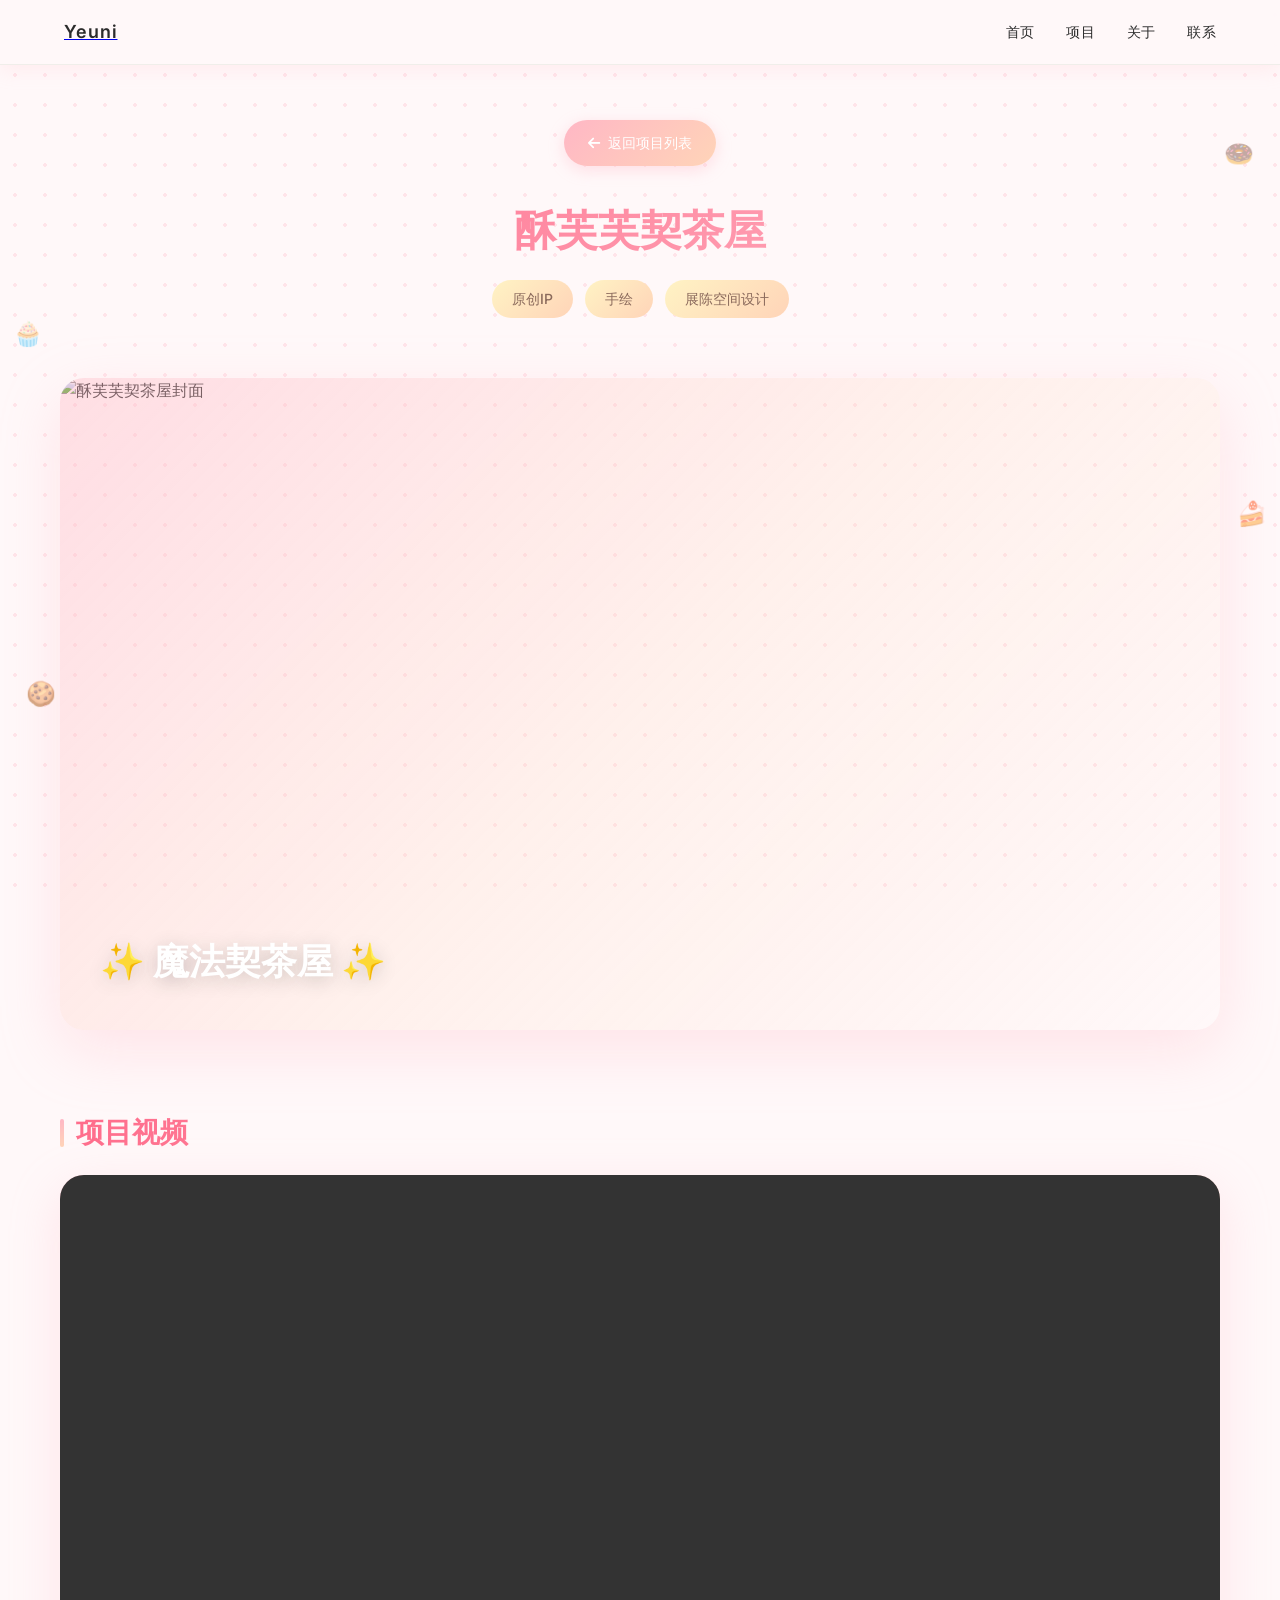
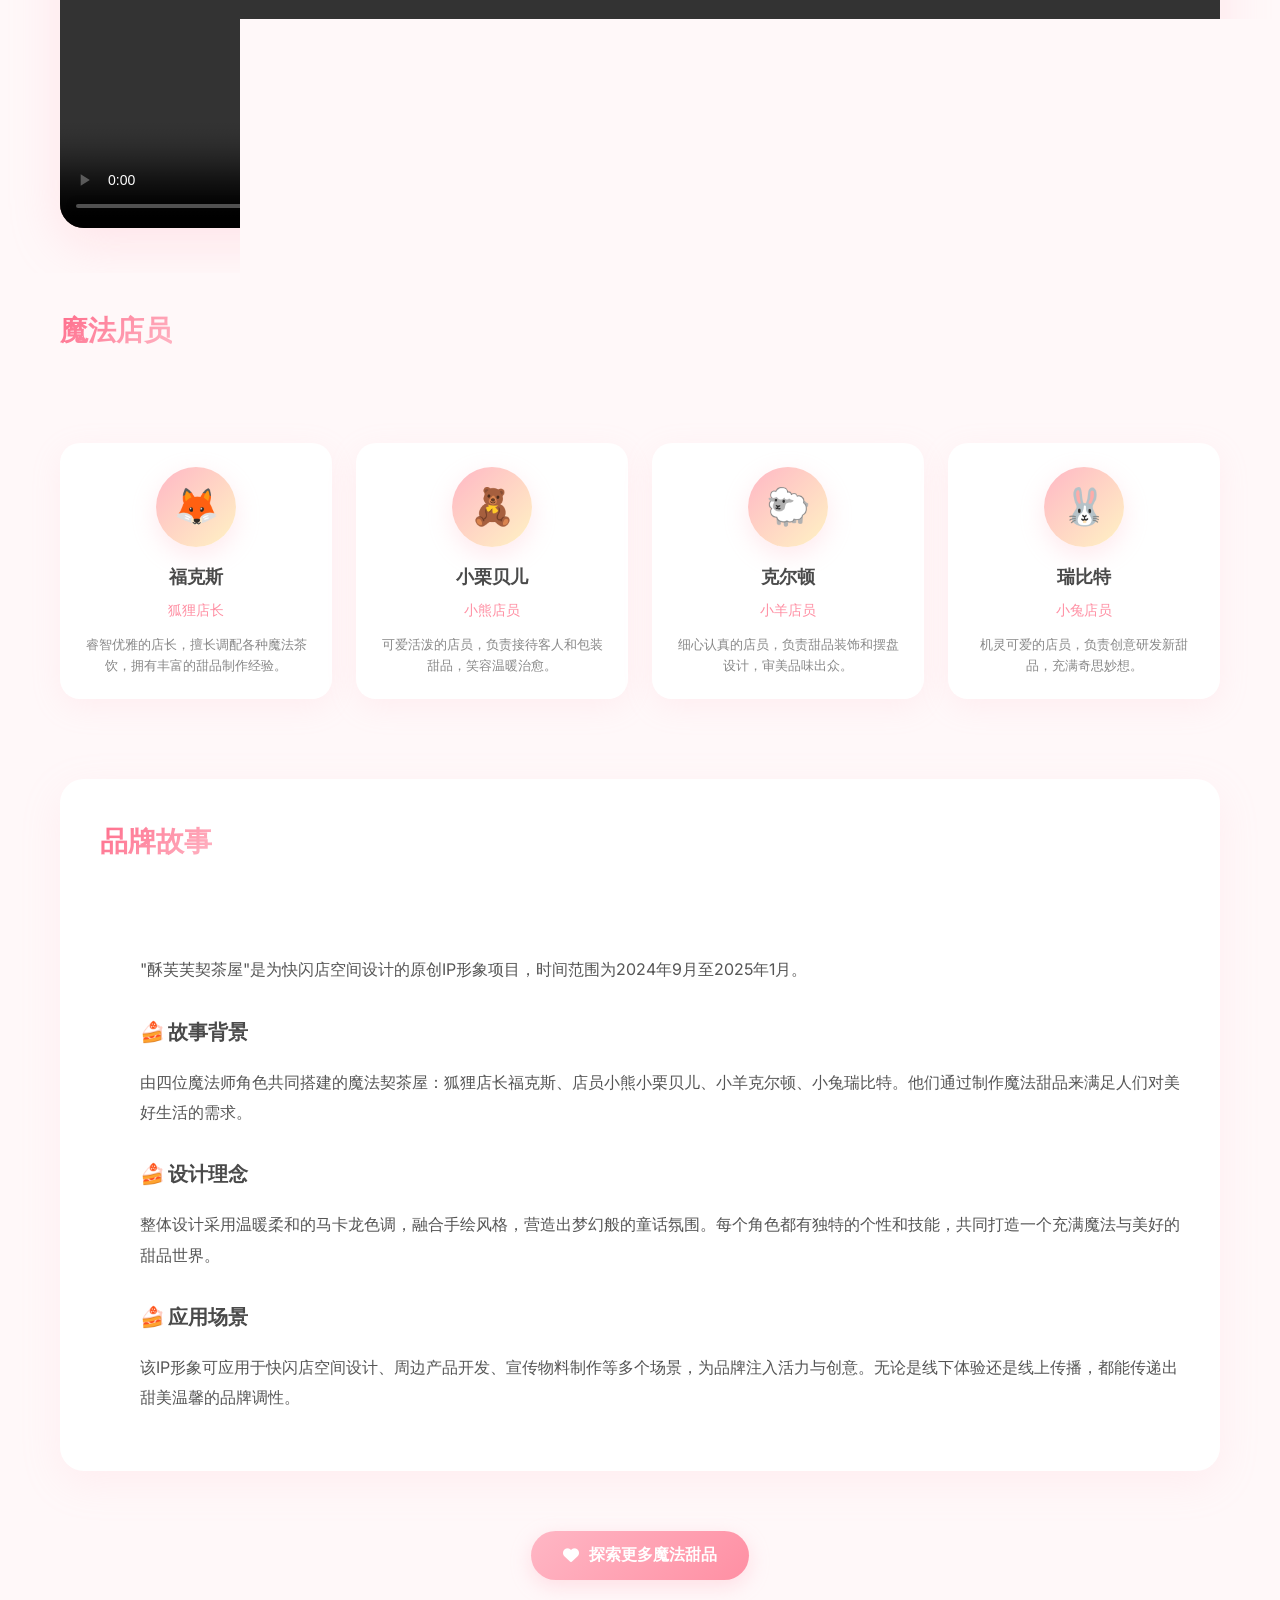
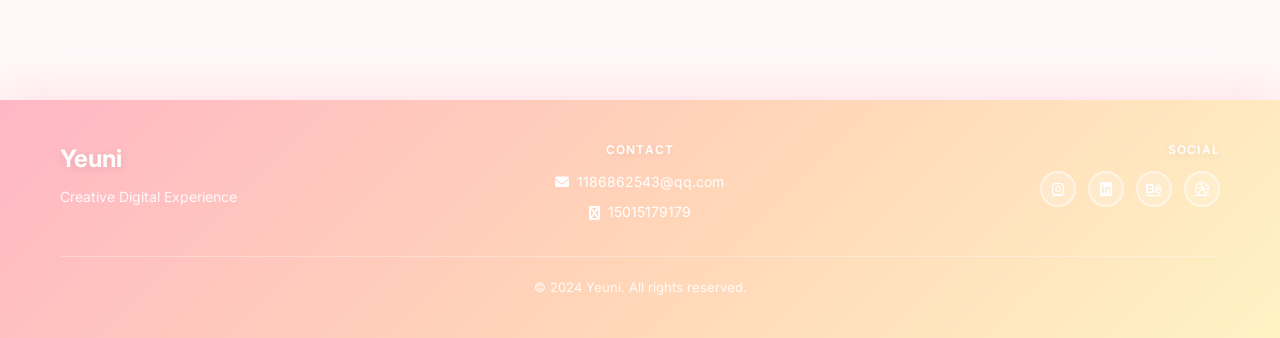
==== project-detail-sofufu.html @ 5979116b "Add files via upload" ====
<!DOCTYPE html>
<html lang="zh-CN">
<head>
    <meta charset="UTF-8">
    <meta name="viewport" content="width=device-width, initial-scale=1.0">
    <title>酥芙芙契茶屋 - 快闪店IP设计</title>
    <link rel="stylesheet" href="https://cdnjs.cloudflare.com/ajax/libs/font-awesome/6.4.0/css/all.min.css">
    <link rel="stylesheet" href="https://fonts.googleapis.com/css2?family=Inter:wght@300;400;500;600;700&display=swap">
    <link rel="stylesheet" href="styles.css">
    <style>
        /* 酥芙芙专属可爱风格样式 */
        :root {
            --macaron-pink: #FFB7C5;
            --macaron-peach: #FFD4B8;
            --macaron-yellow: #FFF3C4;
            --macaron-mint: #C8F7DC;
            --macaron-lavender: #E8D5FF;
            --macaron-blue: #D4E8FF;
            --polka-dot-color: rgba(255, 183, 197, 0.3);
        }

        body {
            background-color: #FFF8F9;
        }

        /* 波点背景 */
        .polka-dot-bg {
            position: fixed;
            top: 0;
            left: 0;
            width: 100%;
            height: 100%;
            background-image: radial-gradient(circle, var(--polka-dot-color) 2px, transparent 2px);
            background-size: 30px 30px;
            pointer-events: none;
            z-index: -1;
        }

        /* 导航栏可爱样式 */
        .navbar {
            background: rgba(255, 248, 249, 0.95) !important;
            backdrop-filter: blur(20px);
            box-shadow: 0 4px 20px rgba(255, 183, 197, 0.2);
        }

        .navbar.scrolled {
            background: rgba(255, 248, 249, 0.98) !important;
            box-shadow: 0 8px 30px rgba(255, 183, 197, 0.3);
        }

        .nav-links a {
            position: relative;
            transition: all 0.3s ease;
        }

        .nav-links a:hover {
            color: var(--macaron-pink);
            transform: translateY(-2px);
        }

        .nav-links a::after {
            content: '';
            position: absolute;
            bottom: -4px;
            left: 0;
            width: 0;
            height: 3px;
            background: linear-gradient(90deg, var(--macaron-pink), var(--macaron-peach));
            border-radius: 2px;
            transition: width 0.3s ease;
        }

        .nav-links a:hover::after {
            width: 100%;
        }

        /* 详情页样式 */
        .detail-page {
            padding: 120px 0 60px;
            position: relative;
        }

        /* 返回按钮 */
        .back-btn {
            display: inline-flex;
            align-items: center;
            justify-content: center;
            gap: 8px;
            padding: 12px 24px;
            background: linear-gradient(135deg, var(--macaron-pink), var(--macaron-peach));
            border: none;
            border-radius: 50px;
            color: white;
            text-decoration: none;
            font-size: 14px;
            font-weight: 500;
            transition: all 0.3s ease;
            box-shadow: 0 4px 15px rgba(255, 183, 197, 0.4);
            margin-bottom: 30px;
            animation: bounce 2s ease-in-out infinite;
        }

        .back-btn:hover {
            transform: translateY(-3px) scale(1.02);
            box-shadow: 0 8px 25px rgba(255, 183, 197, 0.5);
        }

        @keyframes bounce {
            0%, 100% { transform: translateY(0); }
            50% { transform: translateY(-5px); }
        }

        /* 标题区域 */
        .detail-header {
            text-align: center;
            margin-bottom: 60px;
        }

        .detail-project-title {
            font-size: 42px;
            font-weight: 700;
            background: linear-gradient(135deg, #FF6B8A, #FFB7C5);
            -webkit-background-clip: text;
            -webkit-text-fill-color: transparent;
            background-clip: text;
            margin-bottom: 16px;
            animation: fadeInUp 0.8s ease;
        }

        .detail-meta-tags {
            display: flex;
            justify-content: center;
            gap: 12px;
            flex-wrap: wrap;
            animation: fadeInUp 0.8s ease 0.2s both;
        }

        .detail-meta-tag {
            padding: 8px 20px;
            background: linear-gradient(135deg, var(--macaron-yellow), var(--macaron-peach));
            border-radius: 25px;
            font-size: 14px;
            color: #8B6A5C;
            font-weight: 500;
            transition: all 0.3s ease;
            cursor: pointer;
        }

        .detail-meta-tag:hover {
            transform: translateY(-3px) scale(1.05);
            box-shadow: 0 6px 20px rgba(255, 212, 184, 0.4);
        }

        /* 封面区域 */
        .detail-cover-section {
            margin-bottom: 80px;
            animation: fadeInUp 0.8s ease 0.4s both;
        }

        .detail-cover {
            position: relative;
            border-radius: 24px;
            overflow: hidden;
            aspect-ratio: 16/9;
            box-shadow: 0 20px 60px rgba(255, 183, 197, 0.3);
            transition: transform 0.5s ease, box-shadow 0.5s ease;
        }

        .detail-cover:hover {
            transform: scale(1.02);
            box-shadow: 0 30px 80px rgba(255, 183, 197, 0.4);
        }

        .detail-cover img {
            width: 100%;
            height: 100%;
            object-fit: cover;
            transition: transform 0.6s ease;
        }

        .detail-cover:hover img {
            transform: scale(1.1);
        }

        .cover-overlay {
            position: absolute;
            inset: 0;
            background: linear-gradient(135deg, rgba(255, 183, 197, 0.4) 0%, rgba(255, 212, 184, 0.2) 50%, transparent 100%);
            display: flex;
            align-items: flex-end;
            padding: 40px;
        }

        .cover-title {
            font-size: 36px;
            font-weight: 700;
            color: white;
            text-shadow: 0 4px 20px rgba(0, 0, 0, 0.2);
            animation: float 3s ease-in-out infinite;
        }

        @keyframes float {
            0%, 100% { transform: translateY(0); }
            50% { transform: translateY(-10px); }
        }

        /* 角色展示区域 */
        .characters-section {
            margin-bottom: 80px;
            animation: fadeInUp 0.8s ease 0.6s both;
        }

        .section-title-wrapper {
            display: flex;
            align-items: center;
            gap: 12px;
            margin-bottom: 30px;
        }

        .section-title {
            font-size: 28px;
            font-weight: 600;
            background: linear-gradient(135deg, #FF6B8A, #FFB7C5);
            -webkit-background-clip: text;
            -webkit-text-fill-color: transparent;
            background-clip: text;
        }

        .section-title::before {
            content: '';
            width: 4px;
            height: 28px;
            background: linear-gradient(180deg, var(--macaron-pink), var(--macaron-peach));
            border-radius: 2px;
        }

        .characters-grid {
            display: grid;
            grid-template-columns: repeat(auto-fit, minmax(250px, 1fr));
            gap: 24px;
        }

        .character-card {
            background: white;
            border-radius: 20px;
            padding: 24px;
            text-align: center;
            box-shadow: 0 8px 30px rgba(255, 183, 197, 0.15);
            transition: all 0.4s ease;
            position: relative;
            overflow: hidden;
        }

        .character-card::before {
            content: '';
            position: absolute;
            top: -50%;
            left: -50%;
            width: 200%;
            height: 200%;
            background: radial-gradient(circle, var(--macaron-lavender) 0%, transparent 70%);
            opacity: 0;
            transition: opacity 0.4s ease;
        }

        .character-card:hover::before {
            opacity: 0.3;
        }

        .character-card:hover {
            transform: translateY(-8px) scale(1.02);
            box-shadow: 0 20px 50px rgba(255, 183, 197, 0.3);
        }

        .character-icon {
            width: 80px;
            height: 80px;
            margin: 0 auto 16px;
            background: linear-gradient(135deg, var(--macaron-pink), var(--macaron-yellow));
            border-radius: 50%;
            display: flex;
            align-items: center;
            justify-content: center;
            font-size: 36px;
            transition: all 0.4s ease;
            box-shadow: 0 8px 25px rgba(255, 183, 197, 0.3);
        }

        .character-card:hover .character-icon {
            transform: rotate(10deg) scale(1.1);
            box-shadow: 0 12px 35px rgba(255, 183, 197, 0.4);
        }

        .character-name {
            font-size: 18px;
            font-weight: 600;
            color: #4A4A4A;
            margin-bottom: 8px;
        }

        .character-role {
            font-size: 14px;
            color: #FF8FA3;
            font-weight: 500;
            margin-bottom: 12px;
        }

        .character-desc {
            font-size: 13px;
            color: #888;
            line-height: 1.6;
        }

        /* 概念说明区域 */
        .detail-concept-section {
            background: white;
            border-radius: 24px;
            padding: 40px;
            box-shadow: 0 12px 40px rgba(255, 183, 197, 0.15);
            animation: fadeInUp 0.8s ease 0.8s both;
        }

        .concept-content {
            line-height: 1.9;
            color: #555;
            font-size: 16px;
            padding-left: 40px;
        }

        .concept-content h4 {
            font-size: 20px;
            font-weight: 600;
            color: #4A4A4A;
            margin: 28px 0 16px;
            position: relative;
            padding-left: 28px;
        }

        .concept-content h4::before {
            content: '🍰';
            position: absolute;
            left: 0;
        }

        .concept-content p {
            margin-bottom: 18px;
        }

        .concept-content strong {
            color: #FF6B8A;
            font-weight: 600;
        }

        /* 装饰元素 - 调整位置避免遮挡内容 */
        .floating-decoration {
            position: fixed;
            font-size: 24px;
            opacity: 0.5;
            pointer-events: none;
            z-index: 100;
            max-width: 30px;
            max-height: 30px;
        }

        .deco-1 { top: 15%; right: 2%; animation: floatDeco 4s ease-in-out infinite; }
        .deco-2 { top: 35%; left: 1%; animation: floatDeco 5s ease-in-out infinite 1s; }
        .deco-3 { top: 55%; right: 1%; animation: floatDeco 6s ease-in-out infinite 0.5s; }
        .deco-4 { top: 75%; left: 2%; animation: floatDeco 4.5s ease-in-out infinite 1.5s; }

        /* 酥芙芙专属页脚样式 - 马卡龙色系 */
        .footer {
            background: linear-gradient(135deg, var(--macaron-pink) 0%, var(--macaron-peach) 50%, var(--macaron-yellow) 100%);
            padding: 40px 0;
            margin-top: 60px;
            box-shadow: 0 -10px 40px rgba(255, 183, 197, 0.3);
        }

        .footer .footer-content {
            grid-template-columns: repeat(3, 1fr);
            gap: 32px;
            margin-bottom: 32px;
        }

        .footer .footer-brand {
            text-align: left;
        }

        .footer .footer-logo {
            font-size: 24px;
            font-weight: 700;
            color: white;
            display: block;
            margin-bottom: 8px;
            text-shadow: 0 2px 10px rgba(0, 0, 0, 0.1);
        }

        .footer .footer-description {
            font-size: 14px;
            color: rgba(255, 255, 255, 0.9);
        }

        .footer .footer-contact {
            text-align: center;
        }

        .footer .footer-contact-title {
            font-size: 12px;
            font-weight: 600;
            color: white;
            text-transform: uppercase;
            letter-spacing: 0.1em;
            margin-bottom: 12px;
            text-shadow: 0 2px 10px rgba(0, 0, 0, 0.1);
        }

        .footer .contact-list {
            display: flex;
            flex-direction: column;
            gap: 8px;
        }

        .footer .contact-item {
            display: flex;
            align-items: center;
            justify-content: center;
            gap: 8px;
            color: white;
            text-decoration: none;
            font-size: 14px;
            transition: all 0.3s ease;
        }

        .footer .contact-item:hover {
            transform: translateY(-2px);
            opacity: 0.8;
        }

        .footer .contact-item i {
            font-size: 14px;
        }

        .footer .footer-social {
            text-align: right;
        }

        .footer .footer-social-title {
            font-size: 12px;
            font-weight: 600;
            color: white;
            text-transform: uppercase;
            letter-spacing: 0.1em;
            margin-bottom: 12px;
            text-shadow: 0 2px 10px rgba(0, 0, 0, 0.1);
        }

        .footer .footer-social-links {
            display: flex;
            justify-content: flex-end;
            gap: 12px;
        }

        .footer .footer-social-links a {
            width: 36px;
            height: 36px;
            background: rgba(255, 255, 255, 0.2);
            border: 2px solid rgba(255, 255, 255, 0.5);
            border-radius: 50%;
            display: flex;
            align-items: center;
            justify-content: center;
            color: white;
            font-size: 14px;
            transition: all 0.3s ease;
        }

        .footer .footer-social-links a:hover {
            background: white;
            color: var(--macaron-pink);
            transform: translateY(-3px) scale(1.1);
            box-shadow: 0 6px 20px rgba(255, 255, 255, 0.4);
        }

        .footer .footer-bottom {
            text-align: center;
            padding-top: 20px;
            border-top: 1px solid rgba(255, 255, 255, 0.3);
            color: rgba(255, 255, 255, 0.9);
            font-size: 13px;
        }

        @keyframes floatDeco {
            0%, 100% { transform: translateY(0) rotate(0deg); }
            50% { transform: translateY(-20px) rotate(10deg); }
        }

        /* 按钮样式 */
        .action-btn {
            display: inline-flex;
            align-items: center;
            gap: 10px;
            padding: 14px 32px;
            background: linear-gradient(135deg, var(--macaron-pink), #FF8FA3);
            border: none;
            border-radius: 50px;
            color: white;
            font-size: 16px;
            font-weight: 600;
            cursor: pointer;
            transition: all 0.3s ease;
            box-shadow: 0 6px 20px rgba(255, 183, 197, 0.4);
        }

        .action-btn:hover {
            transform: translateY(-4px) scale(1.05);
            box-shadow: 0 12px 30px rgba(255, 183, 197, 0.5);
        }

        .action-btn:active {
            transform: translateY(-2px) scale(1.02);
        }

        /* 视频区域样式 */
        .detail-video-section {
            margin-bottom: 80px;
            animation: fadeInUp 0.8s ease 0.5s both;
        }

        .video-container {
            position: relative;
            border-radius: 24px;
            overflow: hidden;
            aspect-ratio: 16/9;
            background: linear-gradient(135deg, var(--macaron-pink), var(--macaron-peach));
            box-shadow: 0 15px 50px rgba(255, 183, 197, 0.3);
        }

        .video-container video {
            width: 100%;
            height: 100%;
            object-fit: cover;
        }

        .video-section-title {
            font-size: 28px;
            font-weight: 600;
            background: linear-gradient(135deg, #FF6B8A, #FFB7C5);
            -webkit-background-clip: text;
            -webkit-text-fill-color: transparent;
            background-clip: text;
            margin-bottom: 20px;
            display: flex;
            align-items: center;
            gap: 12px;
        }

        .video-section-title::before {
            content: '';
            width: 4px;
            height: 28px;
            background: linear-gradient(180deg, var(--macaron-pink), var(--macaron-peach));
            border-radius: 2px;
        }

        /* 渐入动画 */
        @keyframes fadeInUp {
            from {
                opacity: 0;
                transform: translateY(30px);
            }
            to {
                opacity: 1;
                transform: translateY(0);
            }
        }

        /* 响应式设计 */
        @media (max-width: 768px) {
            .detail-project-title {
                font-size: 28px;
            }

            .cover-title {
                font-size: 22px;
            }

            .detail-concept-section {
                padding: 24px;
            }

            .characters-grid {
                grid-template-columns: 1fr;
            }

            .back-btn {
                padding: 10px 20px;
                font-size: 13px;
            }
        }
    </style>
</head>
<body>
    <!-- 波点背景 -->
    <div class="polka-dot-bg"></div>

    <!-- 装饰元素 -->
    <div class="floating-decoration deco-1">🍩</div>
    <div class="floating-decoration deco-2">🧁</div>
    <div class="floating-decoration deco-3">🍰</div>
    <div class="floating-decoration deco-4">🍪</div>

    <!-- 导航栏 -->
    <header class="navbar">
        <nav class="nav-container">
            <a href="index.html" class="logo" aria-label="Yeuni">
                <span class="logo-text">Yeuni</span>
            </a>
            <ul class="nav-links">
                <li><a href="index.html#home">首页</a></li>
                <li><a href="index.html#projects">项目</a></li>
                <li><a href="index.html#about">关于</a></li>
                <li><a href="index.html#contact">联系</a></li>
            </ul>
            <button class="menu-toggle" aria-label="Toggle menu">
                <span></span>
                <span></span>
                <span></span>
            </button>
        </nav>
    </header>

    <!-- 详情页面内容 -->
    <main class="detail-page">
        <div class="container">
            <!-- 头部信息 -->
            <div class="detail-header">
                <a href="index.html#projects" class="back-btn">
                    <i class="fas fa-arrow-left"></i>
                    <span>返回项目列表</span>
                </a>
                <h1 class="detail-project-title">酥芙芙契茶屋</h1>
                <div class="detail-meta-tags">
                    <span class="detail-meta-tag">原创IP</span>
                    <span class="detail-meta-tag">手绘</span>
                    <span class="detail-meta-tag">展陈空间设计</span>
                </div>
            </div>

            <!-- 封面区域 -->
            <section class="detail-cover-section">
                <div class="detail-cover">
                    <img src="作品集png/04-IP设计/Sofufu/1.png" alt="酥芙芙契茶屋封面">
                    <div class="cover-overlay">
                        <h2 class="cover-title">✨ 魔法契茶屋 ✨</h2>
                    </div>
                </div>
            </section>

            <!-- 视频区域 -->
            <section class="detail-video-section">
                <h3 class="video-section-title">项目视频</h3>
                <div class="video-container">
                    <video controls playsinline>
                        <source src="sp/sofufu.mp4" type="video/mp4">
                    </video>
                </div>
            </section>

            <!-- 角色展示区域 -->
            <section class="characters-section">
                <div class="section-title-wrapper">
                    <h3 class="section-title">魔法店员</h3>
                </div>
                <div class="characters-grid">
                    <div class="character-card">
                        <div class="character-icon">🦊</div>
                        <h4 class="character-name">福克斯</h4>
                        <p class="character-role">狐狸店长</p>
                        <p class="character-desc">睿智优雅的店长，擅长调配各种魔法茶饮，拥有丰富的甜品制作经验。</p>
                    </div>
                    <div class="character-card">
                        <div class="character-icon">🧸</div>
                        <h4 class="character-name">小栗贝儿</h4>
                        <p class="character-role">小熊店员</p>
                        <p class="character-desc">可爱活泼的店员，负责接待客人和包装甜品，笑容温暖治愈。</p>
                    </div>
                    <div class="character-card">
                        <div class="character-icon">🐑</div>
                        <h4 class="character-name">克尔顿</h4>
                        <p class="character-role">小羊店员</p>
                        <p class="character-desc">细心认真的店员，负责甜品装饰和摆盘设计，审美品味出众。</p>
                    </div>
                    <div class="character-card">
                        <div class="character-icon">🐰</div>
                        <h4 class="character-name">瑞比特</h4>
                        <p class="character-role">小兔店员</p>
                        <p class="character-desc">机灵可爱的店员，负责创意研发新甜品，充满奇思妙想。</p>
                    </div>
                </div>
            </section>

            <!-- 概念说明区域 -->
            <section class="detail-concept-section">
                <div class="section-title-wrapper">
                    <h3 class="section-title">品牌故事</h3>
                </div>
                <div class="concept-content">
                    <p>"酥芙芙契茶屋"是为快闪店空间设计的原创IP形象项目，时间范围为2024年9月至2025年1月。</p>
                    
                    <h4>故事背景</h4>
                    <p>由四位魔法师角色共同搭建的魔法契茶屋：狐狸店长福克斯、店员小熊小栗贝儿、小羊克尔顿、小兔瑞比特。他们通过制作魔法甜品来满足人们对美好生活的需求。</p>
                    
                    <h4>设计理念</h4>
                    <p>整体设计采用温暖柔和的马卡龙色调，融合手绘风格，营造出梦幻般的童话氛围。每个角色都有独特的个性和技能，共同打造一个充满魔法与美好的甜品世界。</p>
                    
                    <h4>应用场景</h4>
                    <p>该IP形象可应用于快闪店空间设计、周边产品开发、宣传物料制作等多个场景，为品牌注入活力与创意。无论是线下体验还是线上传播，都能传递出甜美温馨的品牌调性。</p>
                </div>
            </section>

            <!-- CTA区域 -->
            <section style="text-align: center; margin-top: 60px; animation: fadeInUp 0.8s ease 1s both;">
                <button class="action-btn">
                    <i class="fas fa-heart"></i>
                    <span>探索更多魔法甜品</span>
                </button>
            </section>
        </div>
    </main>

    <!-- 页脚 -->
    <footer id="contact" class="footer">
        <div class="container">
            <div class="footer-content">
                <div class="footer-brand">
                    <span class="footer-logo">Yeuni</span>
                    <p class="footer-description">Creative Digital Experience</p>
                </div>
                <div class="footer-contact">
                    <div class="footer-contact-title">Contact</div>
                    <div class="contact-list">
                        <a href="mailto:1186862543@qq.com" class="contact-item">
                            <i class="fas fa-envelope"></i>
                            <span>1186862543@qq.com</span>
                        </a>
                        <a href="tel:+8615015179179" class="contact-item">
                            <i class="fab fa-phone"></i>
                            <span>15015179179</span>
                        </a>
                    </div>
                </div>
                <div class="footer-social">
                    <div class="footer-social-title">Social</div>
                    <div class="footer-social-links">
                        <a href="#" aria-label="Instagram">
                            <i class="fab fa-instagram"></i>
                        </a>
                        <a href="#" aria-label="LinkedIn">
                            <i class="fab fa-linkedin"></i>
                        </a>
                        <a href="#" aria-label="Behance">
                            <i class="fab fa-behance"></i>
                        </a>
                        <a href="#" aria-label="Dribbble">
                            <i class="fab fa-dribbble"></i>
                        </a>
                    </div>
                </div>
            </div>
            <div class="footer-bottom">
                <p>&copy; 2024 Yeuni. All rights reserved.</p>
            </div>
        </div>
    </footer>

    <script>
        // 导航栏滚动效果
        document.addEventListener('DOMContentLoaded', function() {
            const navbar = document.querySelector('.navbar');
            
            window.addEventListener('scroll', function() {
                if (window.scrollY > 50) {
                    navbar.classList.add('scrolled');
                } else {
                    navbar.classList.remove('scrolled');
                }
            });

            // 滚动渐入效果
            const observerOptions = {
                threshold: 0.1,
                rootMargin: '0px 0px -50px 0px'
            };

            const observer = new IntersectionObserver(function(entries) {
                entries.forEach(entry => {
                    if (entry.isIntersecting) {
                        entry.target.style.opacity = '1';
                        entry.target.style.transform = 'translateY(0)';
                    }
                });
            }, observerOptions);

            // 观察所有需要渐入的元素
            document.querySelectorAll('.detail-cover-section, .characters-section, .detail-concept-section').forEach(el => {
                el.style.opacity = '0';
                el.style.transform = 'translateY(30px)';
                el.style.transition = 'opacity 0.6s ease, transform 0.6s ease';
                observer.observe(el);
            });

            // 角色卡片悬停效果增强
            const characterCards = document.querySelectorAll('.character-card');
            characterCards.forEach((card, index) => {
                card.style.animationDelay = `${index * 0.1}s`;
            });

            // 按钮点击涟漪效果
            const buttons = document.querySelectorAll('.action-btn, .back-btn');
            buttons.forEach(btn => {
                btn.addEventListener('click', function(e) {
                    const ripple = document.createElement('span');
                    const rect = this.getBoundingClientRect();
                    const size = Math.max(rect.width, rect.height);
                    const x = e.clientX - rect.left - size / 2;
                    const y = e.clientY - rect.top - size / 2;
                    
                    ripple.style.width = ripple.style.height = size + 'px';
                    ripple.style.left = x + 'px';
                    ripple.style.top = y + 'px';
                    ripple.classList.add('ripple');
                    
                    this.appendChild(ripple);
                    
                    setTimeout(() => ripple.remove(), 600);
                });
            });
        });
    </script>
</body>
</html>
---- styles.css ----
/* 基础样式重置 */
* {
    margin: 0;
    padding: 0;
    box-sizing: border-box;
}

/* CSS变量 - INS莫兰迪风格 */
:root {
    --color-primary: #2c2c2c;
    --color-secondary: #3d3d3d;
    --color-accent: #c9a96e;
    --color-accent-light: #e8dcc8;
    --color-accent-dark: #a68b5b;
    --color-white: #fdfcfa;
    --color-cream: #f7f5f0;
    --color-grey-100: #faf9f7;
    --color-grey-200: #f0eeea;
    --color-grey-300: #e5e2dc;
    --color-grey-400: #d4d0c8;
    --color-grey-500: #b8b3a9;
    --color-grey-600: #8a857a;
    --color-text-dark: #2c2c2c;
    --color-text-medium: #6b665d;
    --color-text-light: #9a958b;
    --color-rose: #d4a5a5;
    --color-sage: #a5b5a5;
    --color-dusty-blue: #a5b0c9;
    --font-sans: 'Inter', -apple-system, BlinkMacSystemFont, 'SF Pro Display', -apple-system, sans-serif;
    --font-serif: 'Playfair Display', Georgia, serif;
    --radius-sm: 6px;
    --radius-md: 12px;
    --radius-lg: 20px;
    --radius-xl: 28px;
    --radius-full: 9999px;
    --transition-fast: 0.15s ease;
    --transition-normal: 0.3s ease;
    --transition-slow: 0.5s ease;
    --shadow-sm: 0 1px 4px rgba(0,0,0,0.04);
    --shadow-md: 0 4px 16px rgba(0,0,0,0.06);
    --shadow-lg: 0 8px 32px rgba(0,0,0,0.08);
    --shadow-glass: 0 8px 32px rgba(0,0,0,0.06);
}

/* 基础样式 */
html {
    scroll-behavior: smooth;
}

body {
    font-family: var(--font-sans);
    line-height: 1.6;
    color: var(--color-text-dark);
    background-color: var(--color-cream);
    overflow-x: hidden;
}

.container {
    max-width: 1200px;
    margin: 0 auto;
    padding: 0 20px;
}

/* 导航栏 - INS莫兰迪风格 */
.navbar {
    position: fixed;
    top: 0;
    left: 0;
    right: 0;
    z-index: 1000;
    background-color: rgba(253, 252, 250, 0.92);
    backdrop-filter: blur(20px);
    -webkit-backdrop-filter: blur(20px);
    border-bottom: 1px solid var(--color-grey-200);
    box-shadow: var(--shadow-sm);
}

.nav-container {
    max-width: 1200px;
    margin: 0 auto;
    padding: 0 24px;
    display: flex;
    justify-content: space-between;
    align-items: center;
    height: 64px;
}

.logo-text {
    font-size: 18px;
    font-weight: 600;
    color: var(--color-text-dark);
    text-decoration: none;
    letter-spacing: 0.05em;
}

.nav-links {
    display: flex;
    list-style: none;
    gap: 32px;
}

.nav-links a {
    text-decoration: none;
    color: var(--color-text-dark);
    font-weight: 400;
    font-size: 14px;
    letter-spacing: 0.02em;
    transition: opacity var(--transition-fast);
}

.nav-links a:hover {
    opacity: 0.6;
}

.menu-toggle {
    display: none;
    flex-direction: column;
    gap: 5px;
    background: none;
    border: none;
    cursor: pointer;
}

.menu-toggle span {
    width: 25px;
    height: 2px;
    background-color: var(--color-text-dark);
}

/* 首屏区域 - INS莫兰迪风格 */
.hero {
    height: 100vh;
    display: flex;
    align-items: center;
    justify-content: center;
    background-image: url('作品集png/1.png');
    background-size: cover;
    background-position: center;
    position: relative;
}

.hero::before {
    content: '';
    position: absolute;
    top: 0;
    left: 0;
    right: 0;
    bottom: 0;
    background-color: rgba(0,0,0,0.15);
}

.hero-content {
    position: relative;
    z-index: 1;
    text-align: center;
    color: var(--color-text-dark);
}

.scroll-indicator {
    position: absolute;
    bottom: 40px;
    left: 50%;
    transform: translateX(-50%);
    animation: bounce 2s infinite;
    opacity: 0.5;
}

.scroll-indicator {
    position: absolute;
    bottom: 40px;
    left: 50%;
    transform: translateX(-50%);
    animation: bounce 2s infinite;
    opacity: 0.5;
}

.scroll-indicator i {
    color: var(--color-text-dark);
}

@keyframes bounce {
    0%, 100% { transform: translateX(-50%) translateY(0); }
    50% { transform: translateX(-50%) translateY(8px); }
}

/* 通用区块样式 */
.section-title {
    font-size: 28px;
    font-weight: 600;
    text-align: center;
    margin-bottom: 60px;
    color: var(--color-text-dark);
}

/* 关于部分 - ins风格 */
.resume-section {
    padding: 80px 0;
    background-color: var(--color-grey-100);
}

.about-grid {
    display: grid;
    grid-template-columns: 1fr 1.6fr;
    gap: 40px;
    align-items: stretch;
}

.about-left {
    display: flex;
    flex-direction: column;
    gap: 20px;
    align-items: stretch;
}

.photo-info-card {
    display: flex;
    flex-direction: column;
    gap: 20px;
    height: 100%;
}

.photo-info-card .profile-photo-wrapper {
    width: 50%;
    margin: 0 auto;
}

.photo-info-card .info-section {
    flex: 1;
    display: flex;
    flex-direction: column;
}

.card {
    background-color: rgba(255, 255, 255, 0.85);
    backdrop-filter: blur(12px);
    -webkit-backdrop-filter: blur(12px);
    border-radius: var(--radius-lg);
    padding: 20px;
    border: 1px solid rgba(255, 255, 255, 0.6);
    box-shadow: var(--shadow-md);
}

.card-title {
    font-size: 13px;
    font-weight: 600;
    margin-bottom: 16px;
    color: var(--color-text-dark);
    letter-spacing: 0.06em;
    text-transform: uppercase;
    padding-bottom: 10px;
    border-bottom: 1px solid var(--color-grey-200);
}

.profile-photo-wrapper {
    position: relative;
    width: 50%;
    aspect-ratio: 3/4;
    border-radius: var(--radius-lg);
    overflow: hidden;
    box-shadow: var(--shadow-md);
}

.profile-photo {
    width: 100%;
    height: 100%;
    object-fit: cover;
}

.info-list {
    display: flex;
    flex-direction: column;
    gap: 8px;
}

.info-item {
    display: flex;
    justify-content: space-between;
    align-items: center;
    padding: 8px 0;
    border-bottom: 1px solid var(--color-grey-200);
}

.info-item:last-child {
    border-bottom: none;
}

.info-label {
    color: var(--color-text-medium);
    font-weight: 500;
    font-size: 13px;
    flex-shrink: 0;
}

.info-value {
    color: var(--color-text-dark);
    font-weight: 500;
    font-size: 13px;
    text-align: right;
    max-width: 60%;
    word-break: break-all;
}

.about-right {
    display: flex;
    flex-direction: column;
    gap: 20px;
    height: 100%;
    justify-content: space-between;
}

.education-item {
    padding: 8px 0;
}

.education-header {
    display: flex;
    justify-content: space-between;
    align-items: center;
    margin-bottom: 6px;
}

.education-header h4 {
    font-size: 16px;
    font-weight: 600;
    color: var(--color-text-dark);
}

.education-year {
    color: var(--color-text-medium);
    font-weight: 500;
    font-size: 12px;
}

.education-item p {
    color: var(--color-text-medium);
    font-size: 13px;
    line-height: 1.6;
}

/* 主修课程 - 多列布局 */
.courses-grid {
    display: grid;
    grid-template-columns: repeat(auto-fit, minmax(130px, 1fr));
    gap: 10px;
}

.course-item {
    padding: 10px 14px;
    background-color: rgba(255, 255, 255, 0.85);
    backdrop-filter: blur(12px);
    -webkit-backdrop-filter: blur(12px);
    color: var(--color-text-dark);
    border: 1px solid rgba(255, 255, 255, 0.6);
    border-radius: var(--radius-md);
    font-size: 12px;
    font-weight: 400;
    text-align: center;
    transition: all var(--transition-fast);
    display: flex;
    align-items: center;
    justify-content: center;
    box-shadow: var(--shadow-sm);
}

.course-item:hover {
    border-color: var(--color-text-dark);
    opacity: 0.8;
}

/* 校园经历 */
.experience-item {
    padding: 10px 0;
}

.experience-item + .experience-item {
    margin-top: 16px;
    padding-top: 16px;
    border-top: 1px solid var(--color-grey-200);
}

.experience-header {
    display: flex;
    justify-content: space-between;
    align-items: center;
    margin-bottom: 6px;
}

.experience-header h4 {
    font-size: 15px;
    font-weight: 600;
    color: var(--color-text-dark);
}

.experience-year {
    color: var(--color-text-medium);
    font-weight: 500;
    font-size: 12px;
}

.experience-role {
    color: var(--color-text-medium);
    font-size: 13px;
    line-height: 1.7;
}

/* 技能特长 - ins风格 */
.skills-section {
    margin-top: 60px;
}

.skills-section .section-subtitle {
    font-size: 28px;
    font-weight: 600;
    text-align: center;
    margin-bottom: 60px;
    color: var(--color-text-dark);
}

.skills-grid {
    display: grid;
    grid-template-columns: repeat(auto-fit, minmax(180px, 1fr));
    gap: 16px;
}

.skill-item {
    display: flex;
    flex-direction: column;
    align-items: center;
    padding: 24px 16px;
    background-color: rgba(255, 255, 255, 0.85);
    backdrop-filter: blur(12px);
    -webkit-backdrop-filter: blur(12px);
    border: 1px solid rgba(255, 255, 255, 0.6);
    border-radius: var(--radius-lg);
    text-align: center;
    transition: all var(--transition-fast);
    box-shadow: var(--shadow-sm);
}

.skill-item:hover {
    border-color: var(--color-grey-400);
}

.skill-icon {
    width: 48px;
    height: 48px;
    background-color: var(--color-grey-100);
    border-radius: 50%;
    display: flex;
    align-items: center;
    justify-content: center;
    margin-bottom: 12px;
    color: var(--color-accent-dark);
    font-size: 26px;
    flex-shrink: 0;
}

.skill-name {
    font-weight: 600;
    color: var(--color-text-dark);
    margin-bottom: 6px;
    font-size: 14px;
    line-height: 1.4;
}

.skill-desc {
    font-size: 12px;
    color: var(--color-text-medium);
    line-height: 1.5;
}

/* 项目展示区域 - INS莫兰迪风格 */
.projects-section {
    padding: 100px 0;
    background-color: var(--color-white);
}

.section-header {
    text-align: center;
    margin-bottom: 60px;
}

.section-subtitle {
    font-size: 14px;
    color: var(--color-text-medium);
    margin-top: 10px;
    font-weight: 400;
    letter-spacing: 0.04em;
}

/* 项目分类标题 */
.project-category {
    margin: 60px 0 40px;
    padding-left: 20px;
    border-left: 4px solid var(--color-primary);
}

.category-title {
    font-size: 24px;
    font-weight: 600;
    color: var(--color-text-dark);
    margin: 0 0 40px 0;
    letter-spacing: 0.02em;
}

/* 项目展示卡片 */
.project-showcase {
    margin-bottom: 80px;
    padding: 0;
    position: relative;
}

.project-showcase::before {
    content: '';
    position: absolute;
    top: 0;
    left: -50vw;
    right: -50vw;
    height: 1px;
    background: linear-gradient(90deg, transparent, var(--color-grey-300), transparent);
}

.project-showcase:first-of-type::before {
    display: none;
}

.project-layout {
    display: flex;
    gap: 40px;
    align-items: flex-start;
}

/* 移除交替布局，统一为信息在左、图集在右 */
.project-showcase.reverse .project-layout {
    flex-direction: row;
}

.project-showcase.reverse .project-info {
    order: 1;
    flex: 0 0 30%;
    max-width: 30%;
}

.project-showcase.reverse .project-gallery {
    order: 2;
    flex: 1;
}

/* 左侧项目信息 - ins风格 */
.project-info {
    flex: 0 0 30%;
    max-width: 30%;
    display: flex;
    flex-direction: column;
    gap: 16px;
    align-self: flex-start;
}

.project-cover {
    position: relative;
    border-radius: var(--radius-lg);
    overflow: hidden;
    border: 1px solid var(--color-grey-200);
    aspect-ratio: 4/3;
    box-shadow: var(--shadow-md);
    transition: all var(--transition-normal);
}

.project-cover img {
    width: 100%;
    height: 100%;
    object-fit: cover;
    display: block;
    transition: all var(--transition-normal);
}

.project-cover:hover img {
    transform: scale(1.03);
    opacity: 0.95;
}

.project-number {
    position: absolute;
    top: 12px;
    left: 12px;
    font-size: 24px;
    font-weight: 400;
    color: var(--color-white);
    text-shadow: 0 1px 6px rgba(0,0,0,0.5);
    line-height: 1;
}

.project-details {
    padding: 0;
}

.project-name {
    font-size: 20px;
    font-weight: 500;
    color: var(--color-text-dark);
    margin-bottom: 10px;
    line-height: 1.3;
    letter-spacing: 0.02em;
}

.project-concept {
    font-size: 13px;
    line-height: 1.6;
    color: var(--color-text-medium);
    margin-bottom: 16px;
    text-align: left;
}

.project-meta-tags {
    display: flex;
    flex-wrap: wrap;
    gap: 6px;
}

.meta-tag {
    padding: 6px 14px;
    background-color: var(--color-white);
    backdrop-filter: blur(8px);
    -webkit-backdrop-filter: blur(8px);
    color: var(--color-text-medium);
    border: 1px solid var(--color-grey-200);
    border-radius: var(--radius-full);
    font-size: 11px;
    font-weight: 500;
    letter-spacing: 0.02em;
    transition: all var(--transition-normal);
}

.meta-tag:hover {
    background-color: var(--color-accent-light);
    border-color: var(--color-accent);
    color: var(--color-accent-dark);
}

/* 首页项目获奖徽章 */
.project-award-badge {
    display: inline-block;
    padding: 6px 12px;
    margin-bottom: 12px;
    background: linear-gradient(135deg, #f5f3e8 0%, #e8e4d0 100%);
    border: 1px solid #d4c896;
    border-radius: var(--radius-sm);
    box-shadow: 0 2px 8px rgba(139, 115, 53, 0.15);
}

.award-text {
    font-size: 11px;
    font-weight: 500;
    color: #8b7335;
    line-height: 1.3;
}

/* 奖项样式 */
.detail-meta-awards {
    display: flex;
    flex-wrap: wrap;
    gap: 8px;
    margin-top: 10px;
}

.award-label {
    font-size: 12px;
    color: var(--color-text-light);
    display: inline-block;
    margin-right: 4px;
}

.detail-meta-award {
    padding: 6px 14px;
    background: linear-gradient(135deg, #f5f3e8 0%, #e8e4d0 100%);
    border: 1px solid #d4c896;
    border-radius: var(--radius-sm);
    font-size: 12px;
    font-weight: 500;
    color: #8b7335;
    box-shadow: 0 1px 3px rgba(0, 0, 0, 0.05);
}

/* 查看详情按钮 - INS药丸形状 */
.view-detail-btn {
    display: inline-flex !important;
    align-items: center;
    justify-content: center;
    gap: 8px;
    margin-top: 20px;
    padding: 14px 28px;
    background: var(--color-white) !important;
    color: var(--color-text-dark) !important;
    text-decoration: none;
    border-radius: var(--radius-full);
    font-size: 13px;
    font-weight: 500;
    letter-spacing: 0.02em;
    transition: all var(--transition-normal);
    box-shadow: var(--shadow-md);
    border: 1px solid var(--color-grey-200);
    min-height: 44px;
    min-width: 100px;
}

.view-detail-btn:hover {
    background: var(--color-accent) !important;
    color: var(--color-white) !important;
    border-color: var(--color-accent);
    box-shadow: var(--shadow-lg);
    transform: translateY(-2px);
}

.view-detail-btn i {
    font-size: 12px;
    transition: transform var(--transition-fast);
}

.view-detail-btn:hover i {
    transform: translateX(4px);
}

.view-detail-btn span {
    display: inline-block !important;
    color: #333333 !important;
    font-size: 14px !important;
    font-weight: 500 !important;
    line-height: 1.5 !important;
    opacity: 1 !important;
    visibility: visible !important;
}


/* 右侧图片画廊 - ins风格 */
.project-gallery {
    background: rgba(255, 255, 255, 0.9);
    backdrop-filter: blur(16px);
    -webkit-backdrop-filter: blur(16px);
    border-radius: var(--radius-lg);
    padding: 16px;
    border: 1px solid rgba(255, 255, 255, 0.6);
    box-shadow: var(--shadow-md);
}

.gallery-container {
    overflow: hidden;
    border-radius: var(--radius-lg);
    position: relative;
    height: 400px;
    background-color: var(--color-grey-100);
    box-shadow: var(--shadow-md);
}

.gallery-track {
    display: flex;
    height: 100%;
    width: 100% !important;
    transition: transform var(--transition-slow) cubic-bezier(0.4, 0, 0.2, 1);
}

.gallery-slide {
    min-width: 100%;
    max-width: 100%;
    flex-shrink: 0;
    display: flex;
    align-items: center;
    justify-content: center;
    height: 100%;
}

.gallery-slide img {
    max-width: 100%;
    max-height: 100%;
    object-fit: contain;
    display: block !important;
    visibility: visible !important;
}

.slide-caption {
    position: absolute;
    bottom: 0;
    left: 0;
    right: 0;
    padding: 14px 20px;
    background: linear-gradient(transparent, rgba(0,0,0,0.6));
    color: var(--color-white);
    font-size: 12px;
    font-weight: 400;
    opacity: 0;
    transition: opacity var(--transition-normal);
}

.gallery-slide:hover .slide-caption {
    opacity: 1;
}

/* 画廊控制按钮 - ins风格 */
.gallery-controls {
    display: flex;
    justify-content: space-between;
    align-items: center;
    gap: 16px;
    margin-top: 16px;
    padding-top: 16px;
    border-top: 1px solid var(--color-grey-200);
}

.gallery-controls-center {
    display: flex;
    align-items: center;
    gap: 16px;
}

.gallery-btn {
    width: 40px;
    height: 40px;
    border: 1px solid var(--color-grey-200);
    background: var(--color-white);
    backdrop-filter: blur(8px);
    -webkit-backdrop-filter: blur(8px);
    color: var(--color-text-medium);
    border-radius: 50%;
    cursor: pointer;
    display: flex;
    align-items: center;
    justify-content: center;
    transition: all var(--transition-normal);
    font-size: 14px;
    box-shadow: var(--shadow-sm);
}

.gallery-btn:hover {
    border-color: var(--color-accent);
    background: var(--color-accent);
    color: var(--color-white);
    transform: scale(1.05);
}

.gallery-btn:disabled {
    opacity: 0.4;
    cursor: not-allowed;
}

.gallery-indicator {
    display: flex;
    flex-direction: column;
    align-items: center;
    gap: 8px;
}

.gallery-counter {
    font-size: 13px;
    font-weight: 500;
    color: var(--color-text-medium);
    letter-spacing: 0.04em;
}

.gallery-counter span {
    color: var(--color-text-dark);
    font-weight: 600;
}

.gallery-dots {
    display: flex;
    gap: 6px;
}

.gallery-dots .dot {
    width: 6px;
    height: 6px;
    border-radius: 50%;
    background: var(--color-grey-300);
    cursor: pointer;
    transition: all var(--transition-normal);
}

.gallery-dots .dot:hover {
    background: var(--color-grey-400);
}

.gallery-dots .dot.active {
    background: var(--color-accent);
    width: 18px;
    border-radius: 3px;
}

/* 联系区域 - ins风格 */
.contact-section {
    padding: 60px 0;
    background-color: var(--color-white);
    text-align: center;
}

.contact-section h2 {
    margin-bottom: 20px;
}

.contact-links {
    display: flex;
    justify-content: center;
    gap: 24px;
    margin-top: 32px;
}

.contact-link {
    width: 48px;
    height: 48px;
    background-color: var(--color-white);
    border: 1px solid var(--color-grey-300);
    border-radius: 50%;
    display: flex;
    align-items: center;
    justify-content: center;
    color: var(--color-text-dark);
    font-size: 20px;
    transition: all var(--transition-fast);
}

.contact-link:hover {
    border-color: var(--color-text-dark);
    opacity: 0.8;
}

/* 页脚 - ins风格 */
footer {
    padding: 40px 0;
    background: linear-gradient(135deg, #1a1a1a 0%, #4a4a4a 50%, #2d2d2d 100%);
    border-top: none;
}

.footer-content {
    display: grid;
    grid-template-columns: repeat(3, 1fr);
    gap: 32px;
    margin-bottom: 32px;
}

.footer-brand {
    text-align: left;
}

.footer-logo {
    font-size: 20px;
    font-weight: 600;
    color: #ffffff;
    display: block;
    margin-bottom: 8px;
}

.footer-description {
    font-size: 13px;
    color: rgba(255, 255, 255, 0.7);
}

.footer-contact {
    text-align: center;
}

.footer-contact-title {
    font-size: 12px;
    font-weight: 500;
    color: #ffffff;
    text-transform: uppercase;
    letter-spacing: 0.05em;
    margin-bottom: 12px;
}

.contact-list {
    display: flex;
    flex-direction: column;
    gap: 8px;
}

.contact-item {
    display: flex;
    align-items: center;
    justify-content: center;
    gap: 8px;
    color: rgba(255, 255, 255, 0.8);
    text-decoration: none;
    font-size: 13px;
    transition: opacity var(--transition-fast);
}

.contact-item:hover {
    opacity: 0.7;
}

.contact-item i {
    font-size: 13px;
}

.footer-social {
    text-align: right;
}

.footer-social-title {
    font-size: 12px;
    font-weight: 500;
    color: #ffffff;
    text-transform: uppercase;
    letter-spacing: 0.05em;
    margin-bottom: 12px;
}

.footer-social-links {
    display: flex;
    justify-content: flex-end;
    gap: 12px;
}

.footer-social-links a {
    width: 32px;
    height: 32px;
    border: 1px solid rgba(255, 255, 255, 0.3);
    border-radius: 50%;
    display: flex;
    align-items: center;
    justify-content: center;
    color: #ffffff;
    font-size: 14px;
    transition: all var(--transition-fast);
}

.footer-social-links a:hover {
    border-color: #ffffff;
    opacity: 0.8;
    background: rgba(255, 255, 255, 0.1);
}

.footer-bottom {
    text-align: center;
    padding-top: 20px;
    border-top: 1px solid rgba(255, 255, 255, 0.1);
    color: rgba(255, 255, 255, 0.6);
    font-size: 12px;
}

/* 响应式设计 */
@media (max-width: 1024px) {
    .about-grid {
        grid-template-columns: 1fr;
        gap: 30px;
    }
    
    .project-layout,
    .project-showcase.reverse .project-layout {
        flex-direction: column;
        gap: 35px;
    }
    
    .project-info {
        flex: none;
        max-width: 100%;
        width: 100%;
        position: -webkit-sticky;
        position: sticky;
        top: 90px;
        display: grid;
        grid-template-columns: 180px 1fr;
        gap: 25px;
        align-items: start;
        z-index: 10;
        height: fit-content;
    }
    
    .gallery-slide {
        aspect-ratio: 16/9;
    }
}

@media (max-width: 768px) {
    .nav-links {
        display: none;
        position: fixed;
        top: 70px;
        left: 0;
        right: 0;
        flex-direction: column;
        background-color: var(--color-white);
        padding: 20px;
        box-shadow: var(--shadow-lg);
    }
    
    .nav-links.active {
        display: flex;
    }
    
    .menu-toggle {
        display: flex;
    }
    
    .section-title {
        font-size: 24px;
    }
    
    .courses-grid {
        grid-template-columns: repeat(2, 1fr);
        gap: 10px;
    }
    
    .skills-grid {
        grid-template-columns: repeat(2, 1fr);
        gap: 14px;
    }
    
    .project-info {
        flex: none;
        max-width: 100%;
        width: 100%;
        position: -webkit-sticky;
        position: sticky;
        top: 80px;
        grid-template-columns: 1fr;
        z-index: 10;
        height: fit-content;
    }
    
    .project-number {
        font-size: 24px;
    }
    
    .project-name {
        font-size: 18px;
    }
    
    .project-gallery {
        padding: 18px;
    }
    
    .gallery-slide {
        aspect-ratio: 16/9;
    }
    
    .info-item {
        flex-direction: column;
        align-items: flex-start;
        gap: 4px;
    }
    
    .info-value {
        text-align: left;
        max-width: 100%;
    }
}

@media (max-width: 480px) {
    .container {
        padding: 0 16px;
    }
    
    .courses-grid {
        grid-template-columns: repeat(2, 1fr);
        gap: 8px;
    }
    
    .course-item {
        padding: 8px 10px;
        font-size: 11px;
    }
    
    .skills-grid {
        grid-template-columns: 1fr;
        gap: 12px;
    }
    
    .project-gallery {
        padding: 12px;
    }
    
    .gallery-slide {
        aspect-ratio: 16/9;
    }
    
    .gallery-controls {
        gap: 12px;
    }
    
    .project-name {
        font-size: 16px;
    }
    
    .project-concept {
        font-size: 12px;
    }
    
    .footer-content {
        grid-template-columns: 1fr;
        gap: 24px;
        text-align: center;
    }
    
    .footer-brand,
    .footer-contact,
    .footer-social {
        text-align: center;
    }
    
    .footer-social-links {
        justify-content: center;
    }
}

/* 触摸设备优化 */
@media (hover: none) {
    .slide-caption {
        opacity: 1;
        background: linear-gradient(transparent, rgba(0,0,0,0.5));
        padding: 12px;
        font-size: 11px;
    }

    .project-cover:hover img {
        opacity: 1;
    }

    .meta-tag:hover {
        border-color: var(--color-grey-300);
        opacity: 1;
    }
}
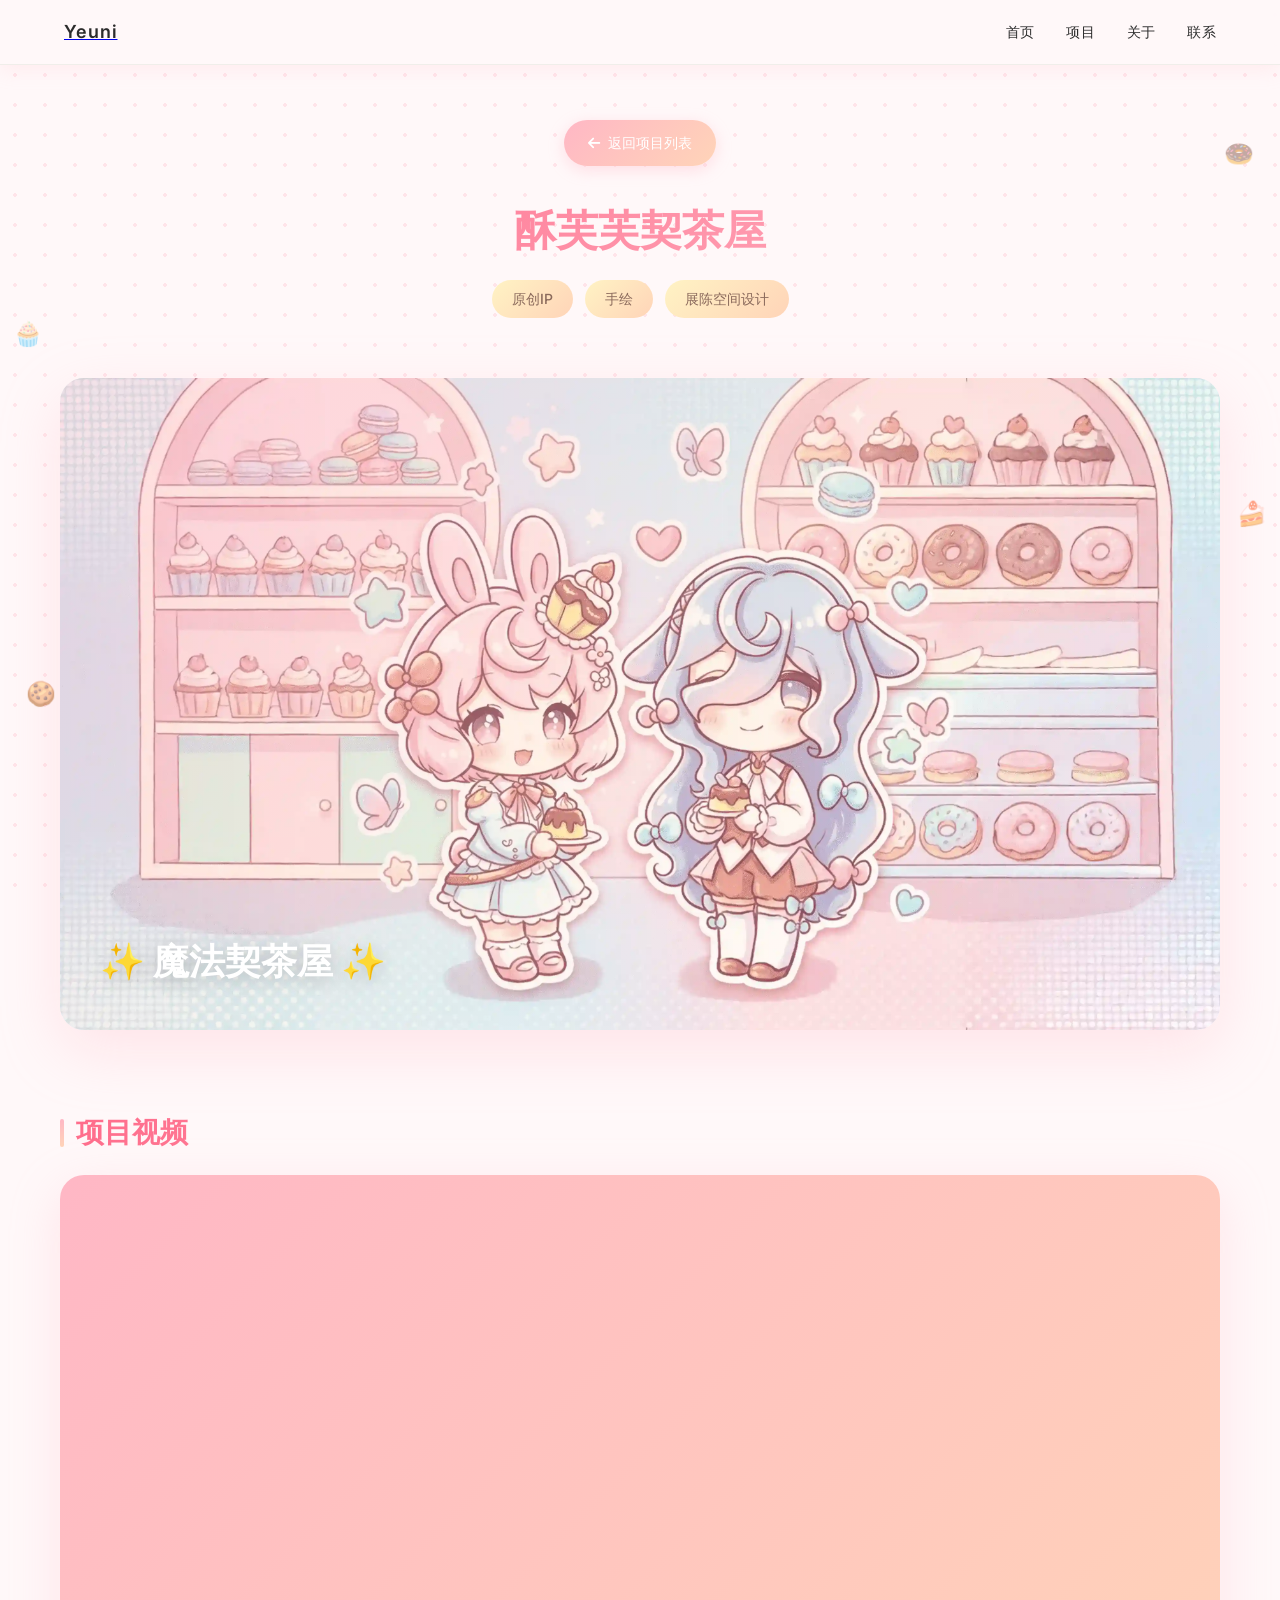
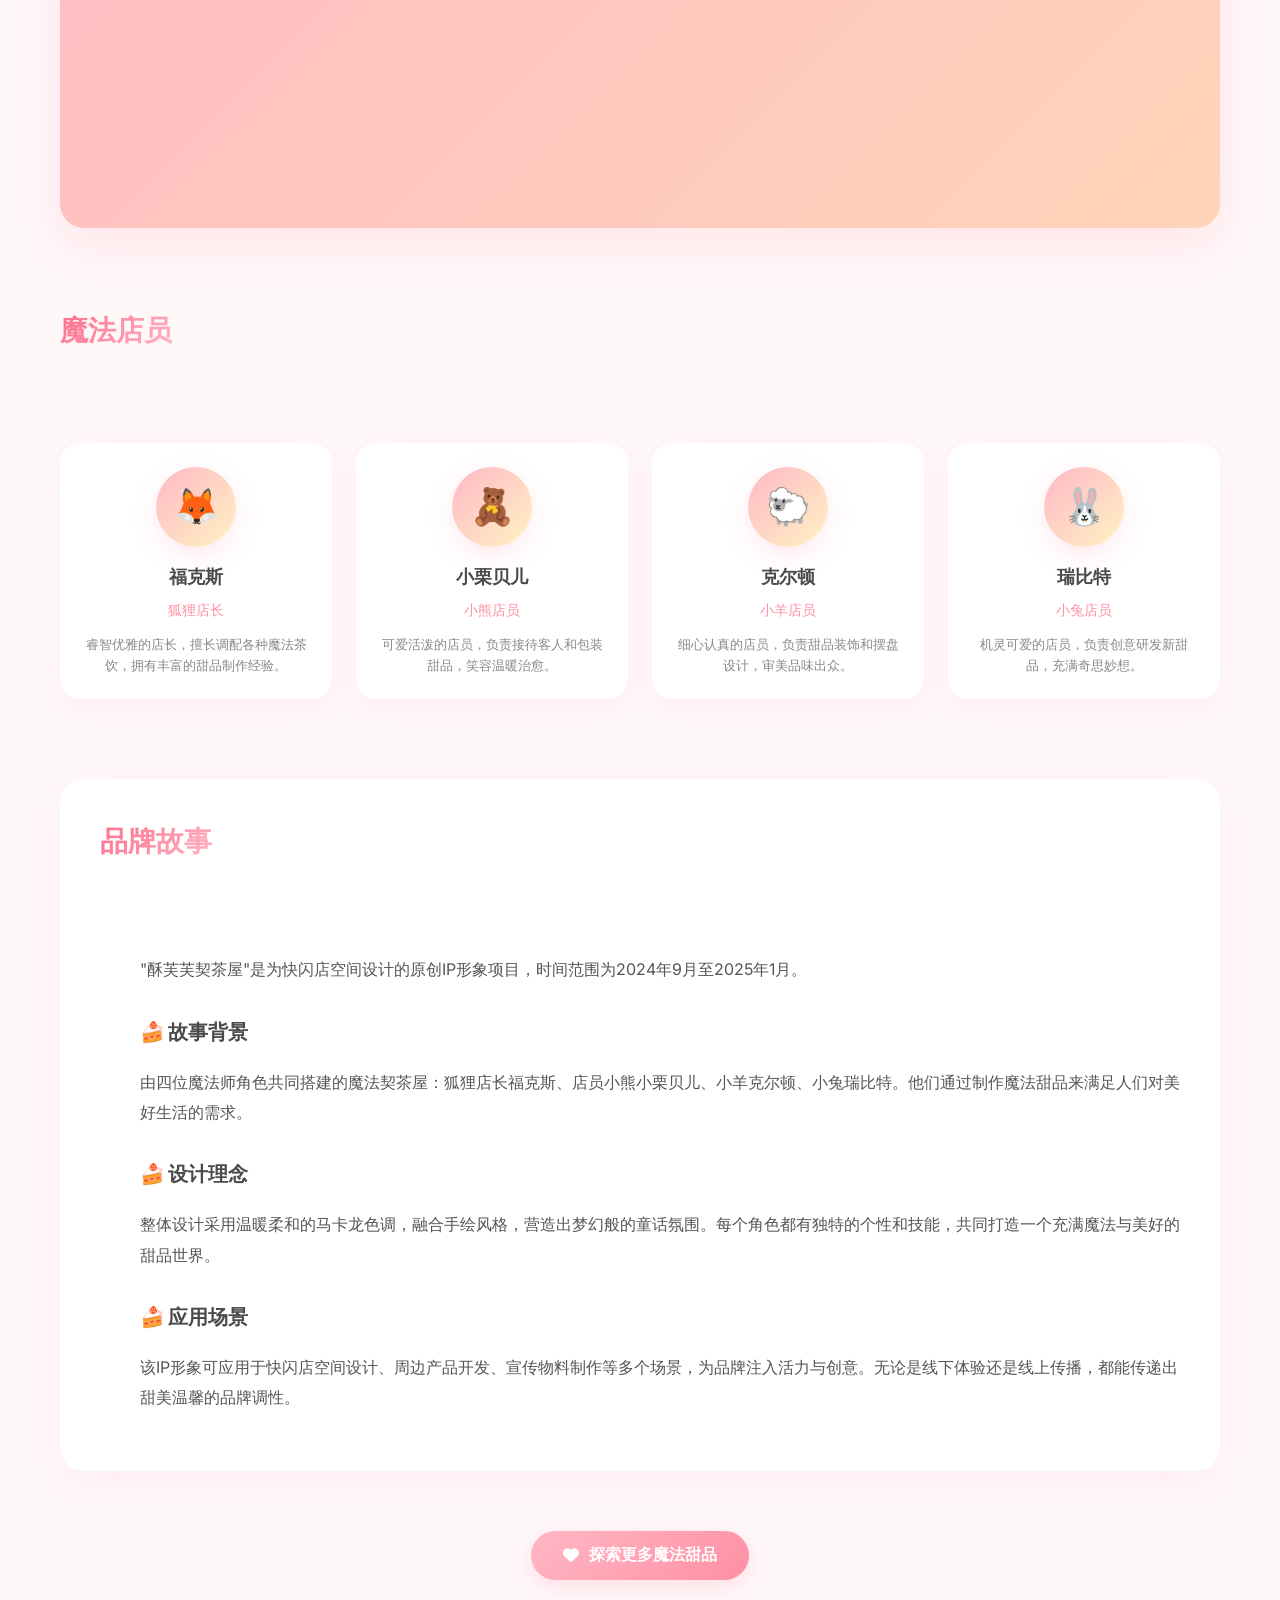
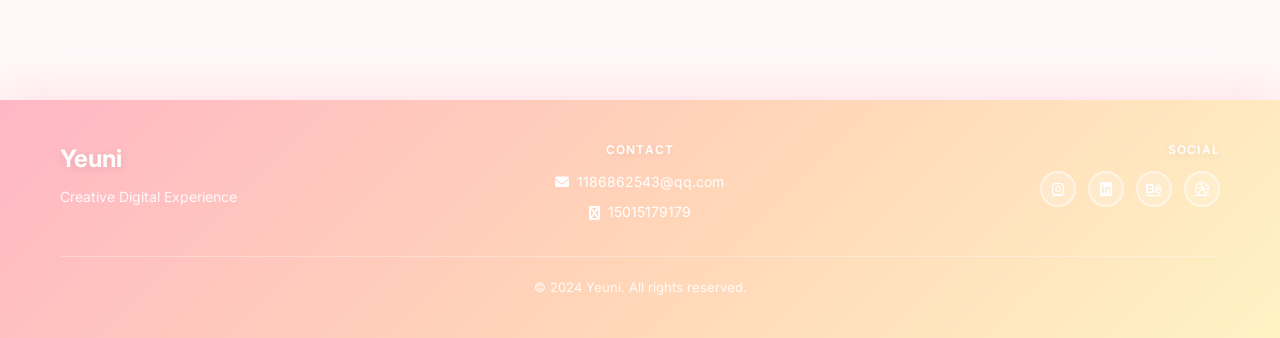
==== commit 9db248c3: "Add files via upload" ====
--- a/project-detail-sofufu.html
+++ b/project-detail-sofufu.html
@@ -648,7 +648,7 @@
             <!-- 封面区域 -->
             <section class="detail-cover-section">
                 <div class="detail-cover">
-                    <img src="作品集png/04-IP设计/Sofufu/1.png" alt="酥芙芙契茶屋封面">
+                    <img src="png/04ip/Sofufu/1.png" alt="酥芙芙契茶屋封面">
                     <div class="cover-overlay">
                         <h2 class="cover-title">✨ 魔法契茶屋 ✨</h2>
                     </div>
@@ -659,9 +659,7 @@
             <section class="detail-video-section">
                 <h3 class="video-section-title">项目视频</h3>
                 <div class="video-container">
-                    <video controls playsinline>
-                        <source src="sp/sofufu.mp4" type="video/mp4">
-                    </video>
+                    <iframe src="https://player.bilibili.com/player.html?bvid=BV14LVm61EMw&page=1" scrolling="no" border="0" frameborder="no" framespacing="0" allowfullscreen="true" width="100%" height="400px"></iframe>
                 </div>
             </section>
 
--- a/styles.css
+++ b/styles.css
@@ -133,7 +133,7 @@
     display: flex;
     align-items: center;
     justify-content: center;
-    background-image: url('作品集png/1.png');
+    background-image: url('png/01sy/1.png');
     background-size: cover;
     background-position: center;
     position: relative;
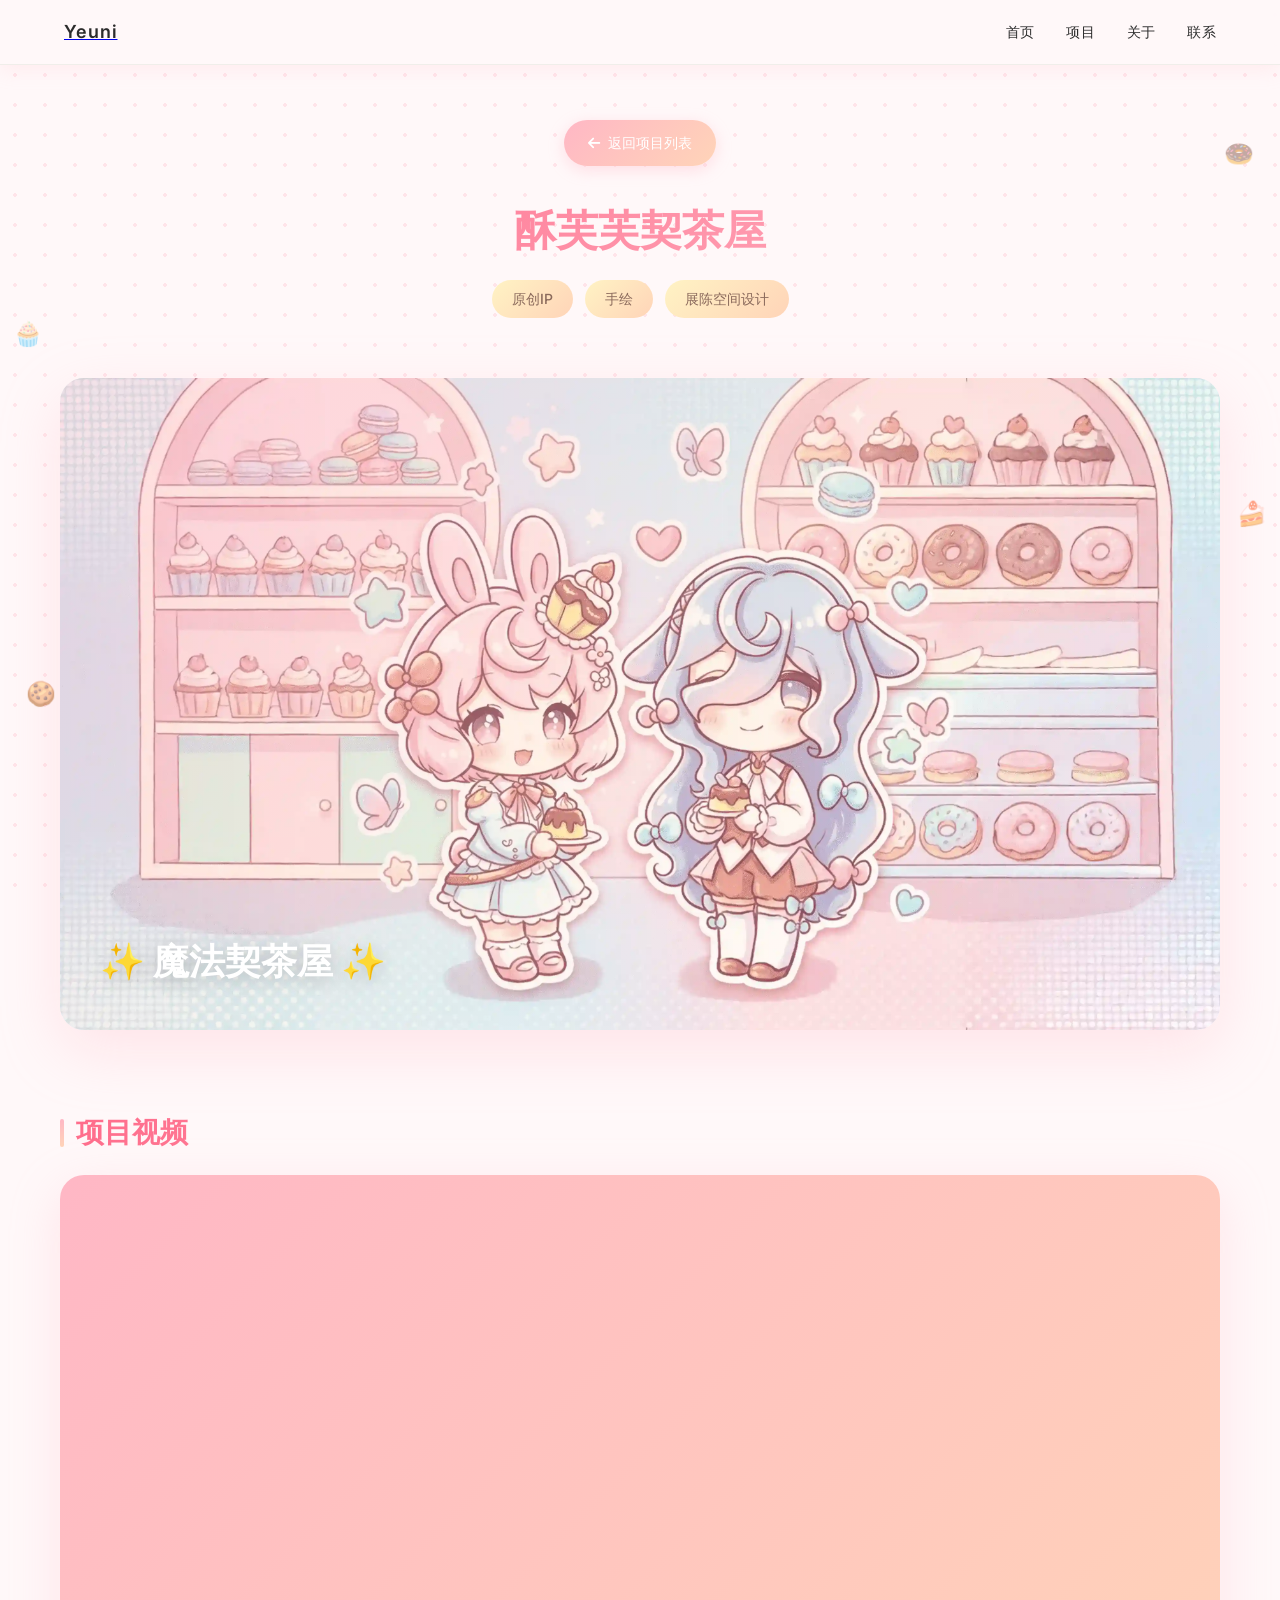
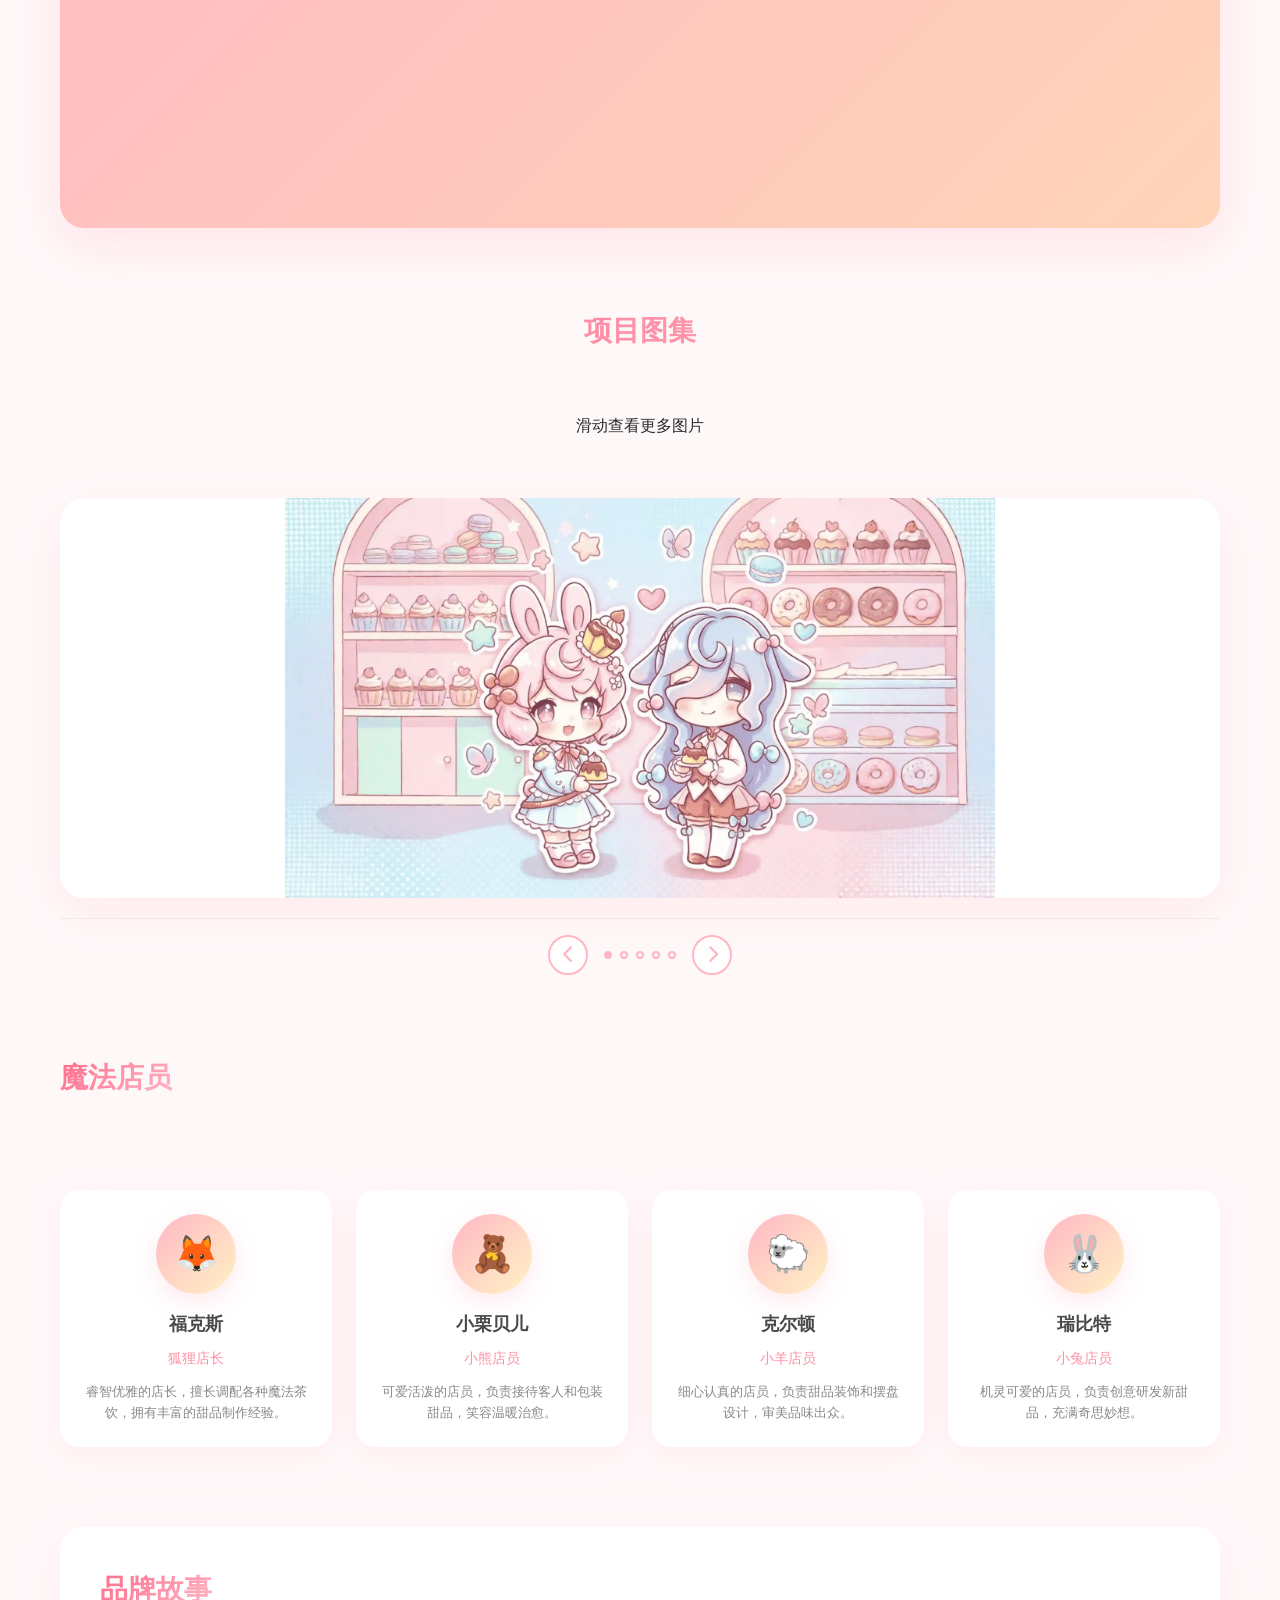
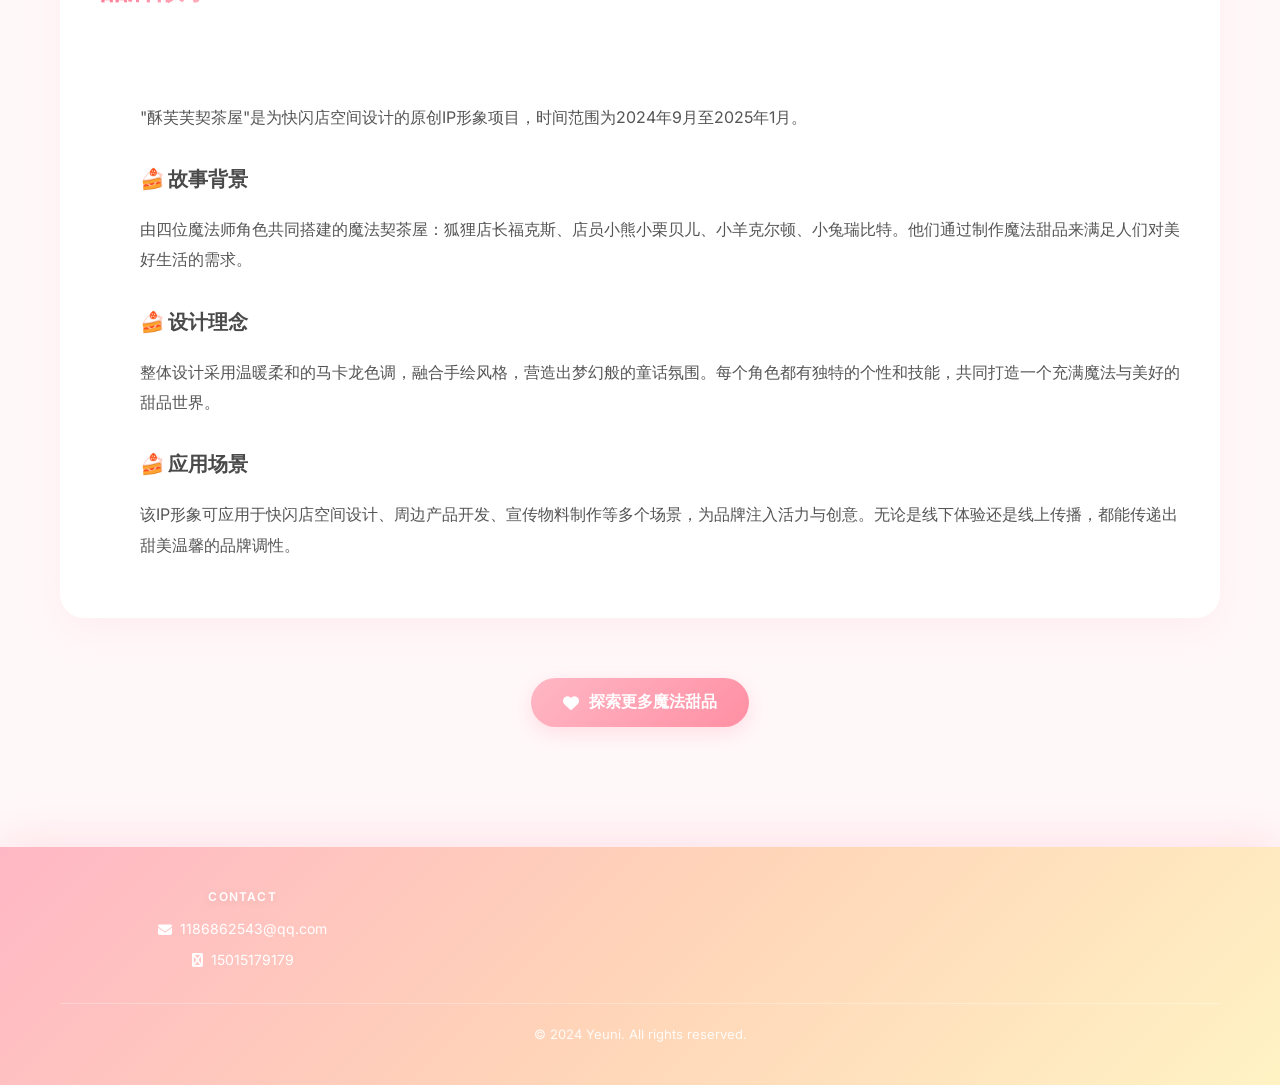
==== commit 41df9fa6: "Add files via upload" ====
--- a/project-detail-sofufu.html
+++ b/project-detail-sofufu.html
@@ -561,6 +561,85 @@
             border-radius: 2px;
         }
 
+        /* 图集区域样式 */
+        .detail-gallery-section {
+            margin-bottom: 80px;
+            animation: fadeInUp 0.8s ease 0.7s both;
+        }
+
+        .gallery-container {
+            position: relative;
+            overflow: hidden;
+            border-radius: 24px;
+            background: white;
+            box-shadow: 0 15px 50px rgba(255, 183, 197, 0.2);
+        }
+
+        .gallery-track {
+            display: flex;
+            transition: transform 0.5s ease;
+        }
+
+        .gallery-slide {
+            flex: 0 0 100%;
+            width: 100%;
+        }
+
+        .gallery-slide img {
+            width: 100%;
+            height: auto;
+            display: block;
+        }
+
+        .gallery-controls {
+            display: flex;
+            justify-content: center;
+            align-items: center;
+            gap: 16px;
+            margin-top: 20px;
+        }
+
+        .gallery-arrow {
+            width: 40px;
+            height: 40px;
+            border-radius: 50%;
+            border: 2px solid var(--macaron-pink);
+            background: white;
+            display: flex;
+            align-items: center;
+            justify-content: center;
+            cursor: pointer;
+            transition: all 0.3s ease;
+            color: var(--macaron-pink);
+            font-size: 18px;
+        }
+
+        .gallery-arrow:hover {
+            background: var(--macaron-pink);
+            color: white;
+            transform: scale(1.1);
+        }
+
+        .gallery-indicators {
+            display: flex;
+            gap: 8px;
+        }
+
+        .gallery-dot {
+            width: 8px;
+            height: 8px;
+            border-radius: 50%;
+            border: 2px solid var(--macaron-pink);
+            background: transparent;
+            cursor: pointer;
+            transition: all 0.3s ease;
+        }
+
+        .gallery-dot.active,
+        .gallery-dot:hover {
+            background: var(--macaron-pink);
+        }
+
         /* 渐入动画 */
         @keyframes fadeInUp {
             from {
@@ -659,7 +738,49 @@
             <section class="detail-video-section">
                 <h3 class="video-section-title">项目视频</h3>
                 <div class="video-container">
-                    <iframe src="https://player.bilibili.com/player.html?bvid=BV14LVm61EMw&page=1" scrolling="no" border="0" frameborder="no" framespacing="0" allowfullscreen="true" width="100%" height="400px"></iframe>
+                    <iframe src="https://player.bilibili.com/player.html?bvid=BV14LVm61EMw&page=1" scrolling="no" border="0" frameborder="no" framespacing="0" allowfullscreen="true" width="100%" height="100%"></iframe>
+                </div>
+            </section>
+
+            <!-- 项目图集区域 -->
+            <section class="detail-gallery-section">
+                <div class="section-header">
+                    <h3 class="section-title">项目图集</h3>
+                    <p class="video-subtitle">滑动查看更多图片</p>
+                </div>
+                <div class="gallery-container" id="gallery-container">
+                    <div class="gallery-track" id="gallery-track">
+                        <div class="gallery-slide">
+                            <img src="png/04ip/Sofufu/1.png" alt="酥芙芙图集1">
+                        </div>
+                        <div class="gallery-slide">
+                            <img src="png/04ip/Sofufu/2.png" alt="酥芙芙图集2">
+                        </div>
+                        <div class="gallery-slide">
+                            <img src="png/04ip/Sofufu/3.png" alt="酥芙芙图集3">
+                        </div>
+                        <div class="gallery-slide">
+                            <img src="png/04ip/Sofufu/4.png" alt="酥芙芙图集4">
+                        </div>
+                        <div class="gallery-slide">
+                            <img src="png/04ip/Sofufu/5.png" alt="酥芙芙图集5">
+                        </div>
+                    </div>
+                </div>
+                <div class="gallery-controls">
+                    <button class="gallery-arrow gallery-prev" id="gallery-prev" aria-label="上一张">
+                        <i class="fas fa-chevron-left"></i>
+                    </button>
+                    <div class="gallery-indicators" id="gallery-indicators">
+                        <button class="gallery-dot active" data-index="0"></button>
+                        <button class="gallery-dot" data-index="1"></button>
+                        <button class="gallery-dot" data-index="2"></button>
+                        <button class="gallery-dot" data-index="3"></button>
+                        <button class="gallery-dot" data-index="4"></button>
+                    </div>
+                    <button class="gallery-arrow gallery-next" id="gallery-next" aria-label="下一张">
+                        <i class="fas fa-chevron-right"></i>
+                    </button>
                 </div>
             </section>
 
@@ -729,10 +850,6 @@
     <footer id="contact" class="footer">
         <div class="container">
             <div class="footer-content">
-                <div class="footer-brand">
-                    <span class="footer-logo">Yeuni</span>
-                    <p class="footer-description">Creative Digital Experience</p>
-                </div>
                 <div class="footer-contact">
                     <div class="footer-contact-title">Contact</div>
                     <div class="contact-list">
@@ -746,23 +863,6 @@
                         </a>
                     </div>
                 </div>
-                <div class="footer-social">
-                    <div class="footer-social-title">Social</div>
-                    <div class="footer-social-links">
-                        <a href="#" aria-label="Instagram">
-                            <i class="fab fa-instagram"></i>
-                        </a>
-                        <a href="#" aria-label="LinkedIn">
-                            <i class="fab fa-linkedin"></i>
-                        </a>
-                        <a href="#" aria-label="Behance">
-                            <i class="fab fa-behance"></i>
-                        </a>
-                        <a href="#" aria-label="Dribbble">
-                            <i class="fab fa-dribbble"></i>
-                        </a>
-                    </div>
-                </div>
             </div>
             <div class="footer-bottom">
                 <p>&copy; 2024 Yeuni. All rights reserved.</p>
@@ -811,6 +911,67 @@
             characterCards.forEach((card, index) => {
                 card.style.animationDelay = `${index * 0.1}s`;
             });
+
+            // 图集滑动功能
+            const galleryTrack = document.getElementById('gallery-track');
+            const galleryIndicators = document.getElementById('gallery-indicators');
+            const prevBtn = document.getElementById('gallery-prev');
+            const nextBtn = document.getElementById('gallery-next');
+            const slides = document.querySelectorAll('.gallery-slide');
+            
+            if (galleryTrack && slides.length > 0) {
+                let currentIndex = 0;
+                const slideWidth = slides[0].offsetWidth;
+
+                function goToSlide(index) {
+                    if (index < 0) index = slides.length - 1;
+                    if (index >= slides.length) index = 0;
+                    
+                    currentIndex = index;
+                    const offset = -currentIndex * slideWidth;
+                    galleryTrack.style.transform = `translateX(${offset}px)`;
+
+                    // 更新指示器
+                    document.querySelectorAll('.gallery-dot').forEach((dot, i) => {
+                        dot.classList.toggle('active', i === currentIndex);
+                    });
+                }
+
+                // 上一张
+                prevBtn.addEventListener('click', () => goToSlide(currentIndex - 1));
+
+                // 下一张
+                nextBtn.addEventListener('click', () => goToSlide(currentIndex + 1));
+
+                // 点击指示器跳转
+                galleryIndicators.addEventListener('click', (e) => {
+                    if (e.target.classList.contains('gallery-dot')) {
+                        const index = parseInt(e.target.getAttribute('data-index'));
+                        goToSlide(index);
+                    }
+                });
+
+                // 触摸滑动支持
+                let touchStartX = 0;
+                let touchEndX = 0;
+                
+                galleryTrack.addEventListener('touchstart', (e) => {
+                    touchStartX = e.touches[0].clientX;
+                });
+                
+                galleryTrack.addEventListener('touchend', (e) => {
+                    touchEndX = e.changedTouches[0].clientX;
+                    const diff = touchStartX - touchEndX;
+                    
+                    if (Math.abs(diff) > 50) {
+                        if (diff > 0) {
+                            goToSlide(currentIndex + 1);
+                        } else {
+                            goToSlide(currentIndex - 1);
+                        }
+                    }
+                });
+            }
 
             // 按钮点击涟漪效果
             const buttons = document.querySelectorAll('.action-btn, .back-btn');
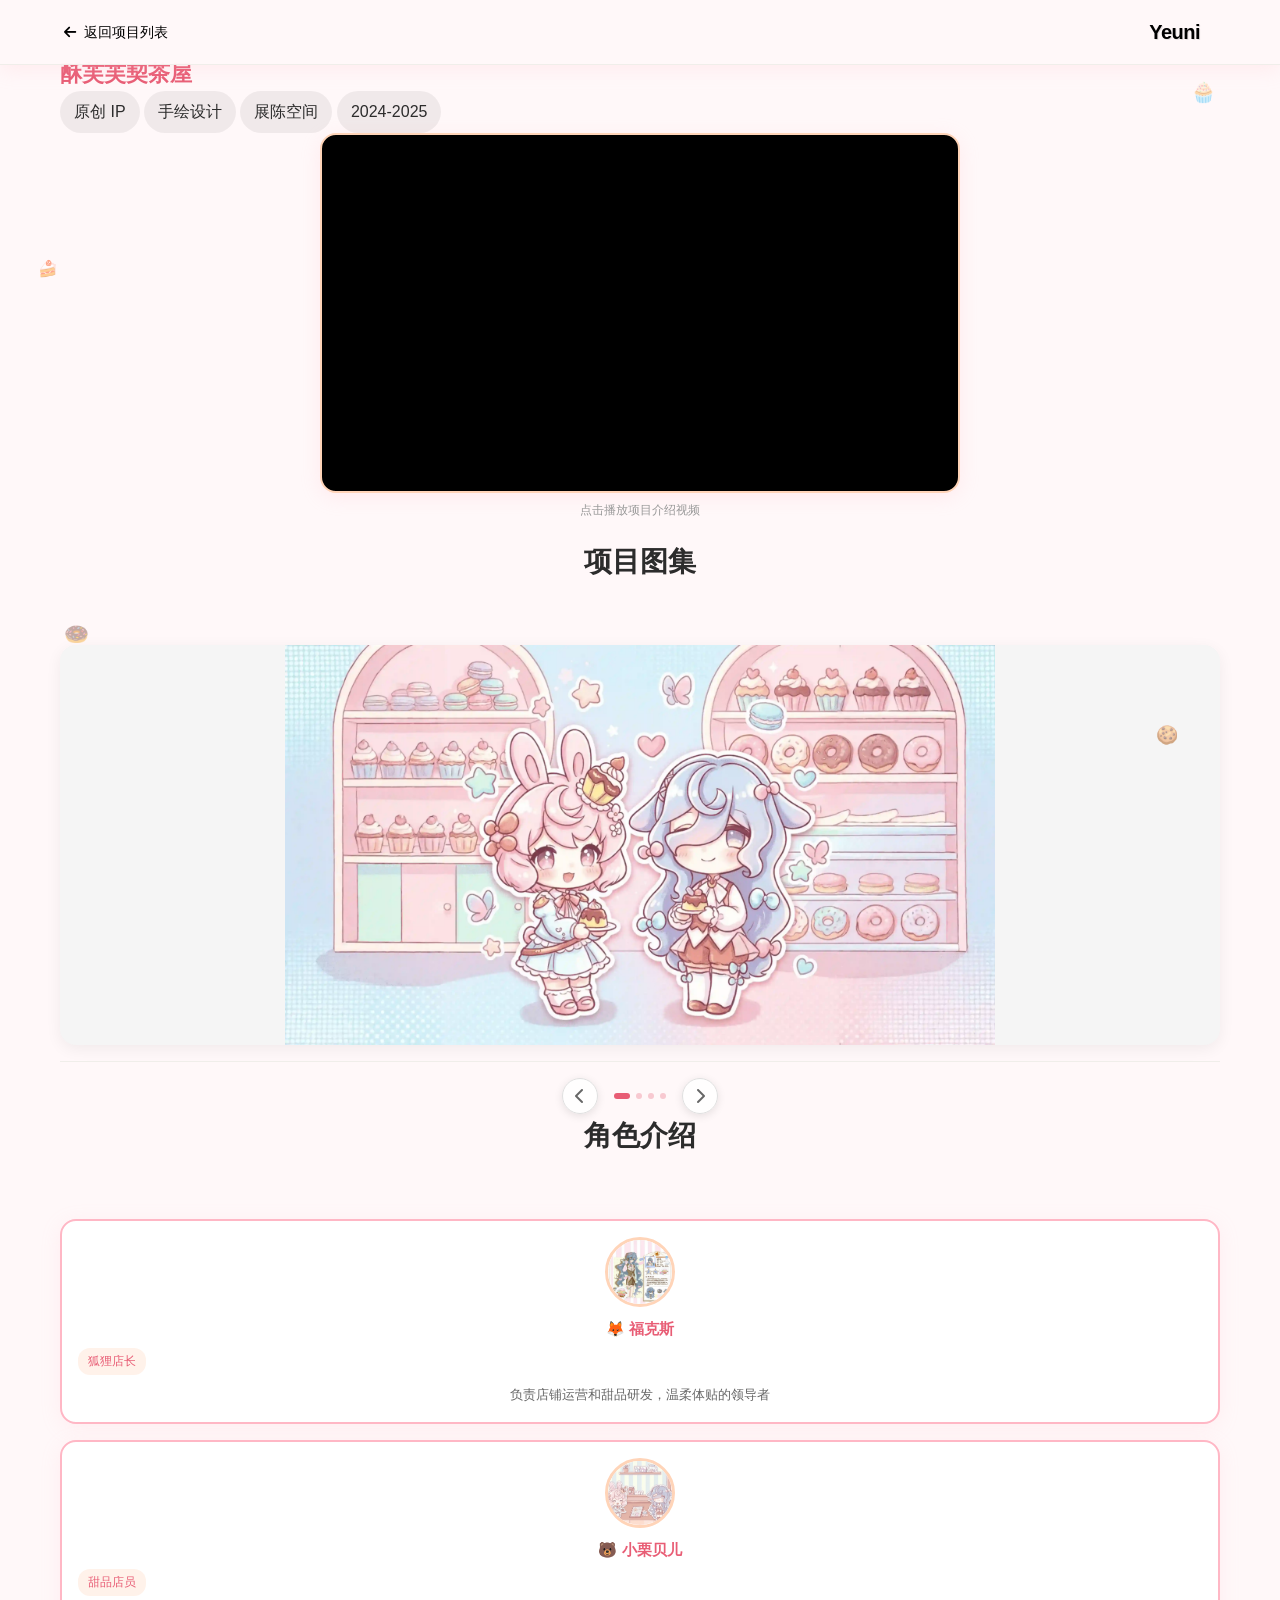
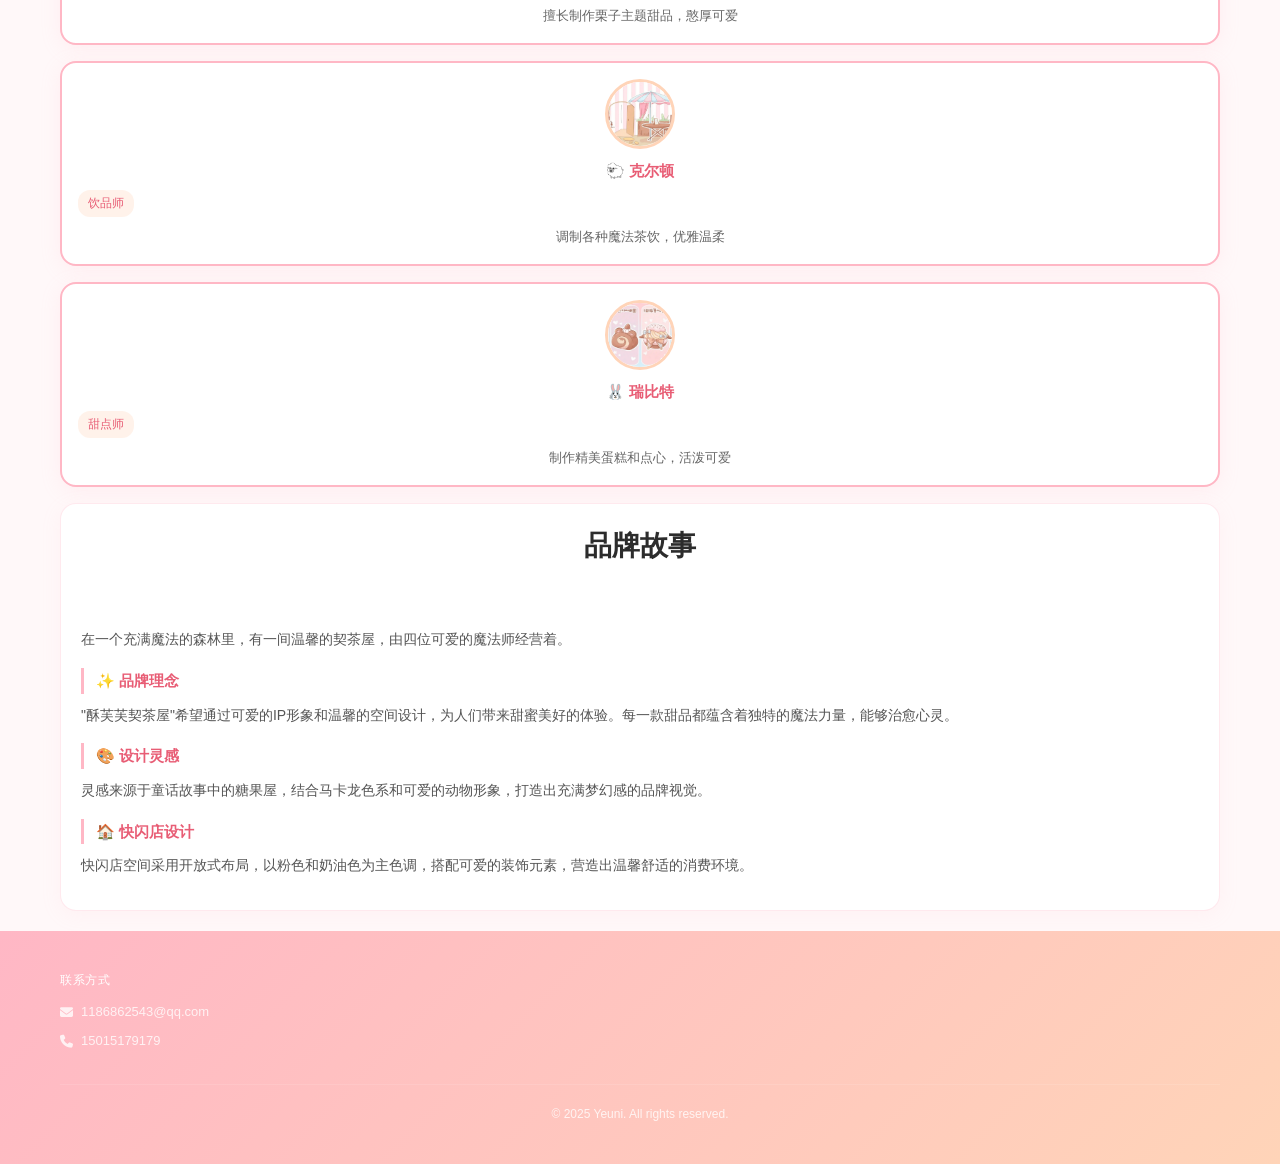
==== commit 76274159: "Add files via upload" ====
--- a/project-detail-sofufu.html
+++ b/project-detail-sofufu.html
@@ -2,10 +2,13 @@
 <html lang="zh-CN">
 <head>
     <meta charset="UTF-8">
-    <meta name="viewport" content="width=device-width, initial-scale=1.0">
+    <meta name="viewport" content="width=device-width, initial-scale=1.0, maximum-scale=1.0, user-scalable=no, viewport-fit=cover">
+    <meta name="format-detection" content="telephone=no">
+    <meta name="apple-mobile-web-app-capable" content="yes">
+    <meta name="apple-mobile-web-app-status-bar-style" content="black-translucent">
+    <meta name="theme-color" content="#FFB7C5">
     <title>酥芙芙契茶屋 - 快闪店IP设计</title>
     <link rel="stylesheet" href="https://cdnjs.cloudflare.com/ajax/libs/font-awesome/6.4.0/css/all.min.css">
-    <link rel="stylesheet" href="https://fonts.googleapis.com/css2?family=Inter:wght@300;400;500;600;700&display=swap">
     <link rel="stylesheet" href="styles.css">
     <style>
         /* 酥芙芙专属可爱风格样式 */
@@ -16,7 +19,7 @@
             --macaron-mint: #C8F7DC;
             --macaron-lavender: #E8D5FF;
             --macaron-blue: #D4E8FF;
-            --polka-dot-color: rgba(255, 183, 197, 0.3);
+            --polka-dot-color: rgba(255, 183, 197, 0.2);
         }
 
         body {
@@ -31,7 +34,7 @@
             width: 100%;
             height: 100%;
             background-image: radial-gradient(circle, var(--polka-dot-color) 2px, transparent 2px);
-            background-size: 30px 30px;
+            background-size: 24px 24px;
             pointer-events: none;
             z-index: -1;
         }
@@ -40,498 +43,248 @@
         .navbar {
             background: rgba(255, 248, 249, 0.95) !important;
             backdrop-filter: blur(20px);
+            -webkit-backdrop-filter: blur(20px);
             box-shadow: 0 4px 20px rgba(255, 183, 197, 0.2);
         }
 
-        .navbar.scrolled {
-            background: rgba(255, 248, 249, 0.98) !important;
-            box-shadow: 0 8px 30px rgba(255, 183, 197, 0.3);
-        }
-
-        .nav-links a {
+        .nav-container {
             position: relative;
-            transition: all 0.3s ease;
-        }
-
-        .nav-links a:hover {
-            color: var(--macaron-pink);
-            transform: translateY(-2px);
-        }
-
-        .nav-links a::after {
-            content: '';
+            padding: 0 40px 0 0;
+        }
+
+        .nav-center {
             position: absolute;
-            bottom: -4px;
-            left: 0;
-            width: 0;
-            height: 3px;
-            background: linear-gradient(90deg, var(--macaron-pink), var(--macaron-peach));
-            border-radius: 2px;
-            transition: width 0.3s ease;
-        }
-
-        .nav-links a:hover::after {
-            width: 100%;
-        }
-
-        /* 详情页样式 */
-        .detail-page {
-            padding: 120px 0 60px;
-            position: relative;
-        }
-
-        /* 返回按钮 */
-        .back-btn {
+            right: 40px;
+            top: 50%;
+            transform: translateY(-50%);
+        }
+
+        .nav-placeholder {
+            display: none;
+        }
+
+        .back-btn-nav {
             display: inline-flex;
             align-items: center;
-            justify-content: center;
             gap: 8px;
-            padding: 12px 24px;
-            background: linear-gradient(135deg, var(--macaron-pink), var(--macaron-peach));
+            padding: 8px 24px;
+            background: transparent;
             border: none;
-            border-radius: 50px;
-            color: white;
+            color: #000000;
             text-decoration: none;
             font-size: 14px;
             font-weight: 500;
-            transition: all 0.3s ease;
-            box-shadow: 0 4px 15px rgba(255, 183, 197, 0.4);
-            margin-bottom: 30px;
-            animation: bounce 2s ease-in-out infinite;
-        }
-
-        .back-btn:hover {
-            transform: translateY(-3px) scale(1.02);
-            box-shadow: 0 8px 25px rgba(255, 183, 197, 0.5);
-        }
-
-        @keyframes bounce {
-            0%, 100% { transform: translateY(0); }
-            50% { transform: translateY(-5px); }
-        }
-
-        /* 标题区域 */
-        .detail-header {
-            text-align: center;
-            margin-bottom: 60px;
+            border-radius: var(--radius-md);
+            transition: all 0.3s;
+            margin-left: 0;
+        }
+
+        .back-btn-nav:hover {
+            background: var(--color-grey-100);
+        }
+
+        .logo-text-detail {
+            font-size: 20px;
+            font-weight: 700;
+            color: #000000;
+            text-shadow: 1px 1px 0 rgba(0, 0, 0, 0.1);
+            letter-spacing: -0.5px;
+        }
+
+        /* 详情页内容 */
+        .detail-page {
+            background: #FFF8F9;
+            padding-top: calc(56px + env(safe-area-inset-top));
         }
 
         .detail-project-title {
-            font-size: 42px;
+            color: #E85D75;
+            font-size: 22px;
             font-weight: 700;
-            background: linear-gradient(135deg, #FF6B8A, #FFB7C5);
-            -webkit-background-clip: text;
-            -webkit-text-fill-color: transparent;
-            background-clip: text;
+        }
+
+        .detail-meta-tag {
+            padding: 8px 14px;
+            background: rgba(0, 0, 0, 0.06);
+            color: var(--color-primary);
+            font-size: var(--font-size-xs);
+            font-weight: 500;
+            border-radius: var(--radius-full);
+            min-height: 34px;
+            display: inline-flex;
+            align-items: center;
+            transition: all 0.2s ease;
+        }
+
+        .detail-meta-tag:hover {
+            background: rgba(0, 0, 0, 0.12);
+            transform: translateY(-1px);
+        }
+
+        /* 浮动装饰元素 - 调整位置避免遮挡内容 */
+        .floating-decoration {
+            position: fixed;
+            font-size: 20px;
+            pointer-events: none;
+            z-index: 100;
+            opacity: 0.5;
+            animation: float 4s ease-in-out infinite;
+        }
+
+        .decoration-1 {
+            top: calc(56px + env(safe-area-inset-top) + 20px);
+            right: 5%;
+            animation-delay: 0s;
+        }
+
+        .decoration-2 {
+            top: calc(56px + env(safe-area-inset-top) + 200px);
+            left: 3%;
+            animation-delay: 1s;
+            font-size: 16px;
+        }
+
+        .decoration-3 {
+            bottom: 150px;
+            right: 8%;
+            animation-delay: 2s;
+            font-size: 18px;
+        }
+
+        .decoration-4 {
+            bottom: 250px;
+            left: 5%;
+            animation-delay: 3s;
+        }
+
+        @keyframes float {
+            0%, 100% { transform: translateY(0) rotate(0deg); }
+            50% { transform: translateY(-10px) rotate(5deg); }
+        }
+
+        /* 角色卡片 */
+        .character-card {
+            background: white;
+            border-radius: 16px;
+            padding: 16px;
             margin-bottom: 16px;
-            animation: fadeInUp 0.8s ease;
-        }
-
-        .detail-meta-tags {
-            display: flex;
-            justify-content: center;
-            gap: 12px;
-            flex-wrap: wrap;
-            animation: fadeInUp 0.8s ease 0.2s both;
-        }
-
-        .detail-meta-tag {
-            padding: 8px 20px;
-            background: linear-gradient(135deg, var(--macaron-yellow), var(--macaron-peach));
-            border-radius: 25px;
-            font-size: 14px;
-            color: #8B6A5C;
-            font-weight: 500;
-            transition: all 0.3s ease;
-            cursor: pointer;
-        }
-
-        .detail-meta-tag:hover {
-            transform: translateY(-3px) scale(1.05);
-            box-shadow: 0 6px 20px rgba(255, 212, 184, 0.4);
-        }
-
-        /* 封面区域 */
-        .detail-cover-section {
-            margin-bottom: 80px;
-            animation: fadeInUp 0.8s ease 0.4s both;
-        }
-
-        .detail-cover {
-            position: relative;
-            border-radius: 24px;
+            box-shadow: 0 4px 20px rgba(255, 183, 197, 0.15);
+            border: 2px solid var(--macaron-pink);
+        }
+
+        .character-avatar {
+            width: 70px;
+            height: 70px;
+            border-radius: 50%;
+            margin: 0 auto 10px;
             overflow: hidden;
-            aspect-ratio: 16/9;
-            box-shadow: 0 20px 60px rgba(255, 183, 197, 0.3);
-            transition: transform 0.5s ease, box-shadow 0.5s ease;
-        }
-
-        .detail-cover:hover {
-            transform: scale(1.02);
-            box-shadow: 0 30px 80px rgba(255, 183, 197, 0.4);
-        }
-
-        .detail-cover img {
+            border: 3px solid var(--macaron-peach);
+        }
+
+        .character-avatar img {
             width: 100%;
             height: 100%;
             object-fit: cover;
-            transition: transform 0.6s ease;
-        }
-
-        .detail-cover:hover img {
-            transform: scale(1.1);
-        }
-
-        .cover-overlay {
-            position: absolute;
-            inset: 0;
-            background: linear-gradient(135deg, rgba(255, 183, 197, 0.4) 0%, rgba(255, 212, 184, 0.2) 50%, transparent 100%);
-            display: flex;
-            align-items: flex-end;
-            padding: 40px;
-        }
-
-        .cover-title {
-            font-size: 36px;
-            font-weight: 700;
-            color: white;
-            text-shadow: 0 4px 20px rgba(0, 0, 0, 0.2);
-            animation: float 3s ease-in-out infinite;
-        }
-
-        @keyframes float {
-            0%, 100% { transform: translateY(0); }
-            50% { transform: translateY(-10px); }
-        }
-
-        /* 角色展示区域 */
-        .characters-section {
-            margin-bottom: 80px;
-            animation: fadeInUp 0.8s ease 0.6s both;
-        }
-
-        .section-title-wrapper {
-            display: flex;
-            align-items: center;
-            gap: 12px;
-            margin-bottom: 30px;
-        }
-
-        .section-title {
-            font-size: 28px;
+        }
+
+        .character-name {
+            text-align: center;
+            font-size: 15px;
             font-weight: 600;
-            background: linear-gradient(135deg, #FF6B8A, #FFB7C5);
-            -webkit-background-clip: text;
-            -webkit-text-fill-color: transparent;
-            background-clip: text;
-        }
-
-        .section-title::before {
-            content: '';
-            width: 4px;
-            height: 28px;
-            background: linear-gradient(180deg, var(--macaron-pink), var(--macaron-peach));
-            border-radius: 2px;
-        }
-
-        .characters-grid {
-            display: grid;
-            grid-template-columns: repeat(auto-fit, minmax(250px, 1fr));
-            gap: 24px;
-        }
-
-        .character-card {
-            background: white;
-            border-radius: 20px;
-            padding: 24px;
+            color: #E85D75;
+            margin-bottom: 6px;
+        }
+
+        .character-role {
             text-align: center;
-            box-shadow: 0 8px 30px rgba(255, 183, 197, 0.15);
-            transition: all 0.4s ease;
-            position: relative;
-            overflow: hidden;
-        }
-
-        .character-card::before {
-            content: '';
-            position: absolute;
-            top: -50%;
-            left: -50%;
-            width: 200%;
-            height: 200%;
-            background: radial-gradient(circle, var(--macaron-lavender) 0%, transparent 70%);
-            opacity: 0;
-            transition: opacity 0.4s ease;
-        }
-
-        .character-card:hover::before {
-            opacity: 0.3;
-        }
-
-        .character-card:hover {
-            transform: translateY(-8px) scale(1.02);
-            box-shadow: 0 20px 50px rgba(255, 183, 197, 0.3);
-        }
-
-        .character-icon {
-            width: 80px;
-            height: 80px;
-            margin: 0 auto 16px;
-            background: linear-gradient(135deg, var(--macaron-pink), var(--macaron-yellow));
-            border-radius: 50%;
-            display: flex;
-            align-items: center;
-            justify-content: center;
-            font-size: 36px;
-            transition: all 0.4s ease;
-            box-shadow: 0 8px 25px rgba(255, 183, 197, 0.3);
-        }
-
-        .character-card:hover .character-icon {
-            transform: rotate(10deg) scale(1.1);
-            box-shadow: 0 12px 35px rgba(255, 183, 197, 0.4);
-        }
-
-        .character-name {
-            font-size: 18px;
-            font-weight: 600;
-            color: #4A4A4A;
-            margin-bottom: 8px;
-        }
-
-        .character-role {
-            font-size: 14px;
-            color: #FF8FA3;
-            font-weight: 500;
-            margin-bottom: 12px;
+            font-size: 12px;
+            color: #E85D75;
+            background: rgba(255, 212, 184, 0.3);
+            padding: 4px 10px;
+            border-radius: 12px;
+            display: inline-block;
+            margin-bottom: 10px;
         }
 
         .character-desc {
             font-size: 13px;
-            color: #888;
+            color: #666;
             line-height: 1.6;
+            text-align: center;
         }
 
         /* 概念说明区域 */
         .detail-concept-section {
             background: white;
-            border-radius: 24px;
-            padding: 40px;
-            box-shadow: 0 12px 40px rgba(255, 183, 197, 0.15);
-            animation: fadeInUp 0.8s ease 0.8s both;
+            border-radius: 16px;
+            padding: 20px;
+            margin-bottom: 20px;
+            box-shadow: 0 4px 20px rgba(255, 183, 197, 0.1);
+            border: 1px solid rgba(255, 183, 197, 0.3);
         }
 
         .concept-content {
-            line-height: 1.9;
+            font-size: 14px;
+            line-height: 1.7;
             color: #555;
-            font-size: 16px;
-            padding-left: 40px;
         }
 
         .concept-content h4 {
-            font-size: 20px;
-            font-weight: 600;
-            color: #4A4A4A;
-            margin: 28px 0 16px;
-            position: relative;
-            padding-left: 28px;
-        }
-
-        .concept-content h4::before {
-            content: '🍰';
-            position: absolute;
-            left: 0;
+            color: #E85D75;
+            font-size: 15px;
+            margin-top: 16px;
+            margin-bottom: 10px;
+            padding-left: 12px;
+            border-left: 3px solid var(--macaron-pink);
         }
 
         .concept-content p {
-            margin-bottom: 18px;
-        }
-
-        .concept-content strong {
-            color: #FF6B8A;
-            font-weight: 600;
-        }
-
-        /* 装饰元素 - 调整位置避免遮挡内容 */
-        .floating-decoration {
-            position: fixed;
-            font-size: 24px;
-            opacity: 0.5;
-            pointer-events: none;
-            z-index: 100;
-            max-width: 30px;
-            max-height: 30px;
-        }
-
-        .deco-1 { top: 15%; right: 2%; animation: floatDeco 4s ease-in-out infinite; }
-        .deco-2 { top: 35%; left: 1%; animation: floatDeco 5s ease-in-out infinite 1s; }
-        .deco-3 { top: 55%; right: 1%; animation: floatDeco 6s ease-in-out infinite 0.5s; }
-        .deco-4 { top: 75%; left: 2%; animation: floatDeco 4.5s ease-in-out infinite 1.5s; }
-
-        /* 酥芙芙专属页脚样式 - 马卡龙色系 */
-        .footer {
-            background: linear-gradient(135deg, var(--macaron-pink) 0%, var(--macaron-peach) 50%, var(--macaron-yellow) 100%);
-            padding: 40px 0;
-            margin-top: 60px;
-            box-shadow: 0 -10px 40px rgba(255, 183, 197, 0.3);
-        }
-
-        .footer .footer-content {
-            grid-template-columns: repeat(3, 1fr);
-            gap: 32px;
-            margin-bottom: 32px;
-        }
-
-        .footer .footer-brand {
-            text-align: left;
-        }
-
-        .footer .footer-logo {
-            font-size: 24px;
-            font-weight: 700;
-            color: white;
-            display: block;
-            margin-bottom: 8px;
-            text-shadow: 0 2px 10px rgba(0, 0, 0, 0.1);
-        }
-
-        .footer .footer-description {
-            font-size: 14px;
-            color: rgba(255, 255, 255, 0.9);
-        }
-
-        .footer .footer-contact {
-            text-align: center;
-        }
-
-        .footer .footer-contact-title {
-            font-size: 12px;
-            font-weight: 600;
-            color: white;
-            text-transform: uppercase;
-            letter-spacing: 0.1em;
             margin-bottom: 12px;
-            text-shadow: 0 2px 10px rgba(0, 0, 0, 0.1);
-        }
-
-        .footer .contact-list {
+        }
+
+        /* 视频区域 */
+        .detail-video-section {
+            margin-bottom: 20px;
             display: flex;
             flex-direction: column;
-            gap: 8px;
-        }
-
-        .footer .contact-item {
-            display: flex;
             align-items: center;
-            justify-content: center;
-            gap: 8px;
-            color: white;
-            text-decoration: none;
-            font-size: 14px;
-            transition: all 0.3s ease;
-        }
-
-        .footer .contact-item:hover {
-            transform: translateY(-2px);
-            opacity: 0.8;
-        }
-
-        .footer .contact-item i {
-            font-size: 14px;
-        }
-
-        .footer .footer-social {
-            text-align: right;
-        }
-
-        .footer .footer-social-title {
-            font-size: 12px;
-            font-weight: 600;
-            color: white;
-            text-transform: uppercase;
-            letter-spacing: 0.1em;
-            margin-bottom: 12px;
-            text-shadow: 0 2px 10px rgba(0, 0, 0, 0.1);
-        }
-
-        .footer .footer-social-links {
-            display: flex;
-            justify-content: flex-end;
-            gap: 12px;
-        }
-
-        .footer .footer-social-links a {
-            width: 36px;
-            height: 36px;
-            background: rgba(255, 255, 255, 0.2);
-            border: 2px solid rgba(255, 255, 255, 0.5);
-            border-radius: 50%;
-            display: flex;
-            align-items: center;
-            justify-content: center;
-            color: white;
-            font-size: 14px;
-            transition: all 0.3s ease;
-        }
-
-        .footer .footer-social-links a:hover {
-            background: white;
-            color: var(--macaron-pink);
-            transform: translateY(-3px) scale(1.1);
-            box-shadow: 0 6px 20px rgba(255, 255, 255, 0.4);
-        }
-
-        .footer .footer-bottom {
-            text-align: center;
-            padding-top: 20px;
-            border-top: 1px solid rgba(255, 255, 255, 0.3);
-            color: rgba(255, 255, 255, 0.9);
-            font-size: 13px;
-        }
-
-        @keyframes floatDeco {
-            0%, 100% { transform: translateY(0) rotate(0deg); }
-            50% { transform: translateY(-20px) rotate(10deg); }
-        }
-
-        /* 按钮样式 */
-        .action-btn {
-            display: inline-flex;
-            align-items: center;
-            gap: 10px;
-            padding: 14px 32px;
-            background: linear-gradient(135deg, var(--macaron-pink), #FF8FA3);
+            width: 100%;
+        }
+
+        .video-container-wrapper {
+            width: 100%;
+            max-width: 640px;
+            margin: 0 auto;
+            border-radius: 16px;
+            overflow: hidden;
+            box-shadow: 0 4px 20px rgba(255, 183, 197, 0.2);
+            border: 2px solid var(--macaron-peach);
+            background: #000;
+            aspect-ratio: 16/9;
+        }
+
+        .video-container-inner {
+            position: relative;
+            width: 100%;
+            height: 100%;
+        }
+
+        .video-container-inner iframe {
+            position: absolute;
+            top: 0;
+            left: 0;
+            width: 100%;
+            height: 100%;
             border: none;
-            border-radius: 50px;
-            color: white;
-            font-size: 16px;
-            font-weight: 600;
-            cursor: pointer;
-            transition: all 0.3s ease;
-            box-shadow: 0 6px 20px rgba(255, 183, 197, 0.4);
-        }
-
-        .action-btn:hover {
-            transform: translateY(-4px) scale(1.05);
-            box-shadow: 0 12px 30px rgba(255, 183, 197, 0.5);
-        }
-
-        .action-btn:active {
-            transform: translateY(-2px) scale(1.02);
-        }
-
-        /* 视频区域样式 */
-        .detail-video-section {
-            margin-bottom: 80px;
-            animation: fadeInUp 0.8s ease 0.5s both;
         }
 
         .video-container {
-            position: relative;
-            border-radius: 24px;
+            border-radius: 16px;
             overflow: hidden;
-            aspect-ratio: 16/9;
-            background: linear-gradient(135deg, var(--macaron-pink), var(--macaron-peach));
-            box-shadow: 0 15px 50px rgba(255, 183, 197, 0.3);
+            box-shadow: 0 4px 20px rgba(255, 183, 197, 0.2);
+            border: 2px solid var(--macaron-peach);
+            aspect-ratio: 4/3;
+            background: #000;
         }
 
         .video-container video {
@@ -540,49 +293,31 @@
             object-fit: cover;
         }
 
-        .video-section-title {
-            font-size: 28px;
-            font-weight: 600;
-            background: linear-gradient(135deg, #FF6B8A, #FFB7C5);
-            -webkit-background-clip: text;
-            -webkit-text-fill-color: transparent;
-            background-clip: text;
-            margin-bottom: 20px;
-            display: flex;
-            align-items: center;
-            gap: 12px;
-        }
-
-        .video-section-title::before {
-            content: '';
-            width: 4px;
-            height: 28px;
-            background: linear-gradient(180deg, var(--macaron-pink), var(--macaron-peach));
-            border-radius: 2px;
-        }
-
-        /* 图集区域样式 */
-        .detail-gallery-section {
-            margin-bottom: 80px;
-            animation: fadeInUp 0.8s ease 0.7s both;
-        }
-
+        .video-hint {
+            font-size: 12px;
+            color: #999;
+            text-align: center;
+            margin-top: 8px;
+        }
+
+        /* 图集区域 */
         .gallery-container {
             position: relative;
             overflow: hidden;
-            border-radius: 24px;
-            background: white;
-            box-shadow: 0 15px 50px rgba(255, 183, 197, 0.2);
+            border-radius: 16px;
+            background: #f5f5f5;
+            touch-action: pan-x;
         }
 
         .gallery-track {
             display: flex;
-            transition: transform 0.5s ease;
+            transition: transform 0.3s ease;
         }
 
         .gallery-slide {
-            flex: 0 0 100%;
-            width: 100%;
+            flex-shrink: 0;
+            width: 100%;
+            position: relative;
         }
 
         .gallery-slide img {
@@ -596,174 +331,259 @@
             justify-content: center;
             align-items: center;
             gap: 16px;
-            margin-top: 20px;
+            margin-top: 16px;
         }
 
         .gallery-arrow {
-            width: 40px;
-            height: 40px;
+            width: 36px;
+            height: 36px;
             border-radius: 50%;
-            border: 2px solid var(--macaron-pink);
-            background: white;
+            background: rgba(255, 255, 255, 0.9);
             display: flex;
             align-items: center;
             justify-content: center;
             cursor: pointer;
+            box-shadow: 0 2px 8px rgba(0, 0, 0, 0.1);
+            transition: all 0.2s ease;
+            border: 1px solid #e0e0e0;
+        }
+
+        .gallery-arrow:hover {
+            background: white;
+            transform: scale(1.1);
+        }
+
+        .gallery-arrow i {
+            color: #666;
+            font-size: 16px;
+        }
+
+        /* 图片查看器 */
+        .image-viewer {
+            display: none;
+            position: fixed;
+            top: 0;
+            left: 0;
+            width: 100%;
+            height: 100%;
+            z-index: 9999;
+            justify-content: center;
+            align-items: center;
+        }
+
+        .image-viewer.active {
+            display: flex;
+        }
+
+        .image-viewer-overlay {
+            position: absolute;
+            top: 0;
+            left: 0;
+            width: 100%;
+            height: 100%;
+            background: rgba(0, 0, 0, 0.9);
+            backdrop-filter: blur(5px);
+            opacity: 0;
+            transition: opacity 0.3s ease;
+        }
+
+        .image-viewer.active .image-viewer-overlay {
+            opacity: 1;
+        }
+
+        .image-viewer-close {
+            position: absolute;
+            top: 20px;
+            right: 20px;
+            width: 44px;
+            height: 44px;
+            border-radius: 50%;
+            background: rgba(255, 255, 255, 0.2);
+            border: none;
+            color: white;
+            font-size: 20px;
+            cursor: pointer;
+            display: flex;
+            align-items: center;
+            justify-content: center;
             transition: all 0.3s ease;
-            color: var(--macaron-pink);
-            font-size: 18px;
-        }
-
-        .gallery-arrow:hover {
-            background: var(--macaron-pink);
+            z-index: 10;
+        }
+
+        .image-viewer-close:hover {
+            background: rgba(255, 255, 255, 0.3);
+            transform: scale(1.1);
+        }
+
+        .image-viewer-prev,
+        .image-viewer-next {
+            position: absolute;
+            top: 50%;
+            transform: translateY(-50%);
+            width: 44px;
+            height: 44px;
+            border-radius: 50%;
+            background: rgba(255, 255, 255, 0.2);
+            border: none;
             color: white;
-            transform: scale(1.1);
+            font-size: 20px;
+            cursor: pointer;
+            display: flex;
+            align-items: center;
+            justify-content: center;
+            transition: all 0.3s ease;
+            z-index: 10;
+        }
+
+        .image-viewer-prev {
+            left: 20px;
+        }
+
+        .image-viewer-next {
+            right: 20px;
+        }
+
+        .image-viewer-prev:hover,
+        .image-viewer-next:hover {
+            background: rgba(255, 255, 255, 0.3);
+            transform: translateY(-50%) scale(1.1);
+        }
+
+        .image-viewer-content {
+            position: relative;
+            z-index: 5;
+            max-width: 90%;
+            max-height: 90%;
+            opacity: 0;
+            transform: scale(0.8);
+            transition: all 0.3s ease;
+        }
+
+        .image-viewer.active .image-viewer-content {
+            opacity: 1;
+            transform: scale(1);
+        }
+
+        .image-viewer-content img {
+            max-width: 100%;
+            max-height: 85vh;
+            object-fit: contain;
+            border-radius: 8px;
+            box-shadow: 0 10px 40px rgba(0, 0, 0, 0.5);
         }
 
         .gallery-indicators {
             display: flex;
-            gap: 8px;
+            justify-content: center;
+            gap: 6px;
         }
 
         .gallery-dot {
-            width: 8px;
-            height: 8px;
+            width: 6px;
+            height: 6px;
             border-radius: 50%;
-            border: 2px solid var(--macaron-pink);
-            background: transparent;
+            background: rgba(232, 93, 117, 0.3);
             cursor: pointer;
             transition: all 0.3s ease;
         }
 
-        .gallery-dot.active,
-        .gallery-dot:hover {
-            background: var(--macaron-pink);
-        }
-
-        /* 渐入动画 */
-        @keyframes fadeInUp {
-            from {
-                opacity: 0;
-                transform: translateY(30px);
-            }
-            to {
-                opacity: 1;
-                transform: translateY(0);
-            }
-        }
-
-        /* 响应式设计 */
-        @media (max-width: 768px) {
-            .detail-project-title {
-                font-size: 28px;
-            }
-
-            .cover-title {
-                font-size: 22px;
-            }
-
-            .detail-concept-section {
-                padding: 24px;
-            }
-
-            .characters-grid {
-                grid-template-columns: 1fr;
-            }
-
-            .back-btn {
-                padding: 10px 20px;
-                font-size: 13px;
-            }
+        .gallery-dot.active {
+            background: #E85D75;
+            width: 16px;
+            border-radius: 3px;
+        }
+
+        /* 页脚 */
+        footer {
+            background: linear-gradient(135deg, var(--macaron-pink), var(--macaron-peach)) !important;
+        }
+
+        .footer-logo, .footer-contact-title, .footer-social-title {
+            color: white !important;
+        }
+
+        .footer-description, .contact-item, .footer-bottom {
+            color: rgba(255, 255, 255, 0.8) !important;
+        }
+
+        .footer-social-links a {
+            border-color: rgba(255, 255, 255, 0.3) !important;
+            color: white !important;
+        }
+
+        /* 触摸反馈 */
+        .back-btn:active,
+        .view-detail-btn:active {
+            transform: scale(0.96);
         }
     </style>
 </head>
 <body>
     <!-- 波点背景 -->
     <div class="polka-dot-bg"></div>
-
-    <!-- 装饰元素 -->
-    <div class="floating-decoration deco-1">🍩</div>
-    <div class="floating-decoration deco-2">🧁</div>
-    <div class="floating-decoration deco-3">🍰</div>
-    <div class="floating-decoration deco-4">🍪</div>
+    
+    <!-- 浮动装饰 -->
+    <div class="floating-decoration decoration-1">🧁</div>
+    <div class="floating-decoration decoration-2">🍰</div>
+    <div class="floating-decoration decoration-3">🍪</div>
+    <div class="floating-decoration decoration-4">🍩</div>
 
     <!-- 导航栏 -->
     <header class="navbar">
         <nav class="nav-container">
-            <a href="index.html" class="logo" aria-label="Yeuni">
-                <span class="logo-text">Yeuni</span>
+            <!-- 左上角：返回项目列表按钮 -->
+            <a href="index.html#projects" class="logo back-btn-nav" aria-label="返回项目列表">
+                <i class="fas fa-arrow-left"></i>
+                <span>返回项目列表</span>
             </a>
-            <ul class="nav-links">
-                <li><a href="index.html#home">首页</a></li>
-                <li><a href="index.html#projects">项目</a></li>
-                <li><a href="index.html#about">关于</a></li>
-                <li><a href="index.html#contact">联系</a></li>
-            </ul>
-            <button class="menu-toggle" aria-label="Toggle menu">
-                <span></span>
-                <span></span>
-                <span></span>
-            </button>
+            
+            <!-- 右上角：Yeuni Logo -->
+            <div class="nav-center">
+                <span class="logo-text-detail">Yeuni</span>
+            </div>
         </nav>
     </header>
 
-    <!-- 详情页面内容 -->
+    <!-- 详情页内容 -->
     <main class="detail-page">
         <div class="container">
-            <!-- 头部信息 -->
-            <div class="detail-header">
-                <a href="index.html#projects" class="back-btn">
-                    <i class="fas fa-arrow-left"></i>
-                    <span>返回项目列表</span>
-                </a>
+            <!-- 项目标题区域 -->
+            <div class="project-title-wrap">
                 <h1 class="detail-project-title">酥芙芙契茶屋</h1>
                 <div class="detail-meta-tags">
-                    <span class="detail-meta-tag">原创IP</span>
-                    <span class="detail-meta-tag">手绘</span>
-                    <span class="detail-meta-tag">展陈空间设计</span>
+                    <span class="detail-meta-tag">原创 IP</span>
+                    <span class="detail-meta-tag">手绘设计</span>
+                    <span class="detail-meta-tag">展陈空间</span>
+                    <span class="detail-meta-tag">2024-2025</span>
                 </div>
             </div>
 
-            <!-- 封面区域 -->
-            <section class="detail-cover-section">
-                <div class="detail-cover">
-                    <img src="png/04ip/Sofufu/1.png" alt="酥芙芙契茶屋封面">
-                    <div class="cover-overlay">
-                        <h2 class="cover-title">✨ 魔法契茶屋 ✨</h2>
+            <!-- 视频区域 -->
+            <section class="detail-video-section">
+                <div class="video-container-wrapper">
+                    <div class="video-container-inner">
+                        <iframe src="https://player.bilibili.com/player.html?bvid=BV14LVm61EMw&page=1" scrolling="no" border="0" frameborder="no" framespacing="0" allowfullscreen="true"></iframe>
                     </div>
                 </div>
+                <p class="video-hint">点击播放项目介绍视频</p>
             </section>
 
-            <!-- 视频区域 -->
-            <section class="detail-video-section">
-                <h3 class="video-section-title">项目视频</h3>
-                <div class="video-container">
-                    <iframe src="https://player.bilibili.com/player.html?bvid=BV14LVm61EMw&page=1" scrolling="no" border="0" frameborder="no" framespacing="0" allowfullscreen="true" width="100%" height="100%"></iframe>
-                </div>
-            </section>
-
-            <!-- 项目图集区域 -->
+            <!-- 图集区域 -->
             <section class="detail-gallery-section">
-                <div class="section-header">
-                    <h3 class="section-title">项目图集</h3>
-                    <p class="video-subtitle">滑动查看更多图片</p>
-                </div>
+                <h2 class="section-title">项目图集</h2>
                 <div class="gallery-container" id="gallery-container">
                     <div class="gallery-track" id="gallery-track">
                         <div class="gallery-slide">
-                            <img src="png/04ip/Sofufu/1.png" alt="酥芙芙图集1">
+                            <img src="png/04ip/Sofufu/1.png" alt="酥芙芙契茶屋">
                         </div>
                         <div class="gallery-slide">
-                            <img src="png/04ip/Sofufu/2.png" alt="酥芙芙图集2">
+                            <img src="png/04ip/Sofufu/3.png" alt="小栗贝儿">
                         </div>
                         <div class="gallery-slide">
-                            <img src="png/04ip/Sofufu/3.png" alt="酥芙芙图集3">
+                            <img src="png/04ip/Sofufu/4.png" alt="克尔顿">
                         </div>
                         <div class="gallery-slide">
-                            <img src="png/04ip/Sofufu/4.png" alt="酥芙芙图集4">
-                        </div>
-                        <div class="gallery-slide">
-                            <img src="png/04ip/Sofufu/5.png" alt="酥芙芙图集5">
+                            <img src="png/04ip/Sofufu/5.png" alt="瑞比特">
                         </div>
                     </div>
                 </div>
@@ -772,11 +592,10 @@
                         <i class="fas fa-chevron-left"></i>
                     </button>
                     <div class="gallery-indicators" id="gallery-indicators">
-                        <button class="gallery-dot active" data-index="0"></button>
-                        <button class="gallery-dot" data-index="1"></button>
-                        <button class="gallery-dot" data-index="2"></button>
-                        <button class="gallery-dot" data-index="3"></button>
-                        <button class="gallery-dot" data-index="4"></button>
+                        <span class="gallery-dot active" data-index="0"></span>
+                        <span class="gallery-dot" data-index="1"></span>
+                        <span class="gallery-dot" data-index="2"></span>
+                        <span class="gallery-dot" data-index="3"></span>
                     </div>
                     <button class="gallery-arrow gallery-next" id="gallery-next" aria-label="下一张">
                         <i class="fas fa-chevron-right"></i>
@@ -784,214 +603,265 @@
                 </div>
             </section>
 
-            <!-- 角色展示区域 -->
+            <!-- 角色介绍 -->
             <section class="characters-section">
-                <div class="section-title-wrapper">
-                    <h3 class="section-title">魔法店员</h3>
-                </div>
+                <h2 class="section-title">角色介绍</h2>
                 <div class="characters-grid">
                     <div class="character-card">
-                        <div class="character-icon">🦊</div>
-                        <h4 class="character-name">福克斯</h4>
-                        <p class="character-role">狐狸店长</p>
-                        <p class="character-desc">睿智优雅的店长，擅长调配各种魔法茶饮，拥有丰富的甜品制作经验。</p>
+                        <div class="character-avatar">
+                            <img src="png/04ip/Sofufu/2.png" alt="福克斯">
+                        </div>
+                        <div class="character-name">🦊 福克斯</div>
+                        <div class="character-role">狐狸店长</div>
+                        <div class="character-desc">负责店铺运营和甜品研发，温柔体贴的领导者</div>
                     </div>
                     <div class="character-card">
-                        <div class="character-icon">🧸</div>
-                        <h4 class="character-name">小栗贝儿</h4>
-                        <p class="character-role">小熊店员</p>
-                        <p class="character-desc">可爱活泼的店员，负责接待客人和包装甜品，笑容温暖治愈。</p>
+                        <div class="character-avatar">
+                            <img src="png/04ip/Sofufu/3.png" alt="小栗贝儿">
+                        </div>
+                        <div class="character-name">🐻 小栗贝儿</div>
+                        <div class="character-role">甜品店员</div>
+                        <div class="character-desc">擅长制作栗子主题甜品，憨厚可爱</div>
                     </div>
                     <div class="character-card">
-                        <div class="character-icon">🐑</div>
-                        <h4 class="character-name">克尔顿</h4>
-                        <p class="character-role">小羊店员</p>
-                        <p class="character-desc">细心认真的店员，负责甜品装饰和摆盘设计，审美品味出众。</p>
+                        <div class="character-avatar">
+                            <img src="png/04ip/Sofufu/4.png" alt="克尔顿">
+                        </div>
+                        <div class="character-name">🐑 克尔顿</div>
+                        <div class="character-role">饮品师</div>
+                        <div class="character-desc">调制各种魔法茶饮，优雅温柔</div>
                     </div>
                     <div class="character-card">
-                        <div class="character-icon">🐰</div>
-                        <h4 class="character-name">瑞比特</h4>
-                        <p class="character-role">小兔店员</p>
-                        <p class="character-desc">机灵可爱的店员，负责创意研发新甜品，充满奇思妙想。</p>
+                        <div class="character-avatar">
+                            <img src="png/04ip/Sofufu/5.png" alt="瑞比特">
+                        </div>
+                        <div class="character-name">🐰 瑞比特</div>
+                        <div class="character-role">甜点师</div>
+                        <div class="character-desc">制作精美蛋糕和点心，活泼可爱</div>
                     </div>
                 </div>
             </section>
 
-            <!-- 概念说明区域 -->
+            <!-- 概念说明 -->
             <section class="detail-concept-section">
-                <div class="section-title-wrapper">
-                    <h3 class="section-title">品牌故事</h3>
+                <h2 class="section-title">品牌故事</h2>
+                <div class="concept-content">
+                    <p>在一个充满魔法的森林里，有一间温馨的契茶屋，由四位可爱的魔法师经营着。</p>
+                    <h4>✨ 品牌理念</h4>
+                    <p>"酥芙芙契茶屋"希望通过可爱的IP形象和温馨的空间设计，为人们带来甜蜜美好的体验。每一款甜品都蕴含着独特的魔法力量，能够治愈心灵。</p>
+                    <h4>🎨 设计灵感</h4>
+                    <p>灵感来源于童话故事中的糖果屋，结合马卡龙色系和可爱的动物形象，打造出充满梦幻感的品牌视觉。</p>
+                    <h4>🏠 快闪店设计</h4>
+                    <p>快闪店空间采用开放式布局，以粉色和奶油色为主色调，搭配可爱的装饰元素，营造出温馨舒适的消费环境。</p>
                 </div>
-                <div class="concept-content">
-                    <p>"酥芙芙契茶屋"是为快闪店空间设计的原创IP形象项目，时间范围为2024年9月至2025年1月。</p>
-                    
-                    <h4>故事背景</h4>
-                    <p>由四位魔法师角色共同搭建的魔法契茶屋：狐狸店长福克斯、店员小熊小栗贝儿、小羊克尔顿、小兔瑞比特。他们通过制作魔法甜品来满足人们对美好生活的需求。</p>
-                    
-                    <h4>设计理念</h4>
-                    <p>整体设计采用温暖柔和的马卡龙色调，融合手绘风格，营造出梦幻般的童话氛围。每个角色都有独特的个性和技能，共同打造一个充满魔法与美好的甜品世界。</p>
-                    
-                    <h4>应用场景</h4>
-                    <p>该IP形象可应用于快闪店空间设计、周边产品开发、宣传物料制作等多个场景，为品牌注入活力与创意。无论是线下体验还是线上传播，都能传递出甜美温馨的品牌调性。</p>
-                </div>
-            </section>
-
-            <!-- CTA区域 -->
-            <section style="text-align: center; margin-top: 60px; animation: fadeInUp 0.8s ease 1s both;">
-                <button class="action-btn">
-                    <i class="fas fa-heart"></i>
-                    <span>探索更多魔法甜品</span>
-                </button>
             </section>
         </div>
     </main>
 
+    <!-- 图片查看器 -->
+    <div class="image-viewer" id="image-viewer">
+        <div class="image-viewer-overlay" id="image-viewer-overlay"></div>
+        <button class="image-viewer-close" id="image-viewer-close" aria-label="关闭">
+            <i class="fas fa-times"></i>
+        </button>
+        <button class="image-viewer-prev" id="image-viewer-prev" aria-label="上一张">
+            <i class="fas fa-chevron-left"></i>
+        </button>
+        <button class="image-viewer-next" id="image-viewer-next" aria-label="下一张">
+            <i class="fas fa-chevron-right"></i>
+        </button>
+        <div class="image-viewer-content">
+            <img id="image-viewer-image" src="" alt="放大查看">
+        </div>
+    </div>
+
     <!-- 页脚 -->
-    <footer id="contact" class="footer">
+    <footer id="contact">
         <div class="container">
             <div class="footer-content">
                 <div class="footer-contact">
-                    <div class="footer-contact-title">Contact</div>
+                    <h4 class="footer-contact-title">联系方式</h4>
                     <div class="contact-list">
                         <a href="mailto:1186862543@qq.com" class="contact-item">
                             <i class="fas fa-envelope"></i>
                             <span>1186862543@qq.com</span>
                         </a>
-                        <a href="tel:+8615015179179" class="contact-item">
-                            <i class="fab fa-phone"></i>
+                        <a href="tel:15015179179" class="contact-item">
+                            <i class="fas fa-phone"></i>
                             <span>15015179179</span>
                         </a>
                     </div>
                 </div>
             </div>
+            
             <div class="footer-bottom">
-                <p>&copy; 2024 Yeuni. All rights reserved.</p>
+                <p>© 2025 Yeuni. All rights reserved.</p>
             </div>
         </div>
     </footer>
 
     <script>
-        // 导航栏滚动效果
+        // 移动端交互
         document.addEventListener('DOMContentLoaded', function() {
-            const navbar = document.querySelector('.navbar');
+            // 菜单切换
+            var menuToggle = document.getElementById('menuToggle');
+            var navLinks = document.getElementById('navLinks');
             
-            window.addEventListener('scroll', function() {
-                if (window.scrollY > 50) {
-                    navbar.classList.add('scrolled');
-                } else {
-                    navbar.classList.remove('scrolled');
-                }
-            });
-
-            // 滚动渐入效果
-            const observerOptions = {
-                threshold: 0.1,
-                rootMargin: '0px 0px -50px 0px'
-            };
-
-            const observer = new IntersectionObserver(function(entries) {
-                entries.forEach(entry => {
-                    if (entry.isIntersecting) {
-                        entry.target.style.opacity = '1';
-                        entry.target.style.transform = 'translateY(0)';
+            if (menuToggle && navLinks) {
+                menuToggle.addEventListener('click', function() {
+                    menuToggle.classList.toggle('active');
+                    navLinks.classList.toggle('active');
+                });
+            }
+
+            // 视频播放优化
+            var video = document.querySelector('video');
+            if (video) {
+                video.addEventListener('click', function() {
+                    if (video.paused) {
+                        video.play();
+                    } else {
+                        video.pause();
                     }
                 });
-            }, observerOptions);
-
-            // 观察所有需要渐入的元素
-            document.querySelectorAll('.detail-cover-section, .characters-section, .detail-concept-section').forEach(el => {
-                el.style.opacity = '0';
-                el.style.transform = 'translateY(30px)';
-                el.style.transition = 'opacity 0.6s ease, transform 0.6s ease';
-                observer.observe(el);
-            });
-
-            // 角色卡片悬停效果增强
-            const characterCards = document.querySelectorAll('.character-card');
-            characterCards.forEach((card, index) => {
-                card.style.animationDelay = `${index * 0.1}s`;
-            });
+            }
 
             // 图集滑动功能
-            const galleryTrack = document.getElementById('gallery-track');
-            const galleryIndicators = document.getElementById('gallery-indicators');
-            const prevBtn = document.getElementById('gallery-prev');
-            const nextBtn = document.getElementById('gallery-next');
-            const slides = document.querySelectorAll('.gallery-slide');
+            var galleryContainer = document.getElementById('gallery-container');
+            var galleryTrack = document.getElementById('gallery-track');
+            var galleryPrev = document.getElementById('gallery-prev');
+            var galleryNext = document.getElementById('gallery-next');
+            var galleryIndicators = document.getElementById('gallery-indicators');
             
-            if (galleryTrack && slides.length > 0) {
-                let currentIndex = 0;
-                const slideWidth = slides[0].offsetWidth;
-
-                function goToSlide(index) {
-                    if (index < 0) index = slides.length - 1;
-                    if (index >= slides.length) index = 0;
+            if (galleryContainer && galleryTrack) {
+                var currentIndex = 0;
+                var slides = galleryTrack.querySelectorAll('.gallery-slide');
+                var totalSlides = slides.length;
+                var dots = galleryIndicators.querySelectorAll('.gallery-dot');
+                
+                // 更新图集位置
+                function updateGallery() {
+                    galleryTrack.style.transform = 'translateX(-' + (currentIndex * 100) + '%)';
                     
-                    currentIndex = index;
-                    const offset = -currentIndex * slideWidth;
-                    galleryTrack.style.transform = `translateX(${offset}px)`;
-
                     // 更新指示器
-                    document.querySelectorAll('.gallery-dot').forEach((dot, i) => {
-                        dot.classList.toggle('active', i === currentIndex);
+                    dots.forEach(function(dot, index) {
+                        if (index === currentIndex) {
+                            dot.classList.add('active');
+                        } else {
+                            dot.classList.remove('active');
+                        }
                     });
                 }
-
+                
                 // 上一张
-                prevBtn.addEventListener('click', () => goToSlide(currentIndex - 1));
-
+                if (galleryPrev) {
+                    galleryPrev.addEventListener('click', function() {
+                        currentIndex = (currentIndex - 1 + totalSlides) % totalSlides;
+                        updateGallery();
+                    });
+                }
+                
                 // 下一张
-                nextBtn.addEventListener('click', () => goToSlide(currentIndex + 1));
-
+                if (galleryNext) {
+                    galleryNext.addEventListener('click', function() {
+                        currentIndex = (currentIndex + 1) % totalSlides;
+                        updateGallery();
+                    });
+                }
+                
                 // 点击指示器跳转
-                galleryIndicators.addEventListener('click', (e) => {
-                    if (e.target.classList.contains('gallery-dot')) {
-                        const index = parseInt(e.target.getAttribute('data-index'));
-                        goToSlide(index);
-                    }
-                });
-
-                // 触摸滑动支持
-                let touchStartX = 0;
-                let touchEndX = 0;
-                
-                galleryTrack.addEventListener('touchstart', (e) => {
-                    touchStartX = e.touches[0].clientX;
+                dots.forEach(function(dot, index) {
+                    dot.addEventListener('click', function() {
+                        currentIndex = index;
+                        updateGallery();
+                    });
                 });
                 
-                galleryTrack.addEventListener('touchend', (e) => {
-                    touchEndX = e.changedTouches[0].clientX;
-                    const diff = touchStartX - touchEndX;
+                // 触摸滑动支持
+                var startX = 0;
+                var isDragging = false;
+                
+                galleryContainer.addEventListener('touchstart', function(e) {
+                    startX = e.touches[0].clientX;
+                    isDragging = true;
+                });
+                
+                galleryContainer.addEventListener('touchmove', function(e) {
+                    if (!isDragging) return;
+                    var currentX = e.touches[0].clientX;
+                    var diff = startX - currentX;
                     
                     if (Math.abs(diff) > 50) {
                         if (diff > 0) {
-                            goToSlide(currentIndex + 1);
+                            currentIndex = (currentIndex + 1) % totalSlides;
                         } else {
-                            goToSlide(currentIndex - 1);
+                            currentIndex = (currentIndex - 1 + totalSlides) % totalSlides;
                         }
+                        updateGallery();
+                        isDragging = false;
                     }
                 });
+                
+                galleryContainer.addEventListener('touchend', function() {
+                    isDragging = false;
+                });
+
+                // 为图片添加点击放大功能
+                var galleryImages = galleryTrack.querySelectorAll('.gallery-slide img');
+                galleryImages.forEach(function(img, index) {
+                    img.style.cursor = 'zoom-in';
+                    img.addEventListener('click', function(e) {
+                        e.stopPropagation();
+                        openImageViewer(img.src, index);
+                    });
+                });
             }
 
-            // 按钮点击涟漪效果
-            const buttons = document.querySelectorAll('.action-btn, .back-btn');
-            buttons.forEach(btn => {
-                btn.addEventListener('click', function(e) {
-                    const ripple = document.createElement('span');
-                    const rect = this.getBoundingClientRect();
-                    const size = Math.max(rect.width, rect.height);
-                    const x = e.clientX - rect.left - size / 2;
-                    const y = e.clientY - rect.top - size / 2;
-                    
-                    ripple.style.width = ripple.style.height = size + 'px';
-                    ripple.style.left = x + 'px';
-                    ripple.style.top = y + 'px';
-                    ripple.classList.add('ripple');
-                    
-                    this.appendChild(ripple);
-                    
-                    setTimeout(() => ripple.remove(), 600);
-                });
+            // 图片查看器功能
+            var imageViewer = document.getElementById('image-viewer');
+            var imageViewerOverlay = document.getElementById('image-viewer-overlay');
+            var imageViewerClose = document.getElementById('image-viewer-close');
+            var imageViewerPrev = document.getElementById('image-viewer-prev');
+            var imageViewerNext = document.getElementById('image-viewer-next');
+            var imageViewerImage = document.getElementById('image-viewer-image');
+            var currentGallery = [];
+            var currentImageIndex = 0;
+
+            function openImageViewer(imageSrc, index) {
+                currentGallery = document.querySelectorAll('.gallery-slide img');
+                currentImageIndex = index;
+                imageViewerImage.src = imageSrc;
+                imageViewer.classList.add('active');
+                document.body.style.overflow = 'hidden';
+            }
+
+            function closeImageViewer() {
+                imageViewer.classList.remove('active');
+                document.body.style.overflow = '';
+            }
+
+            function showPrevImage() {
+                if (currentGallery.length === 0) return;
+                currentImageIndex = (currentImageIndex - 1 + currentGallery.length) % currentGallery.length;
+                imageViewerImage.src = currentGallery[currentImageIndex].src;
+            }
+
+            function showNextImage() {
+                if (currentGallery.length === 0) return;
+                currentImageIndex = (currentImageIndex + 1) % currentGallery.length;
+                imageViewerImage.src = currentGallery[currentImageIndex].src;
+            }
+
+            imageViewerClose.addEventListener('click', closeImageViewer);
+            imageViewerOverlay.addEventListener('click', closeImageViewer);
+            imageViewerPrev.addEventListener('click', showPrevImage);
+            imageViewerNext.addEventListener('click', showNextImage);
+
+            document.addEventListener('keydown', function(e) {
+                if (!imageViewer.classList.contains('active')) return;
+                if (e.key === 'Escape') closeImageViewer();
+                if (e.key === 'ArrowLeft') showPrevImage();
+                if (e.key === 'ArrowRight') showNextImage();
             });
         });
     </script>
--- a/styles.css
+++ b/styles.css
@@ -929,31 +929,55 @@
 }
 
 .footer-content {
-    display: grid;
-    grid-template-columns: repeat(3, 1fr);
-    gap: 32px;
+    display: flex;
+    justify-content: flex-start;
+    gap: 60px;
     margin-bottom: 32px;
 }
 
-.footer-brand {
+.footer-nav {
+    flex: 1;
+}
+
+.footer-contact {
+    flex: 1;
+}
+
+.footer-nav-title {
+    font-size: 12px;
+    font-weight: 500;
+    color: #ffffff;
+    text-transform: uppercase;
+    letter-spacing: 0.05em;
+    margin-bottom: 12px;
+}
+
+.footer-nav-links {
+    list-style: none;
+    padding: 0;
+    margin: 0;
+    display: flex;
+    flex-direction: column;
+    gap: 8px;
+}
+
+.footer-nav-links li {
+    margin: 0;
+}
+
+.footer-nav-links a {
+    color: rgba(255, 255, 255, 0.8);
+    text-decoration: none;
+    font-size: 13px;
+    transition: opacity var(--transition-fast);
+}
+
+.footer-nav-links a:hover {
+    opacity: 0.7;
+}
+
+.footer-contact {
     text-align: left;
-}
-
-.footer-logo {
-    font-size: 20px;
-    font-weight: 600;
-    color: #ffffff;
-    display: block;
-    margin-bottom: 8px;
-}
-
-.footer-description {
-    font-size: 13px;
-    color: rgba(255, 255, 255, 0.7);
-}
-
-.footer-contact {
-    text-align: center;
 }
 
 .footer-contact-title {
@@ -974,7 +998,7 @@
 .contact-item {
     display: flex;
     align-items: center;
-    justify-content: center;
+    justify-content: flex-start;
     gap: 8px;
     color: rgba(255, 255, 255, 0.8);
     text-decoration: none;
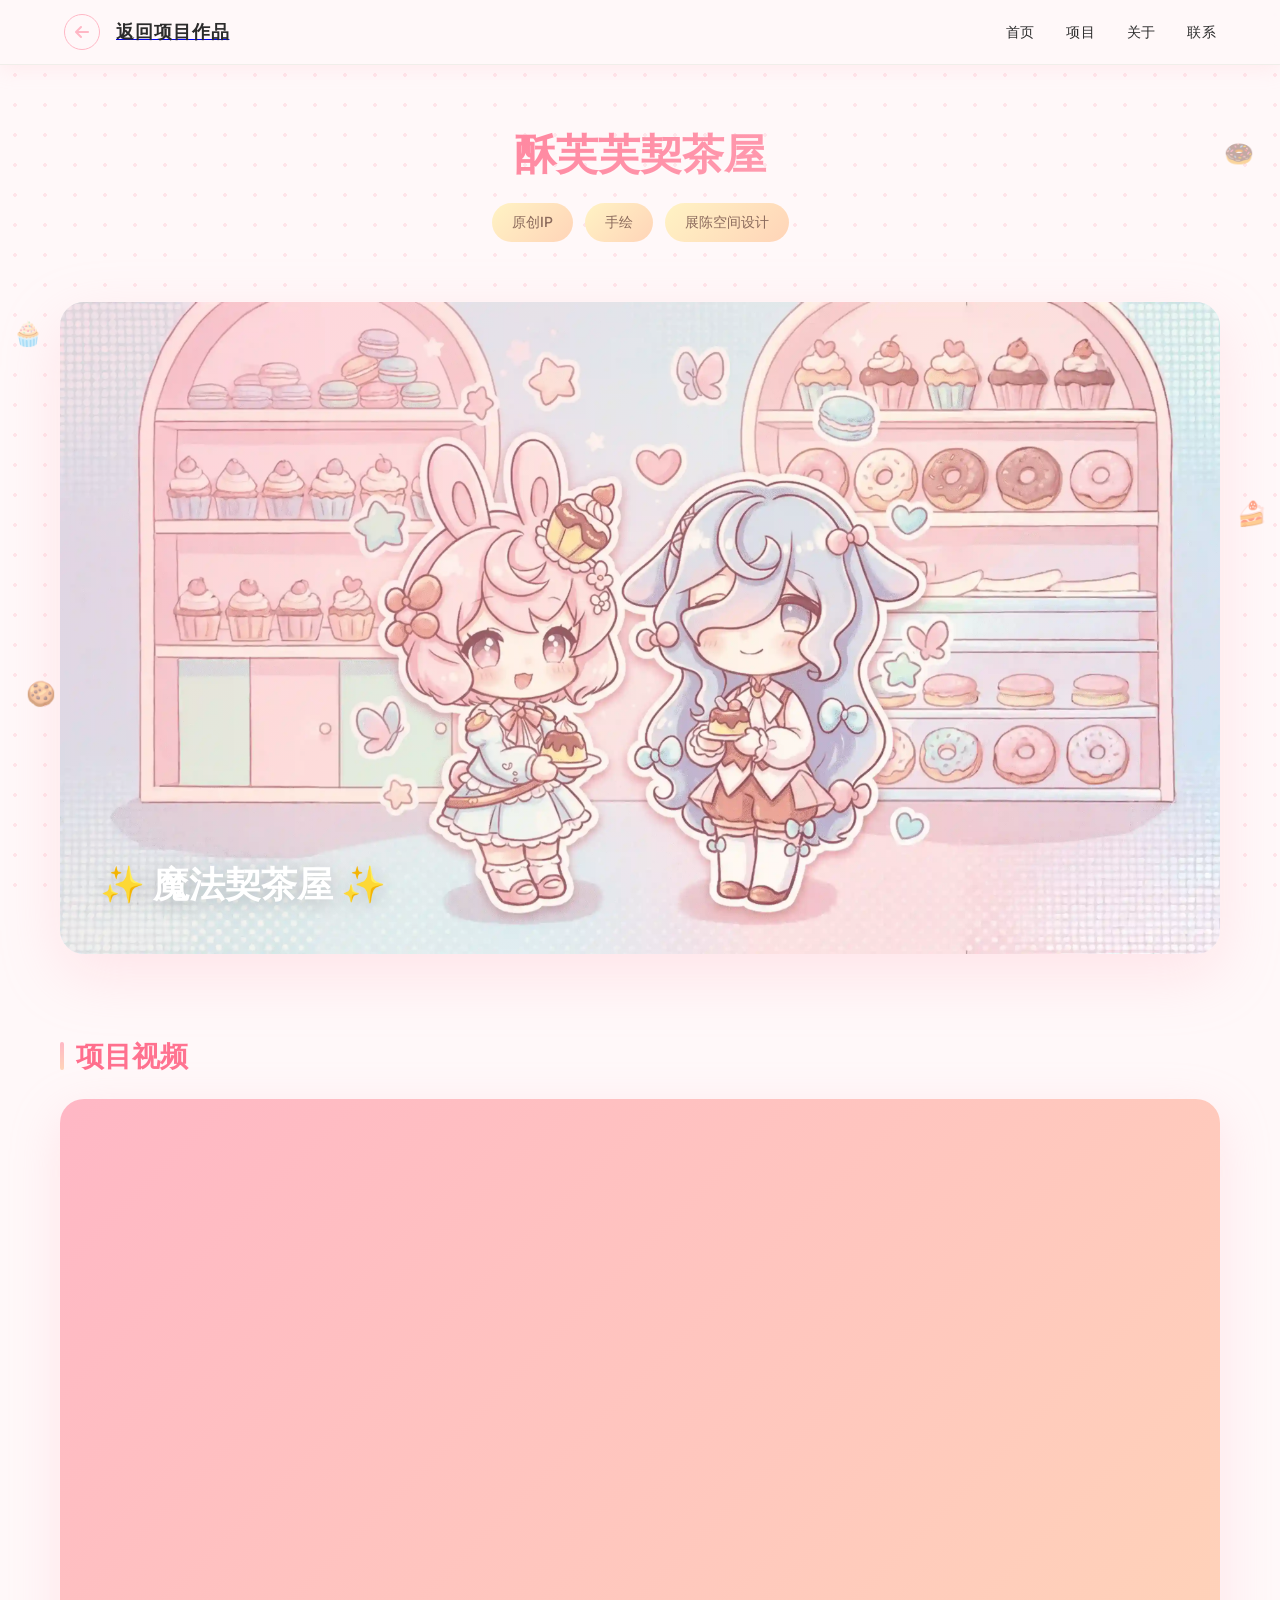
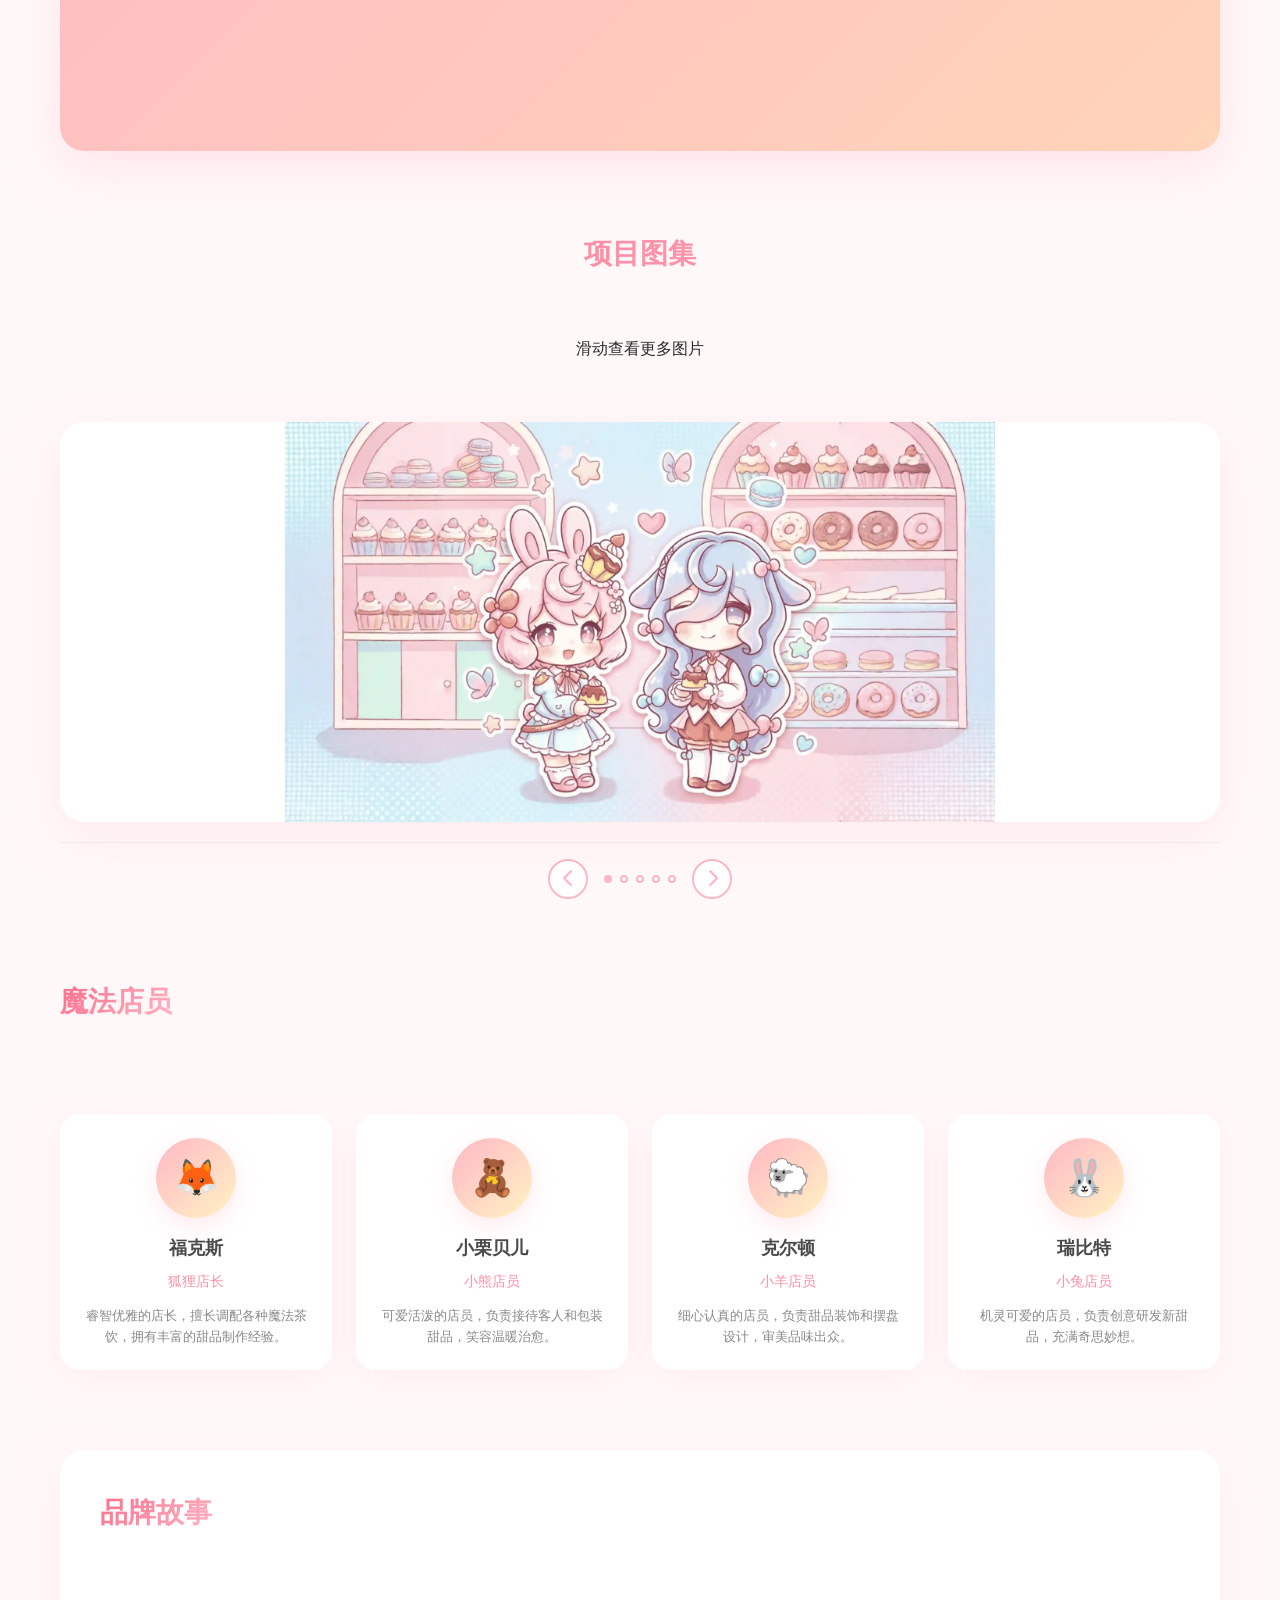
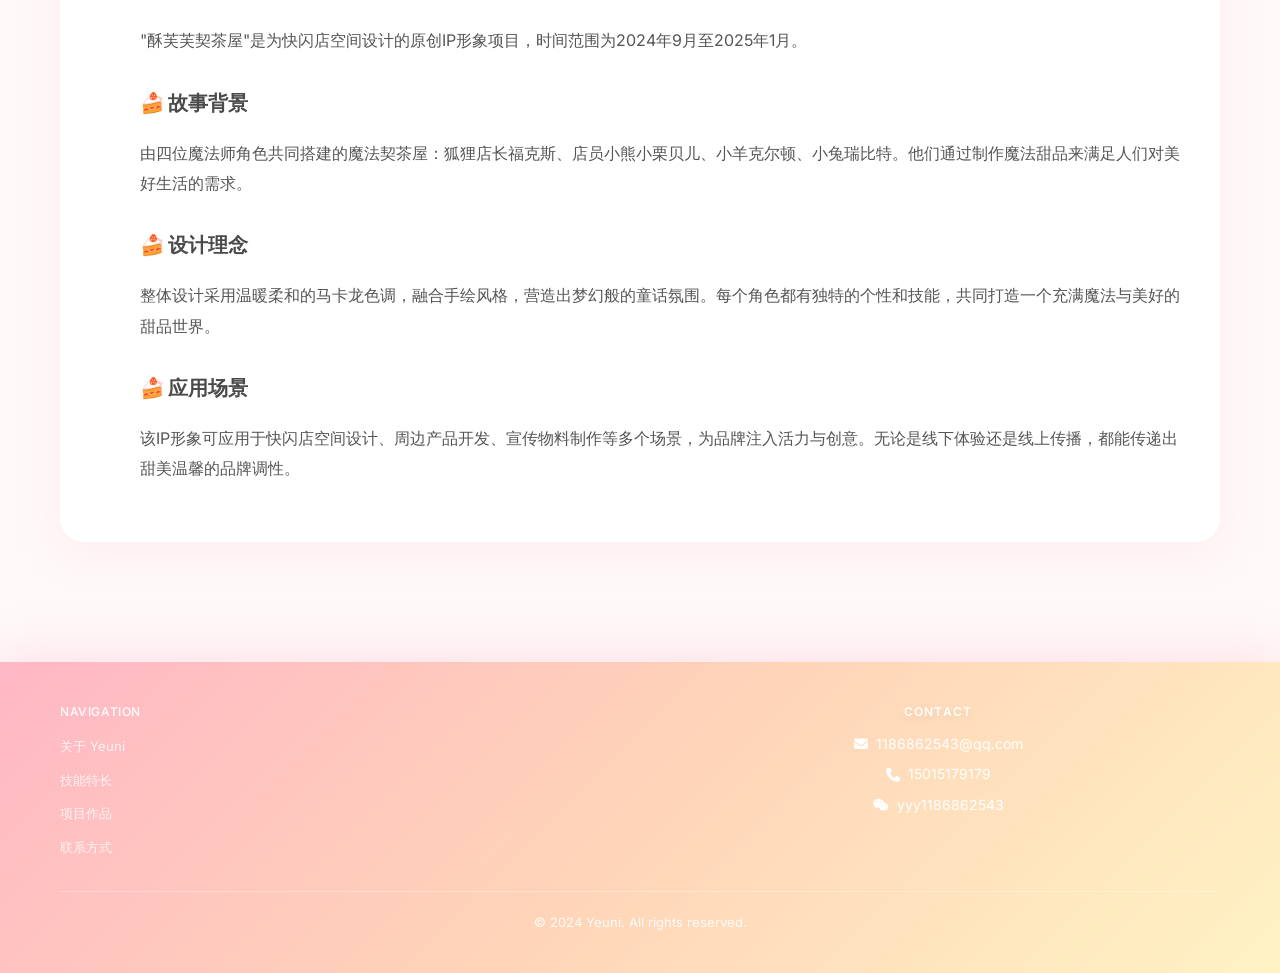
==== commit 5aab43c4: "Add files via upload" ====
--- a/project-detail-sofufu.html
+++ b/project-detail-sofufu.html
@@ -2,13 +2,10 @@
 <html lang="zh-CN">
 <head>
     <meta charset="UTF-8">
-    <meta name="viewport" content="width=device-width, initial-scale=1.0, maximum-scale=1.0, user-scalable=no, viewport-fit=cover">
-    <meta name="format-detection" content="telephone=no">
-    <meta name="apple-mobile-web-app-capable" content="yes">
-    <meta name="apple-mobile-web-app-status-bar-style" content="black-translucent">
-    <meta name="theme-color" content="#FFB7C5">
+    <meta name="viewport" content="width=device-width, initial-scale=1.0">
     <title>酥芙芙契茶屋 - 快闪店IP设计</title>
     <link rel="stylesheet" href="https://cdnjs.cloudflare.com/ajax/libs/font-awesome/6.4.0/css/all.min.css">
+    <link rel="stylesheet" href="https://fonts.googleapis.com/css2?family=Inter:wght@300;400;500;600;700&display=swap">
     <link rel="stylesheet" href="styles.css">
     <style>
         /* 酥芙芙专属可爱风格样式 */
@@ -19,7 +16,7 @@
             --macaron-mint: #C8F7DC;
             --macaron-lavender: #E8D5FF;
             --macaron-blue: #D4E8FF;
-            --polka-dot-color: rgba(255, 183, 197, 0.2);
+            --polka-dot-color: rgba(255, 183, 197, 0.3);
         }
 
         body {
@@ -34,7 +31,7 @@
             width: 100%;
             height: 100%;
             background-image: radial-gradient(circle, var(--polka-dot-color) 2px, transparent 2px);
-            background-size: 24px 24px;
+            background-size: 30px 30px;
             pointer-events: none;
             z-index: -1;
         }
@@ -43,248 +40,500 @@
         .navbar {
             background: rgba(255, 248, 249, 0.95) !important;
             backdrop-filter: blur(20px);
-            -webkit-backdrop-filter: blur(20px);
             box-shadow: 0 4px 20px rgba(255, 183, 197, 0.2);
         }
 
-        .nav-container {
+        .navbar.scrolled {
+            background: rgba(255, 248, 249, 0.98) !important;
+            box-shadow: 0 8px 30px rgba(255, 183, 197, 0.3);
+        }
+
+        .nav-links a {
             position: relative;
-            padding: 0 40px 0 0;
-        }
-
-        .nav-center {
+            transition: all 0.3s ease;
+        }
+
+        .nav-links a:hover {
+            color: var(--macaron-pink);
+            transform: translateY(-2px);
+        }
+
+        .nav-links a::after {
+            content: '';
             position: absolute;
-            right: 40px;
-            top: 50%;
-            transform: translateY(-50%);
-        }
-
-        .nav-placeholder {
-            display: none;
-        }
-
-        .back-btn-nav {
+            bottom: -4px;
+            left: 0;
+            width: 0;
+            height: 3px;
+            background: linear-gradient(90deg, var(--macaron-pink), var(--macaron-peach));
+            border-radius: 2px;
+            transition: width 0.3s ease;
+        }
+
+        .nav-links a:hover::after {
+            width: 100%;
+        }
+
+        /* 详情页样式 */
+        .detail-page {
+            padding: 120px 0 60px;
+            position: relative;
+        }
+
+        /* 返回按钮 */
+        .nav-left {
+            display: flex;
+            align-items: center;
+            gap: 16px;
+        }
+
+        .back-btn {
             display: inline-flex;
             align-items: center;
-            gap: 8px;
-            padding: 8px 24px;
+            justify-content: center;
+            width: 36px;
+            height: 36px;
+            border-radius: 50%;
             background: transparent;
-            border: none;
-            color: #000000;
+            border: 1px solid var(--macaron-pink);
+            color: var(--macaron-pink);
             text-decoration: none;
+            font-size: 16px;
+            transition: all 0.3s ease;
+        }
+
+        .back-btn:hover {
+            background: var(--macaron-pink);
+            color: white;
+        }
+
+        @keyframes bounce {
+            0%, 100% { transform: translateY(0); }
+            50% { transform: translateY(-5px); }
+        }
+
+        /* 标题区域 */
+        .detail-header {
+            text-align: center;
+            margin-bottom: 60px;
+        }
+
+        .detail-project-title {
+            font-size: 42px;
+            font-weight: 700;
+            background: linear-gradient(135deg, #FF6B8A, #FFB7C5);
+            -webkit-background-clip: text;
+            -webkit-text-fill-color: transparent;
+            background-clip: text;
+            margin-bottom: 16px;
+            animation: fadeInUp 0.8s ease;
+        }
+
+        .detail-meta-tags {
+            display: flex;
+            justify-content: center;
+            gap: 12px;
+            flex-wrap: wrap;
+            animation: fadeInUp 0.8s ease 0.2s both;
+        }
+
+        .detail-meta-tag {
+            padding: 8px 20px;
+            background: linear-gradient(135deg, var(--macaron-yellow), var(--macaron-peach));
+            border-radius: 25px;
             font-size: 14px;
+            color: #8B6A5C;
             font-weight: 500;
-            border-radius: var(--radius-md);
-            transition: all 0.3s;
-            margin-left: 0;
-        }
-
-        .back-btn-nav:hover {
-            background: var(--color-grey-100);
-        }
-
-        .logo-text-detail {
-            font-size: 20px;
-            font-weight: 700;
-            color: #000000;
-            text-shadow: 1px 1px 0 rgba(0, 0, 0, 0.1);
-            letter-spacing: -0.5px;
-        }
-
-        /* 详情页内容 */
-        .detail-page {
-            background: #FFF8F9;
-            padding-top: calc(56px + env(safe-area-inset-top));
-        }
-
-        .detail-project-title {
-            color: #E85D75;
-            font-size: 22px;
-            font-weight: 700;
-        }
-
-        .detail-meta-tag {
-            padding: 8px 14px;
-            background: rgba(0, 0, 0, 0.06);
-            color: var(--color-primary);
-            font-size: var(--font-size-xs);
-            font-weight: 500;
-            border-radius: var(--radius-full);
-            min-height: 34px;
-            display: inline-flex;
-            align-items: center;
-            transition: all 0.2s ease;
+            transition: all 0.3s ease;
+            cursor: pointer;
         }
 
         .detail-meta-tag:hover {
-            background: rgba(0, 0, 0, 0.12);
-            transform: translateY(-1px);
-        }
-
-        /* 浮动装饰元素 - 调整位置避免遮挡内容 */
-        .floating-decoration {
-            position: fixed;
-            font-size: 20px;
-            pointer-events: none;
-            z-index: 100;
-            opacity: 0.5;
-            animation: float 4s ease-in-out infinite;
-        }
-
-        .decoration-1 {
-            top: calc(56px + env(safe-area-inset-top) + 20px);
-            right: 5%;
-            animation-delay: 0s;
-        }
-
-        .decoration-2 {
-            top: calc(56px + env(safe-area-inset-top) + 200px);
-            left: 3%;
-            animation-delay: 1s;
-            font-size: 16px;
-        }
-
-        .decoration-3 {
-            bottom: 150px;
-            right: 8%;
-            animation-delay: 2s;
-            font-size: 18px;
-        }
-
-        .decoration-4 {
-            bottom: 250px;
-            left: 5%;
-            animation-delay: 3s;
-        }
-
-        @keyframes float {
-            0%, 100% { transform: translateY(0) rotate(0deg); }
-            50% { transform: translateY(-10px) rotate(5deg); }
-        }
-
-        /* 角色卡片 */
-        .character-card {
-            background: white;
-            border-radius: 16px;
-            padding: 16px;
-            margin-bottom: 16px;
-            box-shadow: 0 4px 20px rgba(255, 183, 197, 0.15);
-            border: 2px solid var(--macaron-pink);
-        }
-
-        .character-avatar {
-            width: 70px;
-            height: 70px;
-            border-radius: 50%;
-            margin: 0 auto 10px;
+            transform: translateY(-3px) scale(1.05);
+            box-shadow: 0 6px 20px rgba(255, 212, 184, 0.4);
+        }
+
+        /* 封面区域 */
+        .detail-cover-section {
+            margin-bottom: 80px;
+            animation: fadeInUp 0.8s ease 0.4s both;
+        }
+
+        .detail-cover {
+            position: relative;
+            border-radius: 24px;
             overflow: hidden;
-            border: 3px solid var(--macaron-peach);
-        }
-
-        .character-avatar img {
+            aspect-ratio: 16/9;
+            box-shadow: 0 20px 60px rgba(255, 183, 197, 0.3);
+            transition: transform 0.5s ease, box-shadow 0.5s ease;
+        }
+
+        .detail-cover:hover {
+            transform: scale(1.02);
+            box-shadow: 0 30px 80px rgba(255, 183, 197, 0.4);
+        }
+
+        .detail-cover img {
             width: 100%;
             height: 100%;
             object-fit: cover;
+            transition: transform 0.6s ease;
+        }
+
+        .detail-cover:hover img {
+            transform: scale(1.1);
+        }
+
+        .cover-overlay {
+            position: absolute;
+            inset: 0;
+            background: linear-gradient(135deg, rgba(255, 183, 197, 0.4) 0%, rgba(255, 212, 184, 0.2) 50%, transparent 100%);
+            display: flex;
+            align-items: flex-end;
+            padding: 40px;
+        }
+
+        .cover-title {
+            font-size: 36px;
+            font-weight: 700;
+            color: white;
+            text-shadow: 0 4px 20px rgba(0, 0, 0, 0.2);
+            animation: float 3s ease-in-out infinite;
+        }
+
+        @keyframes float {
+            0%, 100% { transform: translateY(0); }
+            50% { transform: translateY(-10px); }
+        }
+
+        /* 角色展示区域 */
+        .characters-section {
+            margin-bottom: 80px;
+            animation: fadeInUp 0.8s ease 0.6s both;
+        }
+
+        .section-title-wrapper {
+            display: flex;
+            align-items: center;
+            gap: 12px;
+            margin-bottom: 30px;
+        }
+
+        .section-title {
+            font-size: 28px;
+            font-weight: 600;
+            background: linear-gradient(135deg, #FF6B8A, #FFB7C5);
+            -webkit-background-clip: text;
+            -webkit-text-fill-color: transparent;
+            background-clip: text;
+        }
+
+        .section-title::before {
+            content: '';
+            width: 4px;
+            height: 28px;
+            background: linear-gradient(180deg, var(--macaron-pink), var(--macaron-peach));
+            border-radius: 2px;
+        }
+
+        .characters-grid {
+            display: grid;
+            grid-template-columns: repeat(auto-fit, minmax(250px, 1fr));
+            gap: 24px;
+        }
+
+        .character-card {
+            background: white;
+            border-radius: 20px;
+            padding: 24px;
+            text-align: center;
+            box-shadow: 0 8px 30px rgba(255, 183, 197, 0.15);
+            transition: all 0.4s ease;
+            position: relative;
+            overflow: hidden;
+        }
+
+        .character-card::before {
+            content: '';
+            position: absolute;
+            top: -50%;
+            left: -50%;
+            width: 200%;
+            height: 200%;
+            background: radial-gradient(circle, var(--macaron-lavender) 0%, transparent 70%);
+            opacity: 0;
+            transition: opacity 0.4s ease;
+        }
+
+        .character-card:hover::before {
+            opacity: 0.3;
+        }
+
+        .character-card:hover {
+            transform: translateY(-8px) scale(1.02);
+            box-shadow: 0 20px 50px rgba(255, 183, 197, 0.3);
+        }
+
+        .character-icon {
+            width: 80px;
+            height: 80px;
+            margin: 0 auto 16px;
+            background: linear-gradient(135deg, var(--macaron-pink), var(--macaron-yellow));
+            border-radius: 50%;
+            display: flex;
+            align-items: center;
+            justify-content: center;
+            font-size: 36px;
+            transition: all 0.4s ease;
+            box-shadow: 0 8px 25px rgba(255, 183, 197, 0.3);
+        }
+
+        .character-card:hover .character-icon {
+            transform: rotate(10deg) scale(1.1);
+            box-shadow: 0 12px 35px rgba(255, 183, 197, 0.4);
         }
 
         .character-name {
-            text-align: center;
-            font-size: 15px;
+            font-size: 18px;
             font-weight: 600;
-            color: #E85D75;
-            margin-bottom: 6px;
+            color: #4A4A4A;
+            margin-bottom: 8px;
         }
 
         .character-role {
-            text-align: center;
-            font-size: 12px;
-            color: #E85D75;
-            background: rgba(255, 212, 184, 0.3);
-            padding: 4px 10px;
-            border-radius: 12px;
-            display: inline-block;
-            margin-bottom: 10px;
+            font-size: 14px;
+            color: #FF8FA3;
+            font-weight: 500;
+            margin-bottom: 12px;
         }
 
         .character-desc {
             font-size: 13px;
-            color: #666;
+            color: #888;
             line-height: 1.6;
-            text-align: center;
         }
 
         /* 概念说明区域 */
         .detail-concept-section {
             background: white;
-            border-radius: 16px;
-            padding: 20px;
-            margin-bottom: 20px;
-            box-shadow: 0 4px 20px rgba(255, 183, 197, 0.1);
-            border: 1px solid rgba(255, 183, 197, 0.3);
+            border-radius: 24px;
+            padding: 40px;
+            box-shadow: 0 12px 40px rgba(255, 183, 197, 0.15);
+            animation: fadeInUp 0.8s ease 0.8s both;
         }
 
         .concept-content {
+            line-height: 1.9;
+            color: #555;
+            font-size: 16px;
+            padding-left: 40px;
+        }
+
+        .concept-content h4 {
+            font-size: 20px;
+            font-weight: 600;
+            color: #4A4A4A;
+            margin: 28px 0 16px;
+            position: relative;
+            padding-left: 28px;
+        }
+
+        .concept-content h4::before {
+            content: '🍰';
+            position: absolute;
+            left: 0;
+        }
+
+        .concept-content p {
+            margin-bottom: 18px;
+        }
+
+        .concept-content strong {
+            color: #FF6B8A;
+            font-weight: 600;
+        }
+
+        /* 装饰元素 - 调整位置避免遮挡内容 */
+        .floating-decoration {
+            position: fixed;
+            font-size: 24px;
+            opacity: 0.5;
+            pointer-events: none;
+            z-index: 100;
+            max-width: 30px;
+            max-height: 30px;
+        }
+
+        .deco-1 { top: 15%; right: 2%; animation: floatDeco 4s ease-in-out infinite; }
+        .deco-2 { top: 35%; left: 1%; animation: floatDeco 5s ease-in-out infinite 1s; }
+        .deco-3 { top: 55%; right: 1%; animation: floatDeco 6s ease-in-out infinite 0.5s; }
+        .deco-4 { top: 75%; left: 2%; animation: floatDeco 4.5s ease-in-out infinite 1.5s; }
+
+        /* 酥芙芙专属页脚样式 - 马卡龙色系 */
+        .footer {
+            background: linear-gradient(135deg, var(--macaron-pink) 0%, var(--macaron-peach) 50%, var(--macaron-yellow) 100%);
+            padding: 40px 0;
+            margin-top: 60px;
+            box-shadow: 0 -10px 40px rgba(255, 183, 197, 0.3);
+        }
+
+        .footer .footer-content {
+            grid-template-columns: repeat(3, 1fr);
+            gap: 32px;
+            margin-bottom: 32px;
+        }
+
+        .footer .footer-brand {
+            text-align: left;
+        }
+
+        .footer .footer-logo {
+            font-size: 24px;
+            font-weight: 700;
+            color: white;
+            display: block;
+            margin-bottom: 8px;
+            text-shadow: 0 2px 10px rgba(0, 0, 0, 0.1);
+        }
+
+        .footer .footer-description {
             font-size: 14px;
-            line-height: 1.7;
-            color: #555;
-        }
-
-        .concept-content h4 {
-            color: #E85D75;
-            font-size: 15px;
-            margin-top: 16px;
-            margin-bottom: 10px;
-            padding-left: 12px;
-            border-left: 3px solid var(--macaron-pink);
-        }
-
-        .concept-content p {
+            color: rgba(255, 255, 255, 0.9);
+        }
+
+        .footer .footer-contact {
+            text-align: center;
+        }
+
+        .footer .footer-contact-title {
+            font-size: 12px;
+            font-weight: 600;
+            color: white;
+            text-transform: uppercase;
+            letter-spacing: 0.1em;
             margin-bottom: 12px;
-        }
-
-        /* 视频区域 */
+            text-shadow: 0 2px 10px rgba(0, 0, 0, 0.1);
+        }
+
+        .footer .contact-list {
+            display: flex;
+            flex-direction: column;
+            gap: 8px;
+        }
+
+        .footer .contact-item {
+            display: flex;
+            align-items: center;
+            justify-content: center;
+            gap: 8px;
+            color: white;
+            text-decoration: none;
+            font-size: 14px;
+            transition: all 0.3s ease;
+        }
+
+        .footer .contact-item:hover {
+            transform: translateY(-2px);
+            opacity: 0.8;
+        }
+
+        .footer .contact-item i {
+            font-size: 14px;
+        }
+
+        .footer .footer-social {
+            text-align: right;
+        }
+
+        .footer .footer-social-title {
+            font-size: 12px;
+            font-weight: 600;
+            color: white;
+            text-transform: uppercase;
+            letter-spacing: 0.1em;
+            margin-bottom: 12px;
+            text-shadow: 0 2px 10px rgba(0, 0, 0, 0.1);
+        }
+
+        .footer .footer-social-links {
+            display: flex;
+            justify-content: flex-end;
+            gap: 12px;
+        }
+
+        .footer .footer-social-links a {
+            width: 36px;
+            height: 36px;
+            background: rgba(255, 255, 255, 0.2);
+            border: 2px solid rgba(255, 255, 255, 0.5);
+            border-radius: 50%;
+            display: flex;
+            align-items: center;
+            justify-content: center;
+            color: white;
+            font-size: 14px;
+            transition: all 0.3s ease;
+        }
+
+        .footer .footer-social-links a:hover {
+            background: white;
+            color: var(--macaron-pink);
+            transform: translateY(-3px) scale(1.1);
+            box-shadow: 0 6px 20px rgba(255, 255, 255, 0.4);
+        }
+
+        .footer .footer-bottom {
+            text-align: center;
+            padding-top: 20px;
+            border-top: 1px solid rgba(255, 255, 255, 0.3);
+            color: rgba(255, 255, 255, 0.9);
+            font-size: 13px;
+        }
+
+        @keyframes floatDeco {
+            0%, 100% { transform: translateY(0) rotate(0deg); }
+            50% { transform: translateY(-20px) rotate(10deg); }
+        }
+
+        /* 按钮样式 */
+        .action-btn {
+            display: inline-flex;
+            align-items: center;
+            gap: 10px;
+            padding: 14px 32px;
+            background: linear-gradient(135deg, var(--macaron-pink), #FF8FA3);
+            border: none;
+            border-radius: 50px;
+            color: white;
+            font-size: 16px;
+            font-weight: 600;
+            cursor: pointer;
+            transition: all 0.3s ease;
+            box-shadow: 0 6px 20px rgba(255, 183, 197, 0.4);
+        }
+
+        .action-btn:hover {
+            transform: translateY(-4px) scale(1.05);
+            box-shadow: 0 12px 30px rgba(255, 183, 197, 0.5);
+        }
+
+        .action-btn:active {
+            transform: translateY(-2px) scale(1.02);
+        }
+
+        /* 视频区域样式 */
         .detail-video-section {
-            margin-bottom: 20px;
-            display: flex;
-            flex-direction: column;
-            align-items: center;
-            width: 100%;
-        }
-
-        .video-container-wrapper {
-            width: 100%;
-            max-width: 640px;
-            margin: 0 auto;
-            border-radius: 16px;
+            margin-bottom: 80px;
+            animation: fadeInUp 0.8s ease 0.5s both;
+        }
+
+        .video-container {
+            position: relative;
+            border-radius: 24px;
             overflow: hidden;
-            box-shadow: 0 4px 20px rgba(255, 183, 197, 0.2);
-            border: 2px solid var(--macaron-peach);
-            background: #000;
             aspect-ratio: 16/9;
-        }
-
-        .video-container-inner {
-            position: relative;
-            width: 100%;
-            height: 100%;
-        }
-
-        .video-container-inner iframe {
-            position: absolute;
-            top: 0;
-            left: 0;
-            width: 100%;
-            height: 100%;
-            border: none;
-        }
-
-        .video-container {
-            border-radius: 16px;
-            overflow: hidden;
-            box-shadow: 0 4px 20px rgba(255, 183, 197, 0.2);
-            border: 2px solid var(--macaron-peach);
-            aspect-ratio: 4/3;
-            background: #000;
+            background: linear-gradient(135deg, var(--macaron-pink), var(--macaron-peach));
+            box-shadow: 0 15px 50px rgba(255, 183, 197, 0.3);
         }
 
         .video-container video {
@@ -293,31 +542,49 @@
             object-fit: cover;
         }
 
-        .video-hint {
-            font-size: 12px;
-            color: #999;
-            text-align: center;
-            margin-top: 8px;
-        }
-
-        /* 图集区域 */
+        .video-section-title {
+            font-size: 28px;
+            font-weight: 600;
+            background: linear-gradient(135deg, #FF6B8A, #FFB7C5);
+            -webkit-background-clip: text;
+            -webkit-text-fill-color: transparent;
+            background-clip: text;
+            margin-bottom: 20px;
+            display: flex;
+            align-items: center;
+            gap: 12px;
+        }
+
+        .video-section-title::before {
+            content: '';
+            width: 4px;
+            height: 28px;
+            background: linear-gradient(180deg, var(--macaron-pink), var(--macaron-peach));
+            border-radius: 2px;
+        }
+
+        /* 图集区域样式 */
+        .detail-gallery-section {
+            margin-bottom: 80px;
+            animation: fadeInUp 0.8s ease 0.7s both;
+        }
+
         .gallery-container {
             position: relative;
             overflow: hidden;
-            border-radius: 16px;
-            background: #f5f5f5;
-            touch-action: pan-x;
+            border-radius: 24px;
+            background: white;
+            box-shadow: 0 15px 50px rgba(255, 183, 197, 0.2);
         }
 
         .gallery-track {
             display: flex;
-            transition: transform 0.3s ease;
+            transition: transform 0.5s ease;
         }
 
         .gallery-slide {
-            flex-shrink: 0;
+            flex: 0 0 100%;
             width: 100%;
-            position: relative;
         }
 
         .gallery-slide img {
@@ -331,31 +598,48 @@
             justify-content: center;
             align-items: center;
             gap: 16px;
-            margin-top: 16px;
+            margin-top: 20px;
         }
 
         .gallery-arrow {
-            width: 36px;
-            height: 36px;
+            width: 40px;
+            height: 40px;
             border-radius: 50%;
-            background: rgba(255, 255, 255, 0.9);
+            border: 2px solid var(--macaron-pink);
+            background: white;
             display: flex;
             align-items: center;
             justify-content: center;
             cursor: pointer;
-            box-shadow: 0 2px 8px rgba(0, 0, 0, 0.1);
-            transition: all 0.2s ease;
-            border: 1px solid #e0e0e0;
+            transition: all 0.3s ease;
+            color: var(--macaron-pink);
+            font-size: 18px;
         }
 
         .gallery-arrow:hover {
-            background: white;
+            background: var(--macaron-pink);
+            color: white;
             transform: scale(1.1);
         }
 
-        .gallery-arrow i {
-            color: #666;
-            font-size: 16px;
+        .gallery-indicators {
+            display: flex;
+            gap: 8px;
+        }
+
+        .gallery-dot {
+            width: 8px;
+            height: 8px;
+            border-radius: 50%;
+            border: 2px solid var(--macaron-pink);
+            background: transparent;
+            cursor: pointer;
+            transition: all 0.3s ease;
+        }
+
+        .gallery-dot.active,
+        .gallery-dot:hover {
+            background: var(--macaron-pink);
         }
 
         /* 图片查看器 */
@@ -472,118 +756,132 @@
             box-shadow: 0 10px 40px rgba(0, 0, 0, 0.5);
         }
 
-        .gallery-indicators {
-            display: flex;
-            justify-content: center;
-            gap: 6px;
-        }
-
-        .gallery-dot {
-            width: 6px;
-            height: 6px;
-            border-radius: 50%;
-            background: rgba(232, 93, 117, 0.3);
-            cursor: pointer;
-            transition: all 0.3s ease;
-        }
-
-        .gallery-dot.active {
-            background: #E85D75;
-            width: 16px;
-            border-radius: 3px;
-        }
-
-        /* 页脚 */
-        footer {
-            background: linear-gradient(135deg, var(--macaron-pink), var(--macaron-peach)) !important;
-        }
-
-        .footer-logo, .footer-contact-title, .footer-social-title {
-            color: white !important;
-        }
-
-        .footer-description, .contact-item, .footer-bottom {
-            color: rgba(255, 255, 255, 0.8) !important;
-        }
-
-        .footer-social-links a {
-            border-color: rgba(255, 255, 255, 0.3) !important;
-            color: white !important;
-        }
-
-        /* 触摸反馈 */
-        .back-btn:active,
-        .view-detail-btn:active {
-            transform: scale(0.96);
+        /* 渐入动画 */
+        @keyframes fadeInUp {
+            from {
+                opacity: 0;
+                transform: translateY(30px);
+            }
+            to {
+                opacity: 1;
+                transform: translateY(0);
+            }
+        }
+
+        /* 响应式设计 */
+        @media (max-width: 768px) {
+            .detail-project-title {
+                font-size: 28px;
+            }
+
+            .cover-title {
+                font-size: 22px;
+            }
+
+            .detail-concept-section {
+                padding: 24px;
+            }
+
+            .characters-grid {
+                grid-template-columns: 1fr;
+            }
+
+            .back-btn {
+                width: 32px;
+                height: 32px;
+                font-size: 14px;
+            }
         }
     </style>
 </head>
 <body>
     <!-- 波点背景 -->
     <div class="polka-dot-bg"></div>
-    
-    <!-- 浮动装饰 -->
-    <div class="floating-decoration decoration-1">🧁</div>
-    <div class="floating-decoration decoration-2">🍰</div>
-    <div class="floating-decoration decoration-3">🍪</div>
-    <div class="floating-decoration decoration-4">🍩</div>
+
+    <!-- 装饰元素 -->
+    <div class="floating-decoration deco-1">🍩</div>
+    <div class="floating-decoration deco-2">🧁</div>
+    <div class="floating-decoration deco-3">🍰</div>
+    <div class="floating-decoration deco-4">🍪</div>
 
     <!-- 导航栏 -->
     <header class="navbar">
         <nav class="nav-container">
-            <!-- 左上角：返回项目列表按钮 -->
-            <a href="index.html#projects" class="logo back-btn-nav" aria-label="返回项目列表">
-                <i class="fas fa-arrow-left"></i>
-                <span>返回项目列表</span>
-            </a>
-            
-            <!-- 右上角：Yeuni Logo -->
-            <div class="nav-center">
-                <span class="logo-text-detail">Yeuni</span>
+            <div class="nav-left">
+                <a href="index.html#projects" class="back-btn" aria-label="返回项目列表">
+                    <i class="fas fa-arrow-left"></i>
+                </a>
+                <a href="index.html" class="logo" aria-label="返回项目作品">
+                    <span class="logo-text">返回项目作品</span>
+                </a>
             </div>
+            <ul class="nav-links">
+                <li><a href="index.html#home">首页</a></li>
+                <li><a href="index.html#projects">项目</a></li>
+                <li><a href="index.html#about">关于</a></li>
+                <li><a href="index.html#contact">联系</a></li>
+            </ul>
+            <button class="menu-toggle" aria-label="Toggle menu">
+                <span></span>
+                <span></span>
+                <span></span>
+            </button>
         </nav>
     </header>
 
-    <!-- 详情页内容 -->
+    <!-- 详情页面内容 -->
     <main class="detail-page">
         <div class="container">
-            <!-- 项目标题区域 -->
-            <div class="project-title-wrap">
+            <!-- 头部信息 -->
+            <div class="detail-header">
                 <h1 class="detail-project-title">酥芙芙契茶屋</h1>
                 <div class="detail-meta-tags">
-                    <span class="detail-meta-tag">原创 IP</span>
-                    <span class="detail-meta-tag">手绘设计</span>
-                    <span class="detail-meta-tag">展陈空间</span>
-                    <span class="detail-meta-tag">2024-2025</span>
+                    <span class="detail-meta-tag">原创IP</span>
+                    <span class="detail-meta-tag">手绘</span>
+                    <span class="detail-meta-tag">展陈空间设计</span>
                 </div>
             </div>
 
+            <!-- 封面区域 -->
+            <section class="detail-cover-section">
+                <div class="detail-cover">
+                    <img src="png/04ip/Sofufu/1.png" alt="酥芙芙契茶屋封面">
+                    <div class="cover-overlay">
+                        <h2 class="cover-title">✨ 魔法契茶屋 ✨</h2>
+                    </div>
+                </div>
+            </section>
+
             <!-- 视频区域 -->
             <section class="detail-video-section">
-                <div class="video-container-wrapper">
-                    <div class="video-container-inner">
-                        <iframe src="https://player.bilibili.com/player.html?bvid=BV14LVm61EMw&page=1" scrolling="no" border="0" frameborder="no" framespacing="0" allowfullscreen="true"></iframe>
-                    </div>
+                <h3 class="video-section-title">项目视频</h3>
+                <div class="video-container">
+                    <iframe src="https://player.bilibili.com/player.html?bvid=BV14LVm61EMw&page=1" scrolling="no" border="0" frameborder="no" framespacing="0" allowfullscreen="true" width="100%" height="100%"></iframe>
                 </div>
-                <p class="video-hint">点击播放项目介绍视频</p>
             </section>
 
-            <!-- 图集区域 -->
+            <!-- 项目图集区域 -->
             <section class="detail-gallery-section">
-                <h2 class="section-title">项目图集</h2>
+                <div class="section-header">
+                    <h3 class="section-title">项目图集</h3>
+                    <p class="video-subtitle">滑动查看更多图片</p>
+                </div>
                 <div class="gallery-container" id="gallery-container">
                     <div class="gallery-track" id="gallery-track">
                         <div class="gallery-slide">
-                            <img src="png/04ip/Sofufu/1.png" alt="酥芙芙契茶屋">
+                            <img src="png/04ip/Sofufu/1.png" alt="酥芙芙图集1">
                         </div>
                         <div class="gallery-slide">
-                            <img src="png/04ip/Sofufu/3.png" alt="小栗贝儿">
+                            <img src="png/04ip/Sofufu/2.png" alt="酥芙芙图集2">
                         </div>
                         <div class="gallery-slide">
-                            <img src="png/04ip/Sofufu/4.png" alt="克尔顿">
+                            <img src="png/04ip/Sofufu/3.png" alt="酥芙芙图集3">
                         </div>
                         <div class="gallery-slide">
-                            <img src="png/04ip/Sofufu/5.png" alt="瑞比特">
+                            <img src="png/04ip/Sofufu/4.png" alt="酥芙芙图集4">
+                        </div>
+                        <div class="gallery-slide">
+                            <img src="png/04ip/Sofufu/5.png" alt="酥芙芙图集5">
                         </div>
                     </div>
                 </div>
@@ -592,10 +890,11 @@
                         <i class="fas fa-chevron-left"></i>
                     </button>
                     <div class="gallery-indicators" id="gallery-indicators">
-                        <span class="gallery-dot active" data-index="0"></span>
-                        <span class="gallery-dot" data-index="1"></span>
-                        <span class="gallery-dot" data-index="2"></span>
-                        <span class="gallery-dot" data-index="3"></span>
+                        <button class="gallery-dot active" data-index="0"></button>
+                        <button class="gallery-dot" data-index="1"></button>
+                        <button class="gallery-dot" data-index="2"></button>
+                        <button class="gallery-dot" data-index="3"></button>
+                        <button class="gallery-dot" data-index="4"></button>
                     </div>
                     <button class="gallery-arrow gallery-next" id="gallery-next" aria-label="下一张">
                         <i class="fas fa-chevron-right"></i>
@@ -603,61 +902,61 @@
                 </div>
             </section>
 
-            <!-- 角色介绍 -->
+            <!-- 角色展示区域 -->
             <section class="characters-section">
-                <h2 class="section-title">角色介绍</h2>
+                <div class="section-title-wrapper">
+                    <h3 class="section-title">魔法店员</h3>
+                </div>
                 <div class="characters-grid">
                     <div class="character-card">
-                        <div class="character-avatar">
-                            <img src="png/04ip/Sofufu/2.png" alt="福克斯">
-                        </div>
-                        <div class="character-name">🦊 福克斯</div>
-                        <div class="character-role">狐狸店长</div>
-                        <div class="character-desc">负责店铺运营和甜品研发，温柔体贴的领导者</div>
+                        <div class="character-icon">🦊</div>
+                        <h4 class="character-name">福克斯</h4>
+                        <p class="character-role">狐狸店长</p>
+                        <p class="character-desc">睿智优雅的店长，擅长调配各种魔法茶饮，拥有丰富的甜品制作经验。</p>
                     </div>
                     <div class="character-card">
-                        <div class="character-avatar">
-                            <img src="png/04ip/Sofufu/3.png" alt="小栗贝儿">
-                        </div>
-                        <div class="character-name">🐻 小栗贝儿</div>
-                        <div class="character-role">甜品店员</div>
-                        <div class="character-desc">擅长制作栗子主题甜品，憨厚可爱</div>
+                        <div class="character-icon">🧸</div>
+                        <h4 class="character-name">小栗贝儿</h4>
+                        <p class="character-role">小熊店员</p>
+                        <p class="character-desc">可爱活泼的店员，负责接待客人和包装甜品，笑容温暖治愈。</p>
                     </div>
                     <div class="character-card">
-                        <div class="character-avatar">
-                            <img src="png/04ip/Sofufu/4.png" alt="克尔顿">
-                        </div>
-                        <div class="character-name">🐑 克尔顿</div>
-                        <div class="character-role">饮品师</div>
-                        <div class="character-desc">调制各种魔法茶饮，优雅温柔</div>
+                        <div class="character-icon">🐑</div>
+                        <h4 class="character-name">克尔顿</h4>
+                        <p class="character-role">小羊店员</p>
+                        <p class="character-desc">细心认真的店员，负责甜品装饰和摆盘设计，审美品味出众。</p>
                     </div>
                     <div class="character-card">
-                        <div class="character-avatar">
-                            <img src="png/04ip/Sofufu/5.png" alt="瑞比特">
-                        </div>
-                        <div class="character-name">🐰 瑞比特</div>
-                        <div class="character-role">甜点师</div>
-                        <div class="character-desc">制作精美蛋糕和点心，活泼可爱</div>
+                        <div class="character-icon">🐰</div>
+                        <h4 class="character-name">瑞比特</h4>
+                        <p class="character-role">小兔店员</p>
+                        <p class="character-desc">机灵可爱的店员，负责创意研发新甜品，充满奇思妙想。</p>
                     </div>
                 </div>
             </section>
 
-            <!-- 概念说明 -->
+            <!-- 概念说明区域 -->
             <section class="detail-concept-section">
-                <h2 class="section-title">品牌故事</h2>
+                <div class="section-title-wrapper">
+                    <h3 class="section-title">品牌故事</h3>
+                </div>
                 <div class="concept-content">
-                    <p>在一个充满魔法的森林里，有一间温馨的契茶屋，由四位可爱的魔法师经营着。</p>
-                    <h4>✨ 品牌理念</h4>
-                    <p>"酥芙芙契茶屋"希望通过可爱的IP形象和温馨的空间设计，为人们带来甜蜜美好的体验。每一款甜品都蕴含着独特的魔法力量，能够治愈心灵。</p>
-                    <h4>🎨 设计灵感</h4>
-                    <p>灵感来源于童话故事中的糖果屋，结合马卡龙色系和可爱的动物形象，打造出充满梦幻感的品牌视觉。</p>
-                    <h4>🏠 快闪店设计</h4>
-                    <p>快闪店空间采用开放式布局，以粉色和奶油色为主色调，搭配可爱的装饰元素，营造出温馨舒适的消费环境。</p>
+                    <p>"酥芙芙契茶屋"是为快闪店空间设计的原创IP形象项目，时间范围为2024年9月至2025年1月。</p>
+                    
+                    <h4>故事背景</h4>
+                    <p>由四位魔法师角色共同搭建的魔法契茶屋：狐狸店长福克斯、店员小熊小栗贝儿、小羊克尔顿、小兔瑞比特。他们通过制作魔法甜品来满足人们对美好生活的需求。</p>
+                    
+                    <h4>设计理念</h4>
+                    <p>整体设计采用温暖柔和的马卡龙色调，融合手绘风格，营造出梦幻般的童话氛围。每个角色都有独特的个性和技能，共同打造一个充满魔法与美好的甜品世界。</p>
+                    
+                    <h4>应用场景</h4>
+                    <p>该IP形象可应用于快闪店空间设计、周边产品开发、宣传物料制作等多个场景，为品牌注入活力与创意。无论是线下体验还是线上传播，都能传递出甜美温馨的品牌调性。</p>
                 </div>
             </section>
         </div>
     </main>
 
+    <!-- 页脚 -->
     <!-- 图片查看器 -->
     <div class="image-viewer" id="image-viewer">
         <div class="image-viewer-overlay" id="image-viewer-overlay"></div>
@@ -675,140 +974,147 @@
         </div>
     </div>
 
-    <!-- 页脚 -->
-    <footer id="contact">
+    <footer id="contact" class="footer">
         <div class="container">
             <div class="footer-content">
+                <div class="footer-nav">
+                    <div class="footer-nav-title">Navigation</div>
+                    <ul class="footer-nav-links">
+                        <li><a href="index.html#about">关于 Yeuni</a></li>
+                        <li><a href="index.html#skills">技能特长</a></li>
+                        <li><a href="index.html#projects">项目作品</a></li>
+                        <li><a href="index.html#contact">联系方式</a></li>
+                    </ul>
+                </div>
                 <div class="footer-contact">
-                    <h4 class="footer-contact-title">联系方式</h4>
+                    <div class="footer-contact-title">Contact</div>
                     <div class="contact-list">
                         <a href="mailto:1186862543@qq.com" class="contact-item">
                             <i class="fas fa-envelope"></i>
                             <span>1186862543@qq.com</span>
                         </a>
-                        <a href="tel:15015179179" class="contact-item">
+                        <a href="tel:+8615015179179" class="contact-item">
                             <i class="fas fa-phone"></i>
                             <span>15015179179</span>
                         </a>
+                        <div class="contact-item">
+                            <i class="fab fa-weixin"></i>
+                            <span>yyy1186862543</span>
+                        </div>
                     </div>
                 </div>
             </div>
-            
             <div class="footer-bottom">
-                <p>© 2025 Yeuni. All rights reserved.</p>
+                <p>&copy; 2024 Yeuni. All rights reserved.</p>
             </div>
         </div>
     </footer>
 
     <script>
-        // 移动端交互
+        // 导航栏滚动效果
         document.addEventListener('DOMContentLoaded', function() {
-            // 菜单切换
-            var menuToggle = document.getElementById('menuToggle');
-            var navLinks = document.getElementById('navLinks');
+            const navbar = document.querySelector('.navbar');
             
-            if (menuToggle && navLinks) {
-                menuToggle.addEventListener('click', function() {
-                    menuToggle.classList.toggle('active');
-                    navLinks.classList.toggle('active');
-                });
-            }
-
-            // 视频播放优化
-            var video = document.querySelector('video');
-            if (video) {
-                video.addEventListener('click', function() {
-                    if (video.paused) {
-                        video.play();
-                    } else {
-                        video.pause();
+            window.addEventListener('scroll', function() {
+                if (window.scrollY > 50) {
+                    navbar.classList.add('scrolled');
+                } else {
+                    navbar.classList.remove('scrolled');
+                }
+            });
+
+            // 滚动渐入效果
+            const observerOptions = {
+                threshold: 0.1,
+                rootMargin: '0px 0px -50px 0px'
+            };
+
+            const observer = new IntersectionObserver(function(entries) {
+                entries.forEach(entry => {
+                    if (entry.isIntersecting) {
+                        entry.target.style.opacity = '1';
+                        entry.target.style.transform = 'translateY(0)';
                     }
                 });
-            }
+            }, observerOptions);
+
+            // 观察所有需要渐入的元素
+            document.querySelectorAll('.detail-cover-section, .characters-section, .detail-concept-section').forEach(el => {
+                el.style.opacity = '0';
+                el.style.transform = 'translateY(30px)';
+                el.style.transition = 'opacity 0.6s ease, transform 0.6s ease';
+                observer.observe(el);
+            });
+
+            // 角色卡片悬停效果增强
+            const characterCards = document.querySelectorAll('.character-card');
+            characterCards.forEach((card, index) => {
+                card.style.animationDelay = `${index * 0.1}s`;
+            });
 
             // 图集滑动功能
-            var galleryContainer = document.getElementById('gallery-container');
-            var galleryTrack = document.getElementById('gallery-track');
-            var galleryPrev = document.getElementById('gallery-prev');
-            var galleryNext = document.getElementById('gallery-next');
-            var galleryIndicators = document.getElementById('gallery-indicators');
+            const galleryTrack = document.getElementById('gallery-track');
+            const galleryIndicators = document.getElementById('gallery-indicators');
+            const prevBtn = document.getElementById('gallery-prev');
+            const nextBtn = document.getElementById('gallery-next');
+            const slides = document.querySelectorAll('.gallery-slide');
             
-            if (galleryContainer && galleryTrack) {
-                var currentIndex = 0;
-                var slides = galleryTrack.querySelectorAll('.gallery-slide');
-                var totalSlides = slides.length;
-                var dots = galleryIndicators.querySelectorAll('.gallery-dot');
-                
-                // 更新图集位置
-                function updateGallery() {
-                    galleryTrack.style.transform = 'translateX(-' + (currentIndex * 100) + '%)';
+            if (galleryTrack && slides.length > 0) {
+                let currentIndex = 0;
+                const slideWidth = slides[0].offsetWidth;
+
+                function goToSlide(index) {
+                    if (index < 0) index = slides.length - 1;
+                    if (index >= slides.length) index = 0;
                     
+                    currentIndex = index;
+                    const offset = -currentIndex * slideWidth;
+                    galleryTrack.style.transform = `translateX(${offset}px)`;
+
                     // 更新指示器
-                    dots.forEach(function(dot, index) {
-                        if (index === currentIndex) {
-                            dot.classList.add('active');
-                        } else {
-                            dot.classList.remove('active');
-                        }
+                    document.querySelectorAll('.gallery-dot').forEach((dot, i) => {
+                        dot.classList.toggle('active', i === currentIndex);
                     });
                 }
+
+                // 上一张
+                prevBtn.addEventListener('click', () => goToSlide(currentIndex - 1));
+
+                // 下一张
+                nextBtn.addEventListener('click', () => goToSlide(currentIndex + 1));
+
+                // 点击指示器跳转
+                galleryIndicators.addEventListener('click', (e) => {
+                    if (e.target.classList.contains('gallery-dot')) {
+                        const index = parseInt(e.target.getAttribute('data-index'));
+                        goToSlide(index);
+                    }
+                });
+
+                // 触摸滑动支持
+                let touchStartX = 0;
+                let touchEndX = 0;
                 
-                // 上一张
-                if (galleryPrev) {
-                    galleryPrev.addEventListener('click', function() {
-                        currentIndex = (currentIndex - 1 + totalSlides) % totalSlides;
-                        updateGallery();
-                    });
-                }
-                
-                // 下一张
-                if (galleryNext) {
-                    galleryNext.addEventListener('click', function() {
-                        currentIndex = (currentIndex + 1) % totalSlides;
-                        updateGallery();
-                    });
-                }
-                
-                // 点击指示器跳转
-                dots.forEach(function(dot, index) {
-                    dot.addEventListener('click', function() {
-                        currentIndex = index;
-                        updateGallery();
-                    });
+                galleryTrack.addEventListener('touchstart', (e) => {
+                    touchStartX = e.touches[0].clientX;
                 });
                 
-                // 触摸滑动支持
-                var startX = 0;
-                var isDragging = false;
-                
-                galleryContainer.addEventListener('touchstart', function(e) {
-                    startX = e.touches[0].clientX;
-                    isDragging = true;
-                });
-                
-                galleryContainer.addEventListener('touchmove', function(e) {
-                    if (!isDragging) return;
-                    var currentX = e.touches[0].clientX;
-                    var diff = startX - currentX;
+                galleryTrack.addEventListener('touchend', (e) => {
+                    touchEndX = e.changedTouches[0].clientX;
+                    const diff = touchStartX - touchEndX;
                     
                     if (Math.abs(diff) > 50) {
                         if (diff > 0) {
-                            currentIndex = (currentIndex + 1) % totalSlides;
+                            goToSlide(currentIndex + 1);
                         } else {
-                            currentIndex = (currentIndex - 1 + totalSlides) % totalSlides;
+                            goToSlide(currentIndex - 1);
                         }
-                        updateGallery();
-                        isDragging = false;
                     }
                 });
-                
-                galleryContainer.addEventListener('touchend', function() {
-                    isDragging = false;
-                });
 
                 // 为图片添加点击放大功能
-                var galleryImages = galleryTrack.querySelectorAll('.gallery-slide img');
-                galleryImages.forEach(function(img, index) {
+                const galleryImages = document.querySelectorAll('.gallery-slide img');
+                galleryImages.forEach((img, index) => {
                     img.style.cursor = 'zoom-in';
                     img.addEventListener('click', function(e) {
                         e.stopPropagation();
@@ -818,14 +1124,14 @@
             }
 
             // 图片查看器功能
-            var imageViewer = document.getElementById('image-viewer');
-            var imageViewerOverlay = document.getElementById('image-viewer-overlay');
-            var imageViewerClose = document.getElementById('image-viewer-close');
-            var imageViewerPrev = document.getElementById('image-viewer-prev');
-            var imageViewerNext = document.getElementById('image-viewer-next');
-            var imageViewerImage = document.getElementById('image-viewer-image');
-            var currentGallery = [];
-            var currentImageIndex = 0;
+            const imageViewer = document.getElementById('image-viewer');
+            const imageViewerOverlay = document.getElementById('image-viewer-overlay');
+            const imageViewerClose = document.getElementById('image-viewer-close');
+            const imageViewerPrev = document.getElementById('image-viewer-prev');
+            const imageViewerNext = document.getElementById('image-viewer-next');
+            const imageViewerImage = document.getElementById('image-viewer-image');
+            let currentGallery = [];
+            let currentImageIndex = 0;
 
             function openImageViewer(imageSrc, index) {
                 currentGallery = document.querySelectorAll('.gallery-slide img');
@@ -863,6 +1169,27 @@
                 if (e.key === 'ArrowLeft') showPrevImage();
                 if (e.key === 'ArrowRight') showNextImage();
             });
+
+            // 按钮点击涟漪效果
+            const buttons = document.querySelectorAll('.action-btn, .back-btn');
+            buttons.forEach(btn => {
+                btn.addEventListener('click', function(e) {
+                    const ripple = document.createElement('span');
+                    const rect = this.getBoundingClientRect();
+                    const size = Math.max(rect.width, rect.height);
+                    const x = e.clientX - rect.left - size / 2;
+                    const y = e.clientY - rect.top - size / 2;
+                    
+                    ripple.style.width = ripple.style.height = size + 'px';
+                    ripple.style.left = x + 'px';
+                    ripple.style.top = y + 'px';
+                    ripple.classList.add('ripple');
+                    
+                    this.appendChild(ripple);
+                    
+                    setTimeout(() => ripple.remove(), 600);
+                });
+            });
         });
     </script>
 </body>
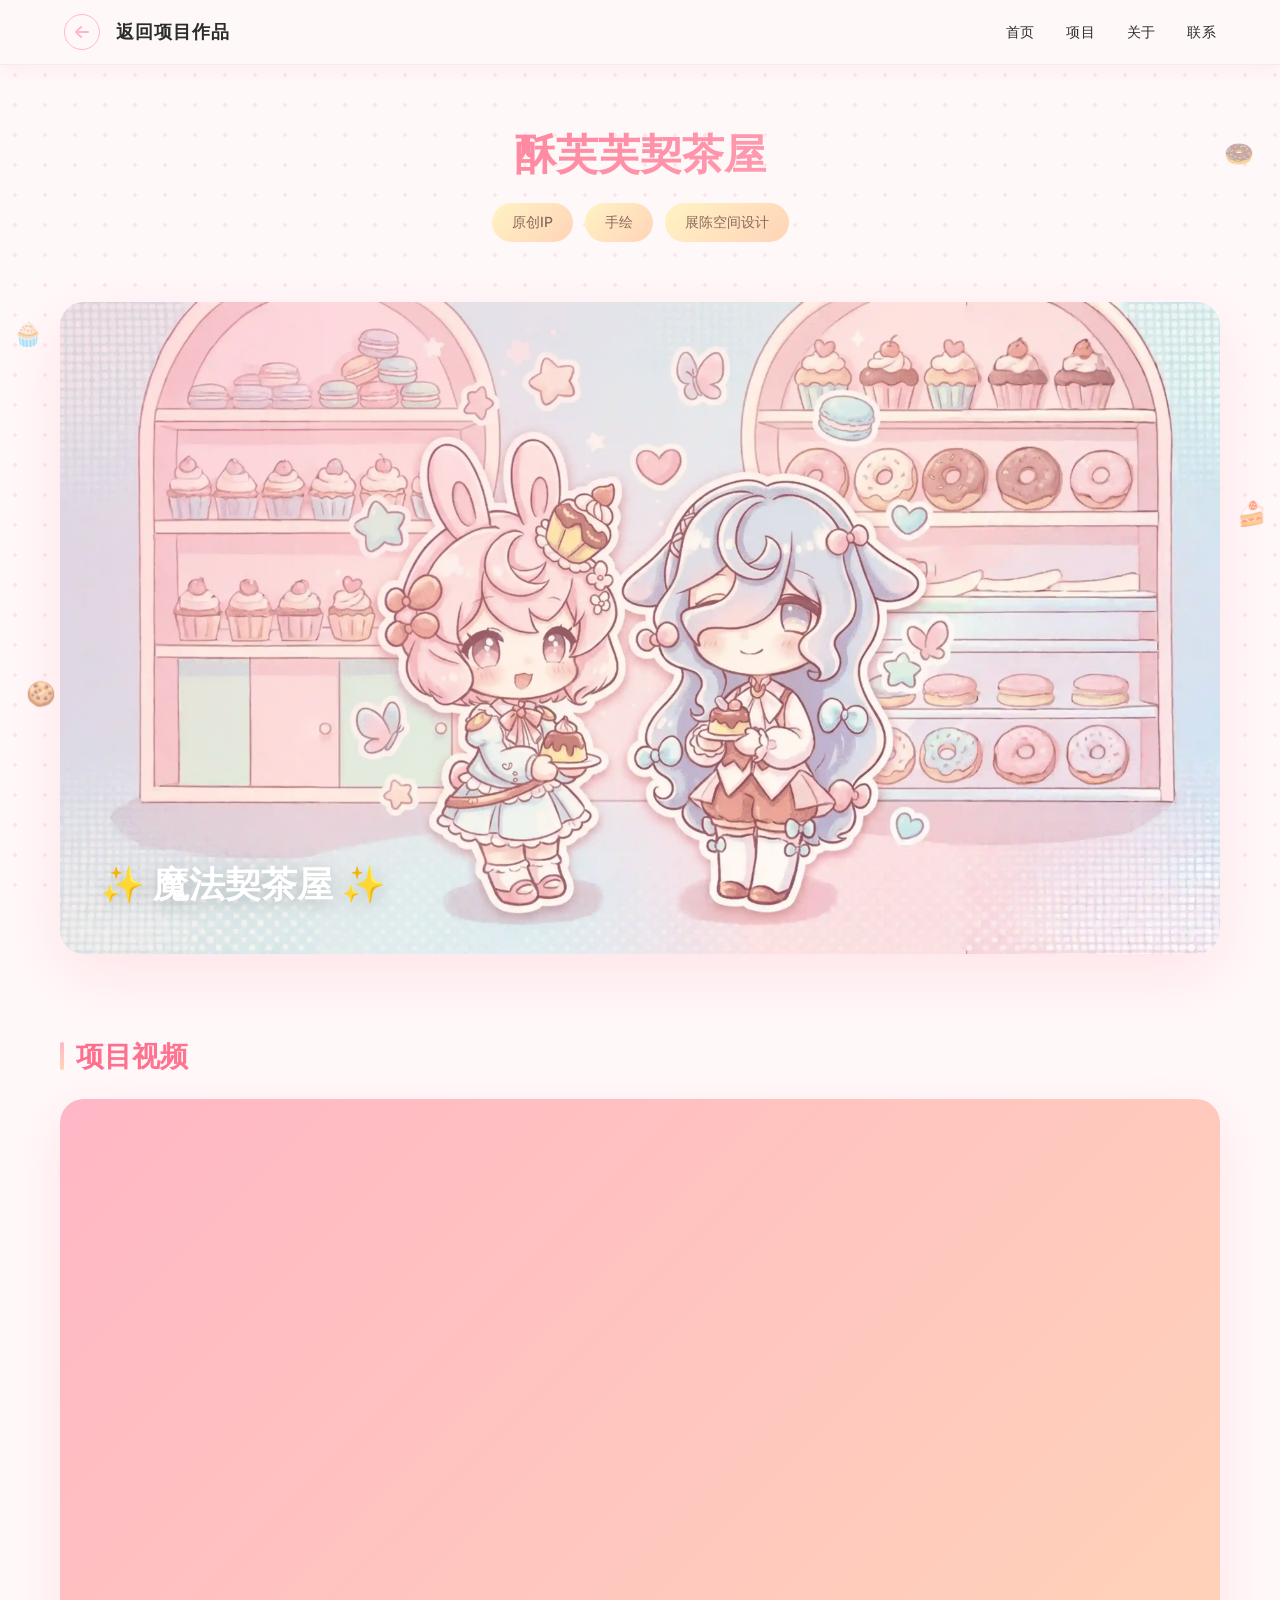
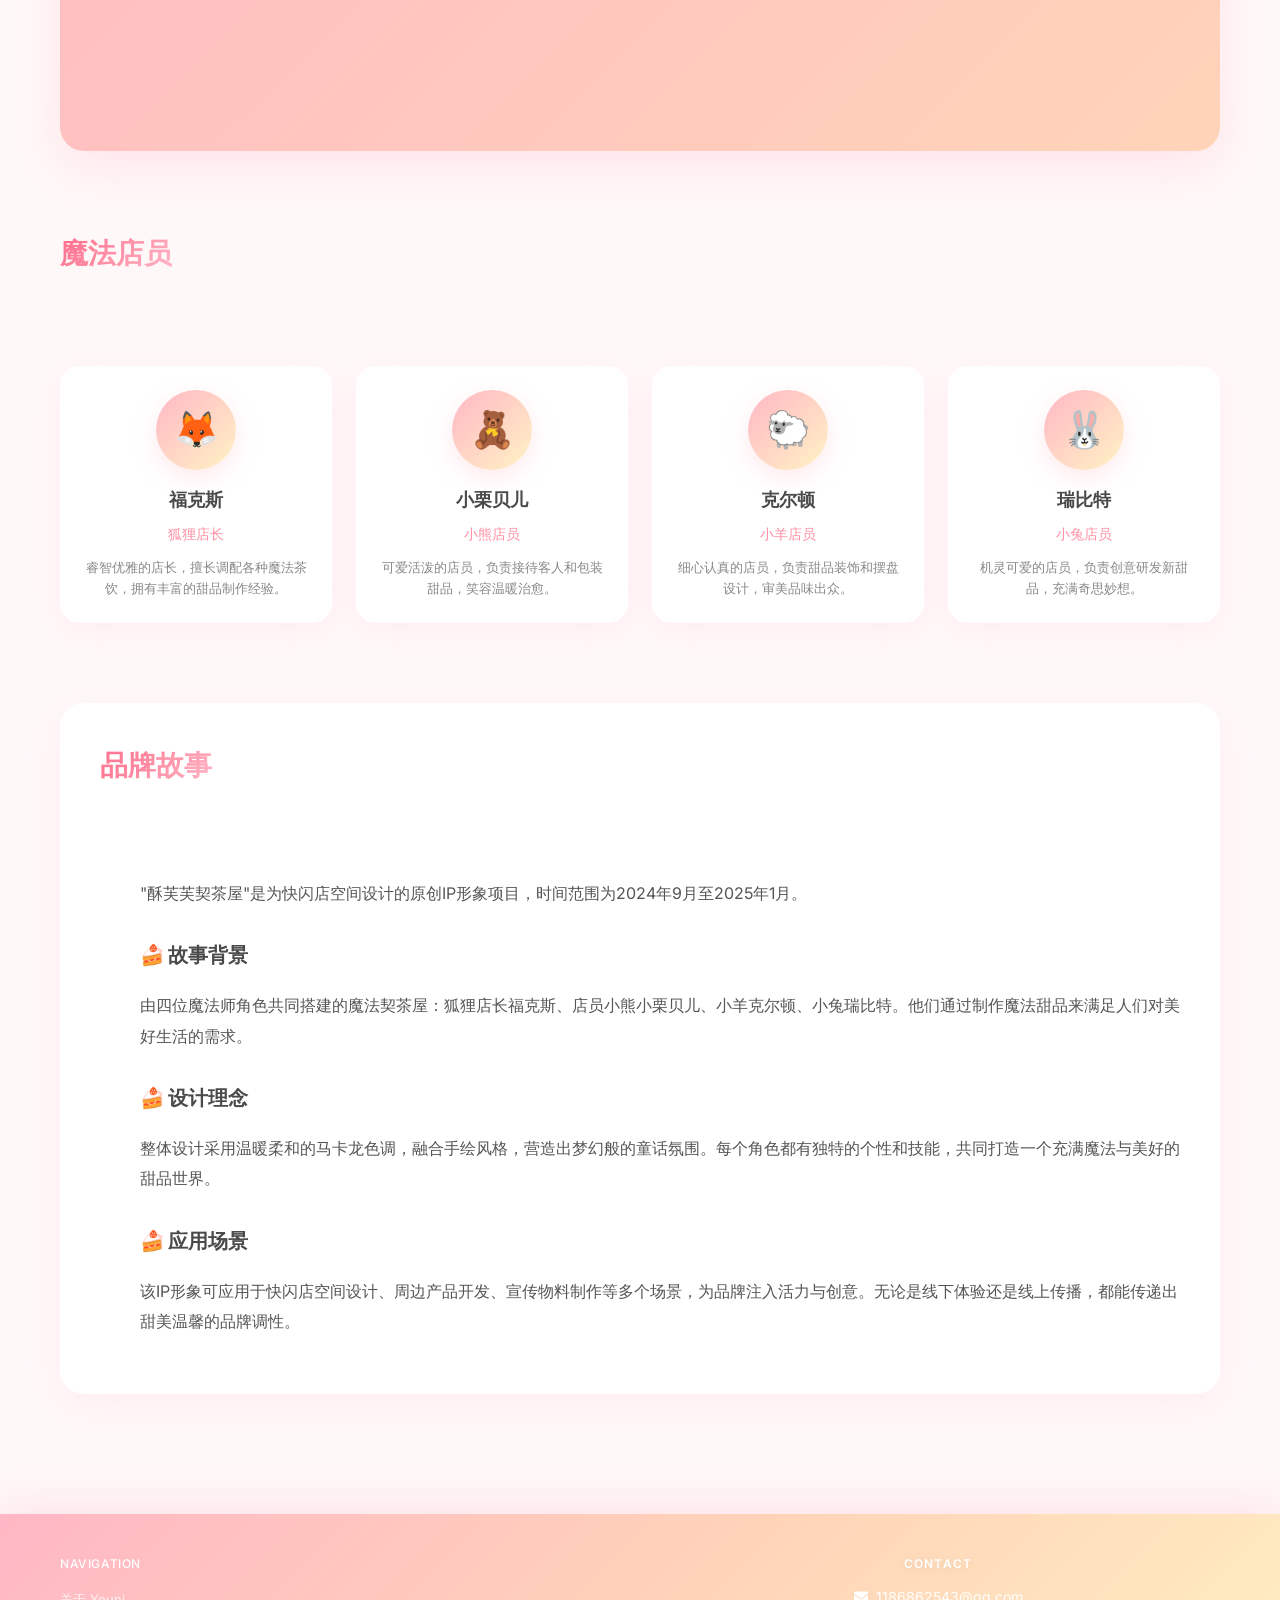
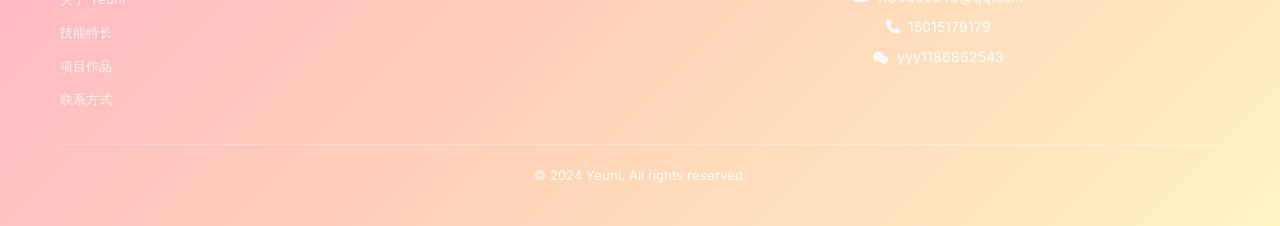
==== commit c3376206: "Add files via upload" ====
--- a/project-detail-sofufu.html
+++ b/project-detail-sofufu.html
@@ -87,6 +87,10 @@
             gap: 16px;
         }
 
+        .logo {
+            text-decoration: none;
+        }
+
         .back-btn {
             display: inline-flex;
             align-items: center;
@@ -561,199 +565,6 @@
             height: 28px;
             background: linear-gradient(180deg, var(--macaron-pink), var(--macaron-peach));
             border-radius: 2px;
-        }
-
-        /* 图集区域样式 */
-        .detail-gallery-section {
-            margin-bottom: 80px;
-            animation: fadeInUp 0.8s ease 0.7s both;
-        }
-
-        .gallery-container {
-            position: relative;
-            overflow: hidden;
-            border-radius: 24px;
-            background: white;
-            box-shadow: 0 15px 50px rgba(255, 183, 197, 0.2);
-        }
-
-        .gallery-track {
-            display: flex;
-            transition: transform 0.5s ease;
-        }
-
-        .gallery-slide {
-            flex: 0 0 100%;
-            width: 100%;
-        }
-
-        .gallery-slide img {
-            width: 100%;
-            height: auto;
-            display: block;
-        }
-
-        .gallery-controls {
-            display: flex;
-            justify-content: center;
-            align-items: center;
-            gap: 16px;
-            margin-top: 20px;
-        }
-
-        .gallery-arrow {
-            width: 40px;
-            height: 40px;
-            border-radius: 50%;
-            border: 2px solid var(--macaron-pink);
-            background: white;
-            display: flex;
-            align-items: center;
-            justify-content: center;
-            cursor: pointer;
-            transition: all 0.3s ease;
-            color: var(--macaron-pink);
-            font-size: 18px;
-        }
-
-        .gallery-arrow:hover {
-            background: var(--macaron-pink);
-            color: white;
-            transform: scale(1.1);
-        }
-
-        .gallery-indicators {
-            display: flex;
-            gap: 8px;
-        }
-
-        .gallery-dot {
-            width: 8px;
-            height: 8px;
-            border-radius: 50%;
-            border: 2px solid var(--macaron-pink);
-            background: transparent;
-            cursor: pointer;
-            transition: all 0.3s ease;
-        }
-
-        .gallery-dot.active,
-        .gallery-dot:hover {
-            background: var(--macaron-pink);
-        }
-
-        /* 图片查看器 */
-        .image-viewer {
-            display: none;
-            position: fixed;
-            top: 0;
-            left: 0;
-            width: 100%;
-            height: 100%;
-            z-index: 9999;
-            justify-content: center;
-            align-items: center;
-        }
-
-        .image-viewer.active {
-            display: flex;
-        }
-
-        .image-viewer-overlay {
-            position: absolute;
-            top: 0;
-            left: 0;
-            width: 100%;
-            height: 100%;
-            background: rgba(0, 0, 0, 0.9);
-            backdrop-filter: blur(5px);
-            opacity: 0;
-            transition: opacity 0.3s ease;
-        }
-
-        .image-viewer.active .image-viewer-overlay {
-            opacity: 1;
-        }
-
-        .image-viewer-close {
-            position: absolute;
-            top: 20px;
-            right: 20px;
-            width: 44px;
-            height: 44px;
-            border-radius: 50%;
-            background: rgba(255, 255, 255, 0.2);
-            border: none;
-            color: white;
-            font-size: 20px;
-            cursor: pointer;
-            display: flex;
-            align-items: center;
-            justify-content: center;
-            transition: all 0.3s ease;
-            z-index: 10;
-        }
-
-        .image-viewer-close:hover {
-            background: rgba(255, 255, 255, 0.3);
-            transform: scale(1.1);
-        }
-
-        .image-viewer-prev,
-        .image-viewer-next {
-            position: absolute;
-            top: 50%;
-            transform: translateY(-50%);
-            width: 44px;
-            height: 44px;
-            border-radius: 50%;
-            background: rgba(255, 255, 255, 0.2);
-            border: none;
-            color: white;
-            font-size: 20px;
-            cursor: pointer;
-            display: flex;
-            align-items: center;
-            justify-content: center;
-            transition: all 0.3s ease;
-            z-index: 10;
-        }
-
-        .image-viewer-prev {
-            left: 20px;
-        }
-
-        .image-viewer-next {
-            right: 20px;
-        }
-
-        .image-viewer-prev:hover,
-        .image-viewer-next:hover {
-            background: rgba(255, 255, 255, 0.3);
-            transform: translateY(-50%) scale(1.1);
-        }
-
-        .image-viewer-content {
-            position: relative;
-            z-index: 5;
-            max-width: 90%;
-            max-height: 90%;
-            opacity: 0;
-            transform: scale(0.8);
-            transition: all 0.3s ease;
-        }
-
-        .image-viewer.active .image-viewer-content {
-            opacity: 1;
-            transform: scale(1);
-        }
-
-        .image-viewer-content img {
-            max-width: 100%;
-            max-height: 85vh;
-            object-fit: contain;
-            border-radius: 8px;
-            box-shadow: 0 10px 40px rgba(0, 0, 0, 0.5);
         }
 
         /* 渐入动画 */
@@ -857,48 +668,6 @@
                 <h3 class="video-section-title">项目视频</h3>
                 <div class="video-container">
                     <iframe src="https://player.bilibili.com/player.html?bvid=BV14LVm61EMw&page=1" scrolling="no" border="0" frameborder="no" framespacing="0" allowfullscreen="true" width="100%" height="100%"></iframe>
-                </div>
-            </section>
-
-            <!-- 项目图集区域 -->
-            <section class="detail-gallery-section">
-                <div class="section-header">
-                    <h3 class="section-title">项目图集</h3>
-                    <p class="video-subtitle">滑动查看更多图片</p>
-                </div>
-                <div class="gallery-container" id="gallery-container">
-                    <div class="gallery-track" id="gallery-track">
-                        <div class="gallery-slide">
-                            <img src="png/04ip/Sofufu/1.png" alt="酥芙芙图集1">
-                        </div>
-                        <div class="gallery-slide">
-                            <img src="png/04ip/Sofufu/2.png" alt="酥芙芙图集2">
-                        </div>
-                        <div class="gallery-slide">
-                            <img src="png/04ip/Sofufu/3.png" alt="酥芙芙图集3">
-                        </div>
-                        <div class="gallery-slide">
-                            <img src="png/04ip/Sofufu/4.png" alt="酥芙芙图集4">
-                        </div>
-                        <div class="gallery-slide">
-                            <img src="png/04ip/Sofufu/5.png" alt="酥芙芙图集5">
-                        </div>
-                    </div>
-                </div>
-                <div class="gallery-controls">
-                    <button class="gallery-arrow gallery-prev" id="gallery-prev" aria-label="上一张">
-                        <i class="fas fa-chevron-left"></i>
-                    </button>
-                    <div class="gallery-indicators" id="gallery-indicators">
-                        <button class="gallery-dot active" data-index="0"></button>
-                        <button class="gallery-dot" data-index="1"></button>
-                        <button class="gallery-dot" data-index="2"></button>
-                        <button class="gallery-dot" data-index="3"></button>
-                        <button class="gallery-dot" data-index="4"></button>
-                    </div>
-                    <button class="gallery-arrow gallery-next" id="gallery-next" aria-label="下一张">
-                        <i class="fas fa-chevron-right"></i>
-                    </button>
                 </div>
             </section>
 
@@ -957,23 +726,6 @@
     </main>
 
     <!-- 页脚 -->
-    <!-- 图片查看器 -->
-    <div class="image-viewer" id="image-viewer">
-        <div class="image-viewer-overlay" id="image-viewer-overlay"></div>
-        <button class="image-viewer-close" id="image-viewer-close" aria-label="关闭">
-            <i class="fas fa-times"></i>
-        </button>
-        <button class="image-viewer-prev" id="image-viewer-prev" aria-label="上一张">
-            <i class="fas fa-chevron-left"></i>
-        </button>
-        <button class="image-viewer-next" id="image-viewer-next" aria-label="下一张">
-            <i class="fas fa-chevron-right"></i>
-        </button>
-        <div class="image-viewer-content">
-            <img id="image-viewer-image" src="" alt="放大查看">
-        </div>
-    </div>
-
     <footer id="contact" class="footer">
         <div class="container">
             <div class="footer-content">
@@ -1052,124 +804,6 @@
                 card.style.animationDelay = `${index * 0.1}s`;
             });
 
-            // 图集滑动功能
-            const galleryTrack = document.getElementById('gallery-track');
-            const galleryIndicators = document.getElementById('gallery-indicators');
-            const prevBtn = document.getElementById('gallery-prev');
-            const nextBtn = document.getElementById('gallery-next');
-            const slides = document.querySelectorAll('.gallery-slide');
-            
-            if (galleryTrack && slides.length > 0) {
-                let currentIndex = 0;
-                const slideWidth = slides[0].offsetWidth;
-
-                function goToSlide(index) {
-                    if (index < 0) index = slides.length - 1;
-                    if (index >= slides.length) index = 0;
-                    
-                    currentIndex = index;
-                    const offset = -currentIndex * slideWidth;
-                    galleryTrack.style.transform = `translateX(${offset}px)`;
-
-                    // 更新指示器
-                    document.querySelectorAll('.gallery-dot').forEach((dot, i) => {
-                        dot.classList.toggle('active', i === currentIndex);
-                    });
-                }
-
-                // 上一张
-                prevBtn.addEventListener('click', () => goToSlide(currentIndex - 1));
-
-                // 下一张
-                nextBtn.addEventListener('click', () => goToSlide(currentIndex + 1));
-
-                // 点击指示器跳转
-                galleryIndicators.addEventListener('click', (e) => {
-                    if (e.target.classList.contains('gallery-dot')) {
-                        const index = parseInt(e.target.getAttribute('data-index'));
-                        goToSlide(index);
-                    }
-                });
-
-                // 触摸滑动支持
-                let touchStartX = 0;
-                let touchEndX = 0;
-                
-                galleryTrack.addEventListener('touchstart', (e) => {
-                    touchStartX = e.touches[0].clientX;
-                });
-                
-                galleryTrack.addEventListener('touchend', (e) => {
-                    touchEndX = e.changedTouches[0].clientX;
-                    const diff = touchStartX - touchEndX;
-                    
-                    if (Math.abs(diff) > 50) {
-                        if (diff > 0) {
-                            goToSlide(currentIndex + 1);
-                        } else {
-                            goToSlide(currentIndex - 1);
-                        }
-                    }
-                });
-
-                // 为图片添加点击放大功能
-                const galleryImages = document.querySelectorAll('.gallery-slide img');
-                galleryImages.forEach((img, index) => {
-                    img.style.cursor = 'zoom-in';
-                    img.addEventListener('click', function(e) {
-                        e.stopPropagation();
-                        openImageViewer(img.src, index);
-                    });
-                });
-            }
-
-            // 图片查看器功能
-            const imageViewer = document.getElementById('image-viewer');
-            const imageViewerOverlay = document.getElementById('image-viewer-overlay');
-            const imageViewerClose = document.getElementById('image-viewer-close');
-            const imageViewerPrev = document.getElementById('image-viewer-prev');
-            const imageViewerNext = document.getElementById('image-viewer-next');
-            const imageViewerImage = document.getElementById('image-viewer-image');
-            let currentGallery = [];
-            let currentImageIndex = 0;
-
-            function openImageViewer(imageSrc, index) {
-                currentGallery = document.querySelectorAll('.gallery-slide img');
-                currentImageIndex = index;
-                imageViewerImage.src = imageSrc;
-                imageViewer.classList.add('active');
-                document.body.style.overflow = 'hidden';
-            }
-
-            function closeImageViewer() {
-                imageViewer.classList.remove('active');
-                document.body.style.overflow = '';
-            }
-
-            function showPrevImage() {
-                if (currentGallery.length === 0) return;
-                currentImageIndex = (currentImageIndex - 1 + currentGallery.length) % currentGallery.length;
-                imageViewerImage.src = currentGallery[currentImageIndex].src;
-            }
-
-            function showNextImage() {
-                if (currentGallery.length === 0) return;
-                currentImageIndex = (currentImageIndex + 1) % currentGallery.length;
-                imageViewerImage.src = currentGallery[currentImageIndex].src;
-            }
-
-            imageViewerClose.addEventListener('click', closeImageViewer);
-            imageViewerOverlay.addEventListener('click', closeImageViewer);
-            imageViewerPrev.addEventListener('click', showPrevImage);
-            imageViewerNext.addEventListener('click', showNextImage);
-
-            document.addEventListener('keydown', function(e) {
-                if (!imageViewer.classList.contains('active')) return;
-                if (e.key === 'Escape') closeImageViewer();
-                if (e.key === 'ArrowLeft') showPrevImage();
-                if (e.key === 'ArrowRight') showNextImage();
-            });
-
             // 按钮点击涟漪效果
             const buttons = document.querySelectorAll('.action-btn, .back-btn');
             buttons.forEach(btn => {
--- a/styles.css
+++ b/styles.css
@@ -931,7 +931,7 @@
 .footer-content {
     display: flex;
     justify-content: flex-start;
-    gap: 60px;
+    gap: 100px;
     margin-bottom: 32px;
 }
 
@@ -1058,6 +1058,132 @@
     border-top: 1px solid rgba(255, 255, 255, 0.1);
     color: rgba(255, 255, 255, 0.6);
     font-size: 12px;
+}
+
+/* 图片查看器 */
+.image-viewer {
+    display: none;
+    position: fixed;
+    top: 0;
+    left: 0;
+    width: 100%;
+    height: 100%;
+    z-index: 9999;
+    justify-content: center;
+    align-items: center;
+}
+
+.image-viewer.active {
+    display: flex;
+}
+
+.image-viewer-overlay {
+    position: absolute;
+    top: 0;
+    left: 0;
+    width: 100%;
+    height: 100%;
+    background: rgba(44, 44, 44, 0.95);
+    backdrop-filter: blur(10px);
+    -webkit-backdrop-filter: blur(10px);
+    opacity: 0;
+    transition: opacity 0.3s ease;
+}
+
+.image-viewer.active .image-viewer-overlay {
+    opacity: 1;
+}
+
+.image-viewer-close {
+    position: absolute;
+    top: 24px;
+    right: 24px;
+    width: 48px;
+    height: 48px;
+    border-radius: 50%;
+    background: rgba(255, 255, 255, 0.15);
+    border: none;
+    color: white;
+    font-size: 20px;
+    cursor: pointer;
+    display: flex;
+    align-items: center;
+    justify-content: center;
+    transition: all 0.3s ease;
+    z-index: 10;
+}
+
+.image-viewer-close:hover {
+    background: rgba(255, 255, 255, 0.25);
+    transform: scale(1.05);
+}
+
+.image-viewer-prev,
+.image-viewer-next {
+    position: absolute;
+    top: 50%;
+    transform: translateY(-50%);
+    width: 48px;
+    height: 48px;
+    border-radius: 50%;
+    background: rgba(255, 255, 255, 0.15);
+    border: none;
+    color: white;
+    font-size: 20px;
+    cursor: pointer;
+    display: flex;
+    align-items: center;
+    justify-content: center;
+    transition: all 0.3s ease;
+    z-index: 10;
+}
+
+.image-viewer-prev {
+    left: 24px;
+}
+
+.image-viewer-next {
+    right: 24px;
+}
+
+.image-viewer-prev:hover,
+.image-viewer-next:hover {
+    background: rgba(255, 255, 255, 0.25);
+    transform: translateY(-50%) scale(1.05);
+}
+
+.image-viewer-content {
+    position: relative;
+    z-index: 5;
+    max-width: 90%;
+    max-height: 90%;
+    opacity: 0;
+    transform: scale(0.9);
+    transition: all 0.3s ease;
+    display: flex;
+    flex-direction: column;
+    align-items: center;
+}
+
+.image-viewer.active .image-viewer-content {
+    opacity: 1;
+    transform: scale(1);
+}
+
+.image-viewer-content img {
+    max-width: 100%;
+    max-height: 85vh;
+    object-fit: contain;
+    border-radius: var(--radius-lg);
+    box-shadow: 0 20px 60px rgba(0, 0, 0, 0.5);
+}
+
+.image-viewer-caption {
+    margin-top: 16px;
+    font-size: 14px;
+    color: rgba(255, 255, 255, 0.8);
+    letter-spacing: 0.04em;
+    text-align: center;
 }
 
 /* 响应式设计 */
